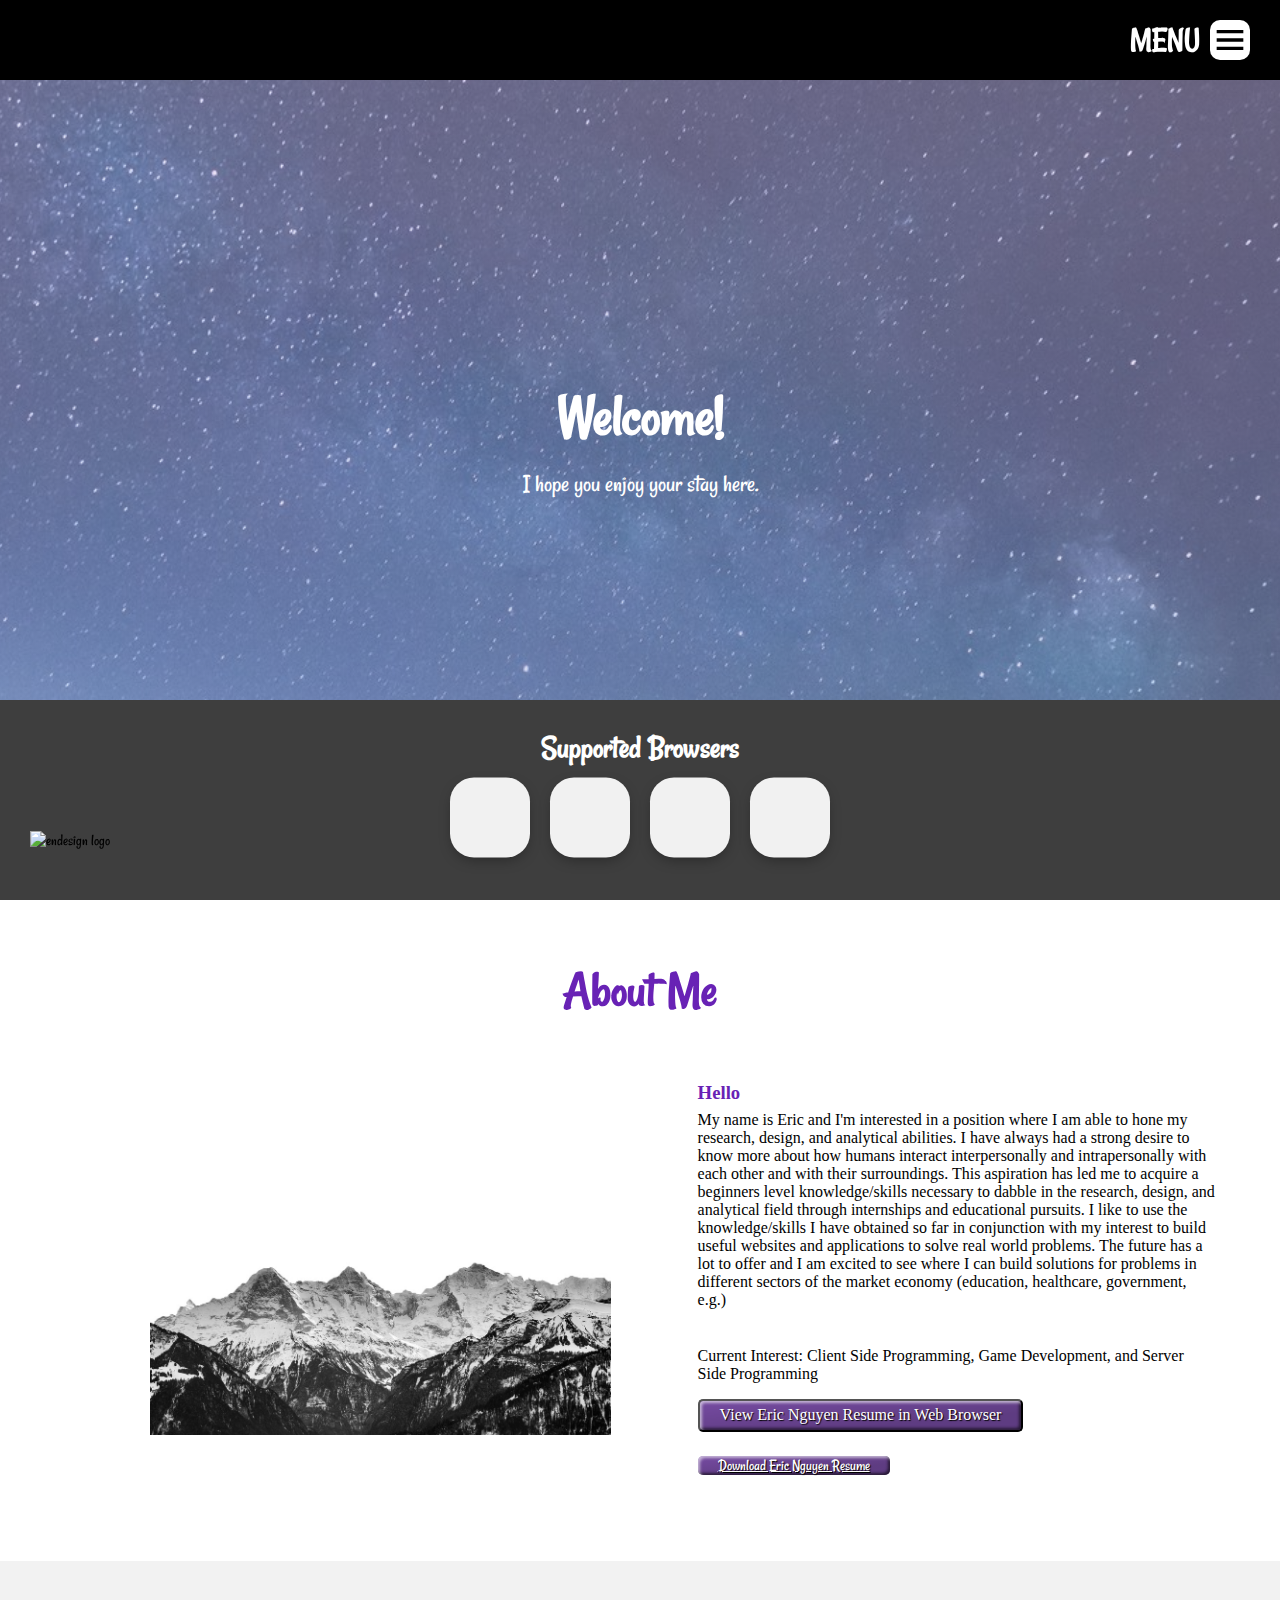
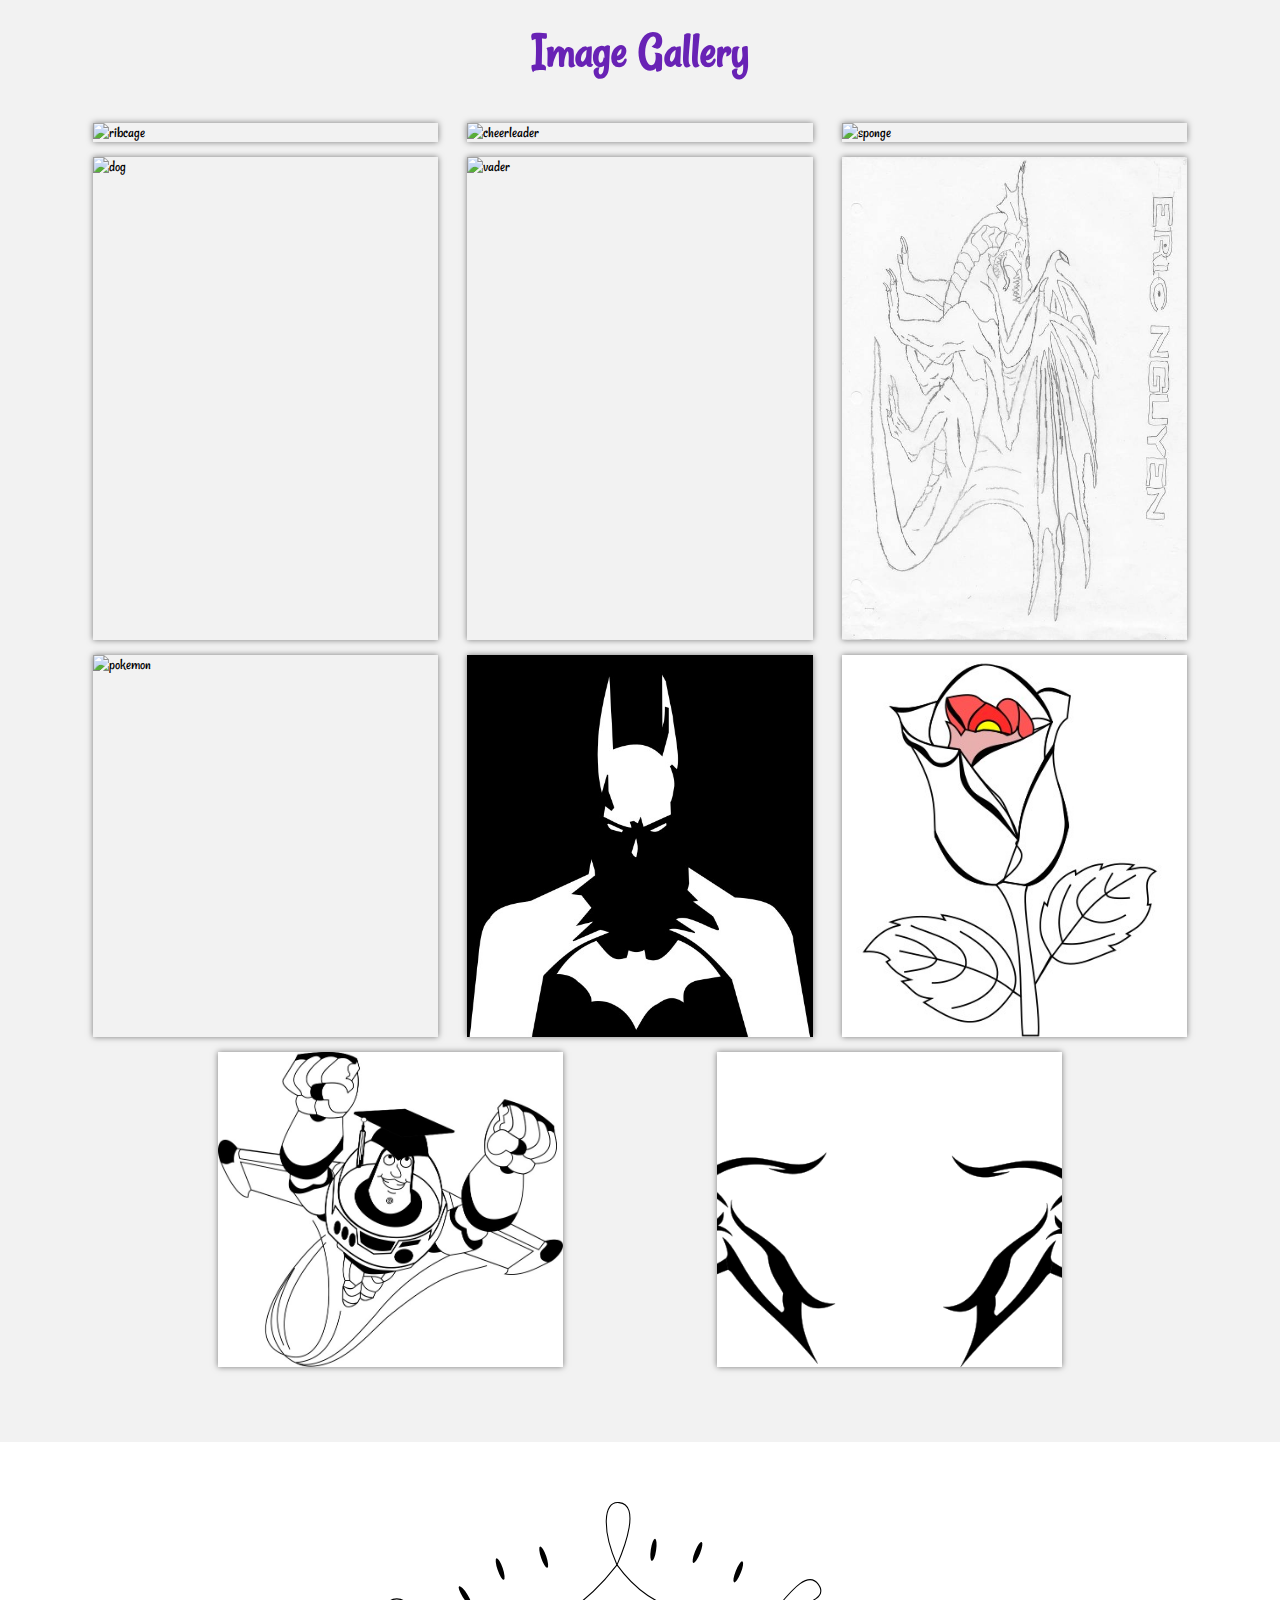
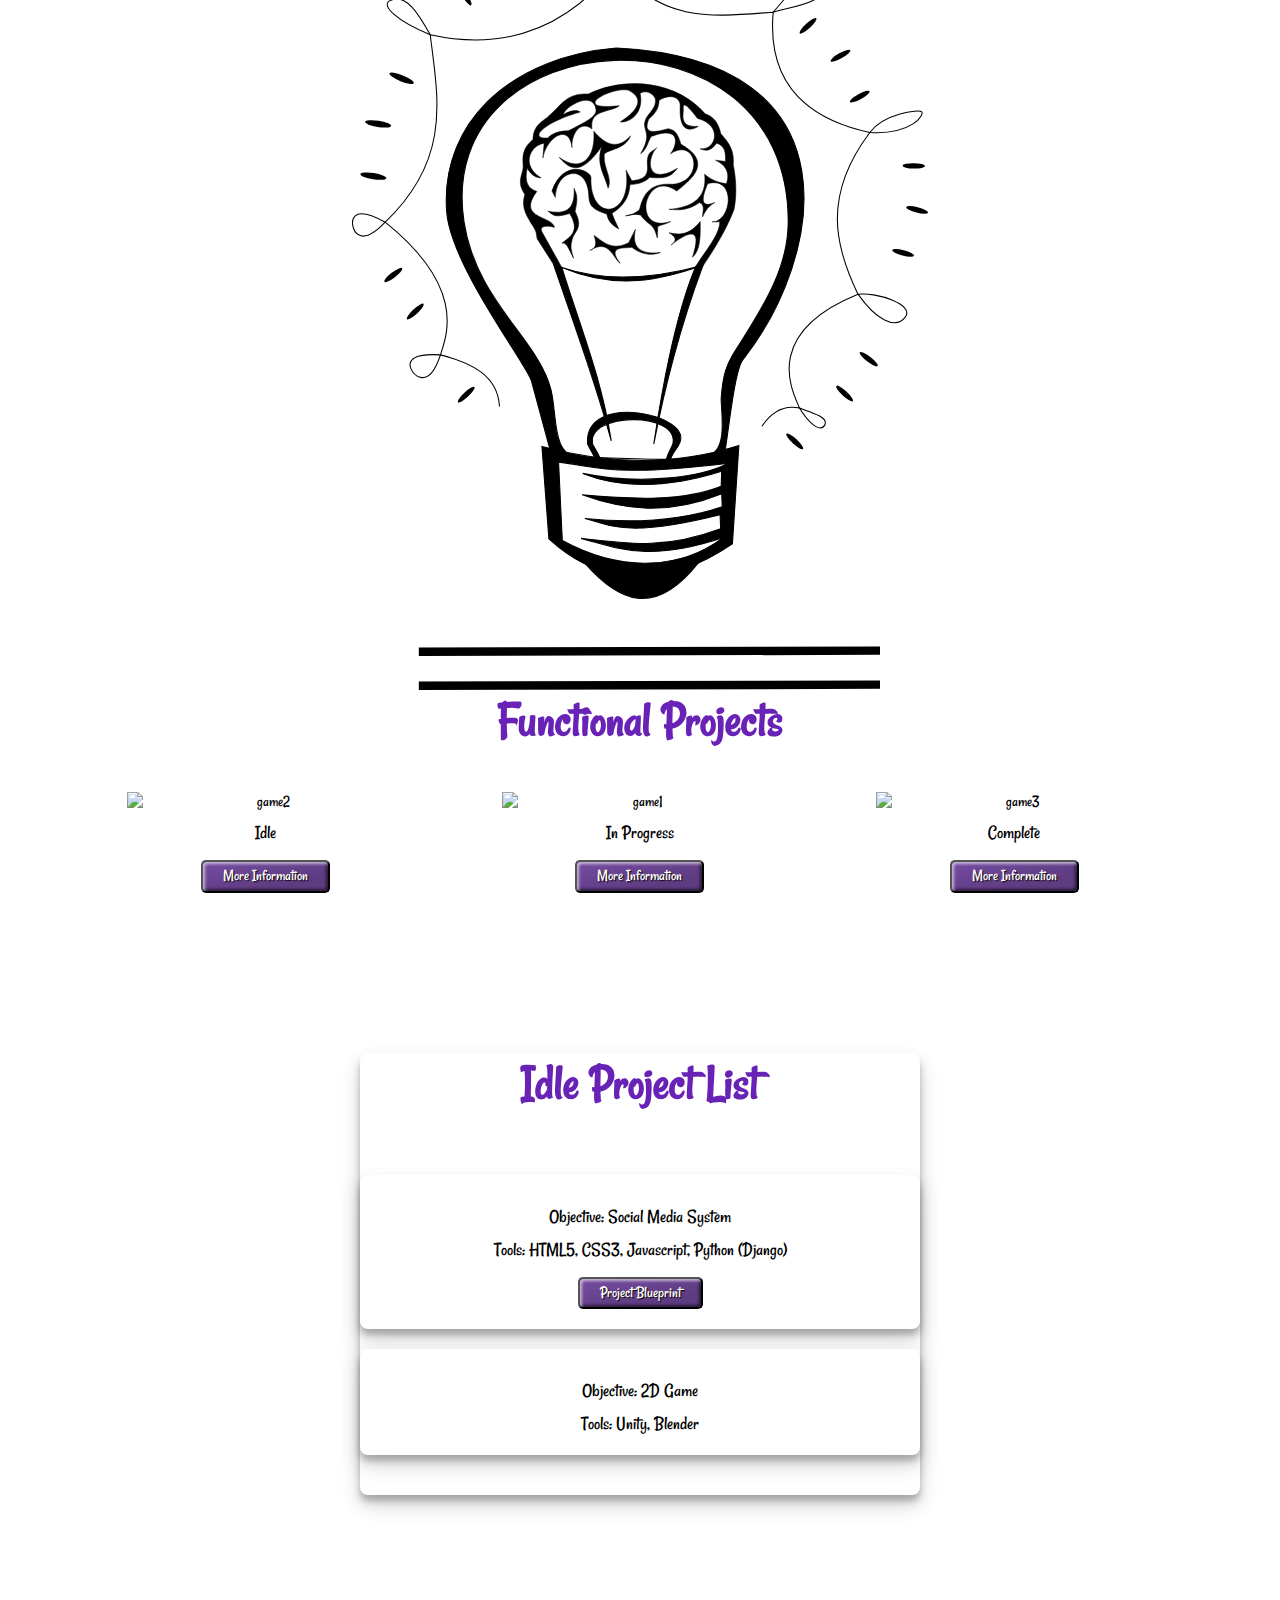
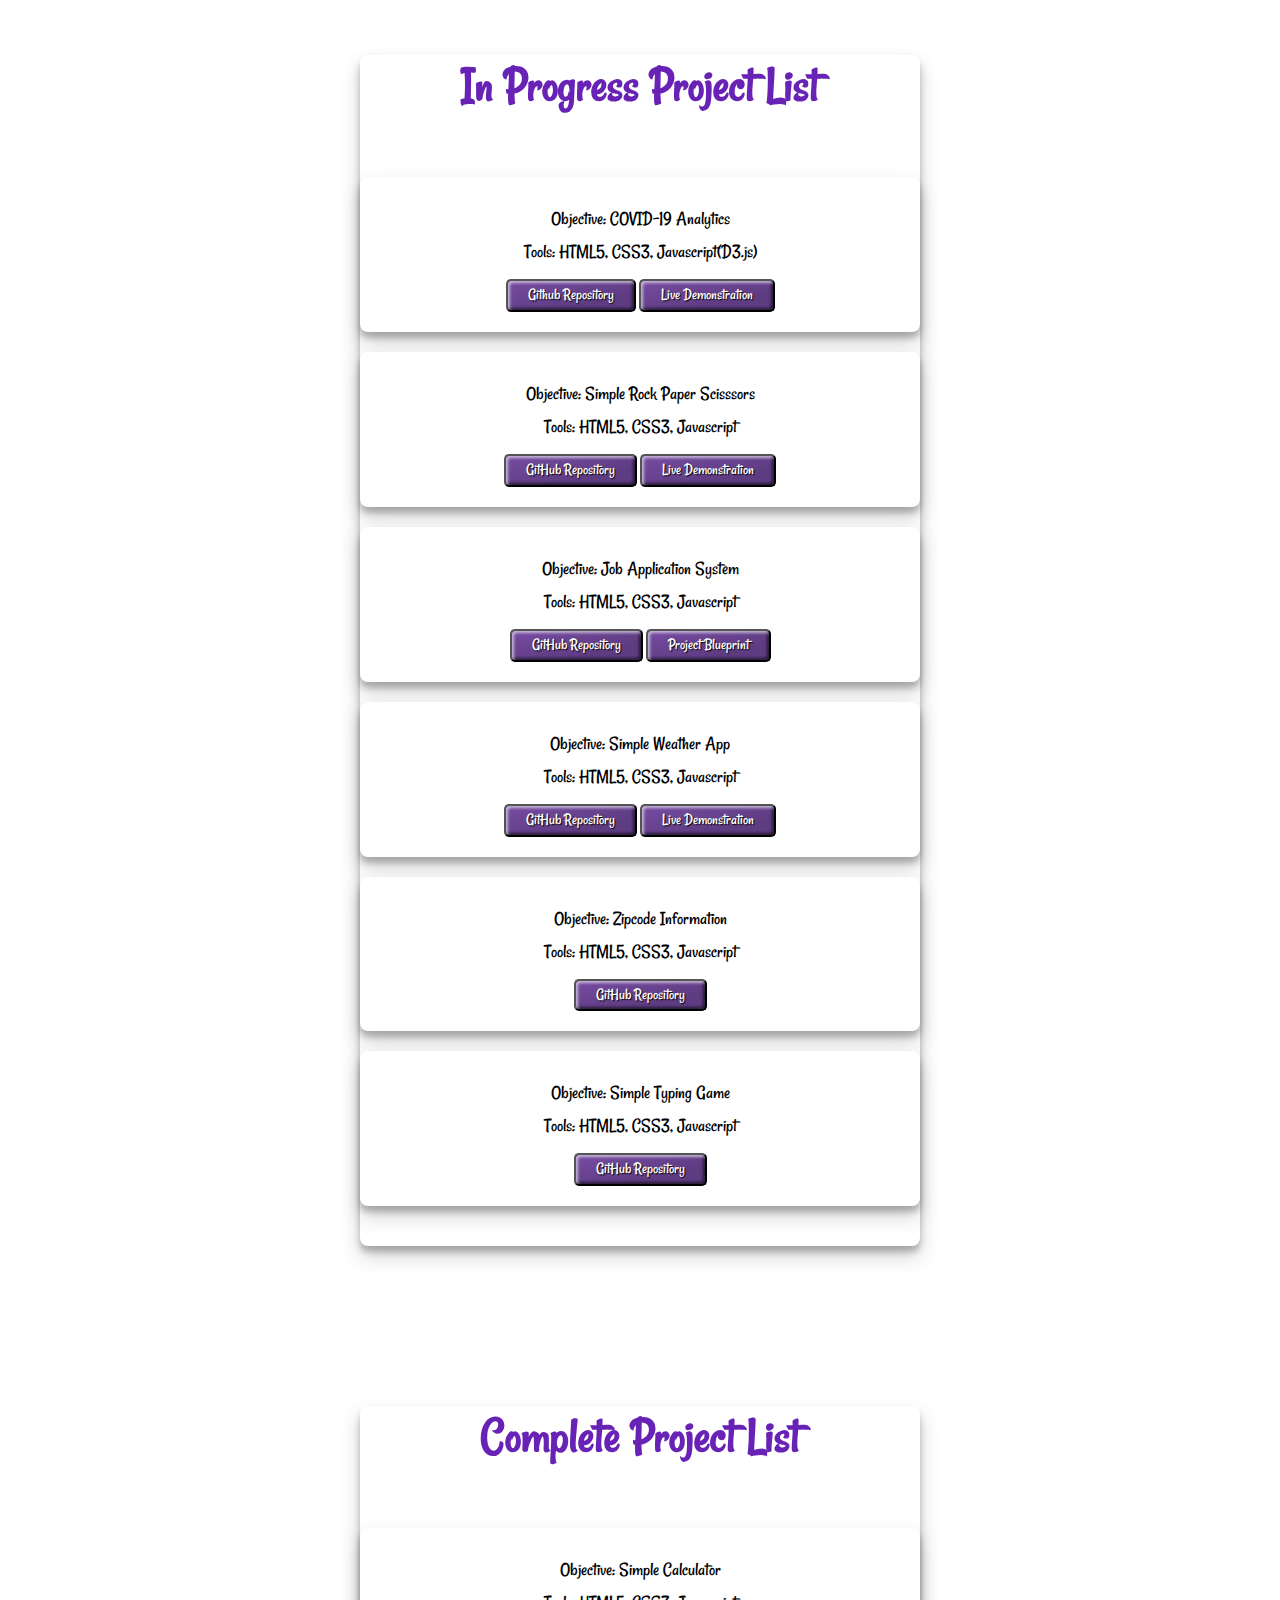
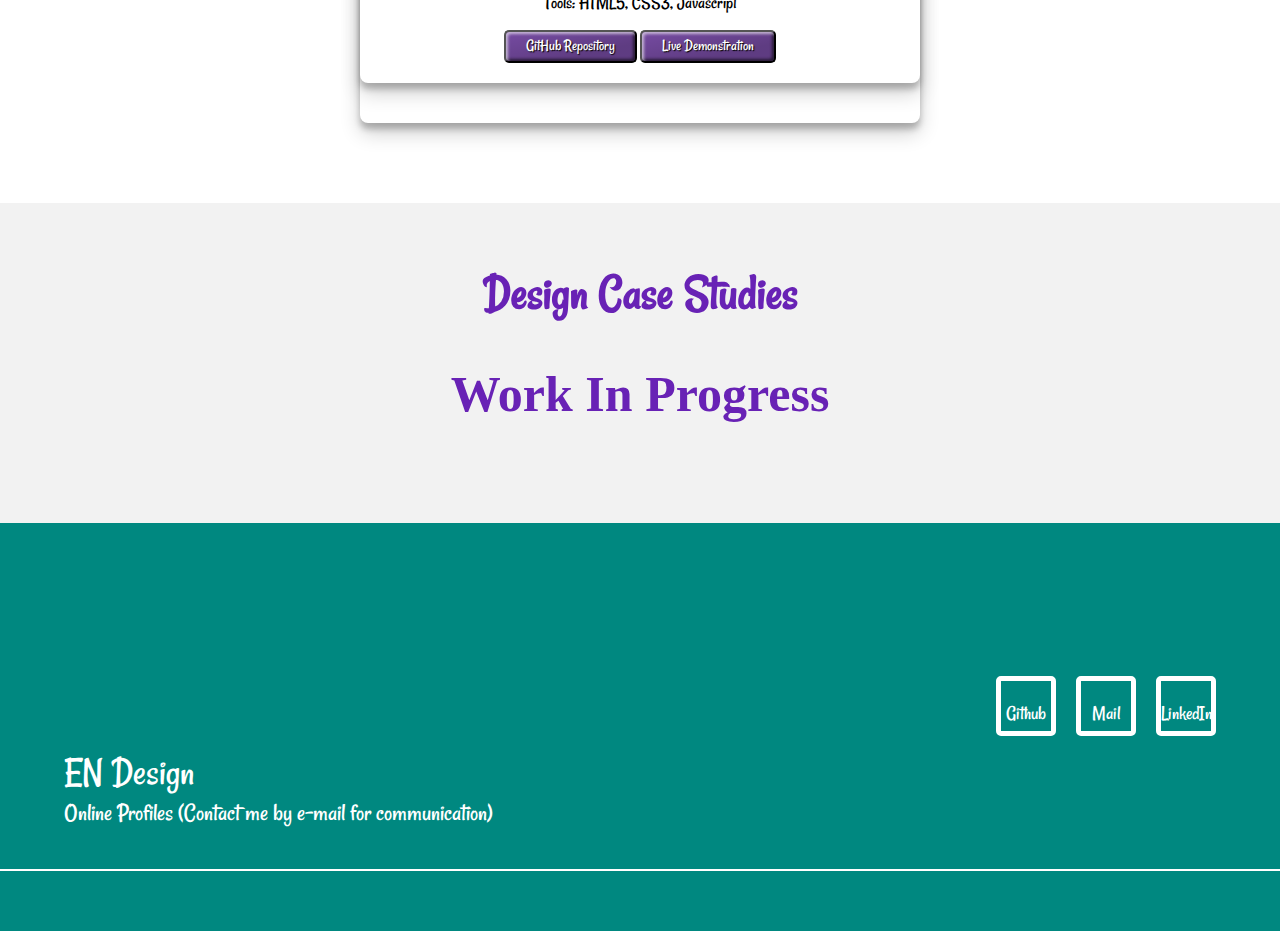
==== index.html @ 532165f7 "Update index.html" ====
<!DOCTYPE HTML>
<html lang="en">
<head>
  <meta charset="UTF-8">
  <meta name="viewport" content="width=device-width, height=device-height, initial-scale=1, user-scalable=yes">
  <!-- <meta name="viewport" content="width=device-width, initial-scale=1, maximum-scale=1, user-scalable=0"> -->
  <meta http-equi="X-UA-Compatible" content="ie=edge">
  <meta name="description" content="ENDesign Portfolio">
  <meta name="author" content="ENDesign – Web Portfolio">
  <meta name="keywords" content="endesign, endesign portfolio, web portfolio, digital portfolio, portfolio">
  <script data-cfasync="false" rel="preconnect" as="script" src="https://kit.fontawesome.com/a58fdcacc2.js" crossorigin="anonymous"></script>
  <script data-cfasync="false" rel="dns-prefetch" as="script" src="https://kit.fontawesome.com/a58fdcacc2.js"></script>
  <link rel="stylesheet" type="text/css" href="css/style1.css">
  <link rel="preload" href="https://fonts.googleapis.com/css?family=Rancho&effect=shadow-multiple" as="style" />
  <link rel="stylesheet" href="https://fonts.googleapis.com/css?family=Rancho&effect=shadow-multiple" />
  <link rel="preload" href='https://unpkg.com/boxicons@2.0.5/css/boxicons.min.css' as="style">
  <link rel="stylesheet" href='https://unpkg.com/boxicons@2.0.5/css/boxicons.min.css'>
  <link rel="apple-touch-icon" sizes="180x180" href="apple-touch-icon.png">
  <link rel="icon" type="image/png" sizes="32x32" href="favicon-32x32.png">
  <link rel="icon" type="image/png" sizes="16x16" href="favicon-16x16.png">
  <link rel="manifest" href="site.webmanifest">
  <link rel="mask-icon" href="safari-pinned-tab.svg" color="#5bbad5">
  <meta name="msapplication-TileColor" content="#b91d47">
  <meta name="theme-color" content="#ffffff">
  <link rel="prefetch" href="projectdoc.html">
  <title>ENDesign</title>
</head>
<body>
  <div class="banner-support">
    <!-- <a href="https://www.endesign.tk"> -->
    <img src="img/banner-logo.png" alt="endesign logo" class="banner-logo"/>
    </a>
    <div class="browser-support-icon">
     <h1>Supported Browsers</h1>
      <ul class="social-media-list"> 
       <li><a href="#" title="Supported Broswers: Chrome" class="support-btn"><i class="fa fa-chrome fa-fw" aria-hidden="true"></i></a></li>
       <li><a href="#" title="Supported Broswers: FireFox" class="support-btn"><i class="fa fa-firefox fa-fw" aria-hidden="true"></i></a></li>
       <li><a href="#" title="Supported Broswers: Edge" class="support-btn"><i class="fa fa-edge fa-fw aria-hidden="true"></i></a></li>
       <li><a href="#" title="Supported Broswers: Safari" class="support-btn"><i class="fa fa-safari fa-fw aria-hidden="true"></i></a></li>
      </ul>
    </div>
  </div>
      
  <header class="header" id="home">
    <div class="hamburger-holder">
    <ul class="options-list" style="display: none;">
     <li>Dark Mode<label class="switch"><input type="checkbox" checked><span class="opt-slider"></span></label></li>
     <li>Light Mode<label class="switch"><input type="checkbox"><span class="opt-slider"></span></label></li>
     <li>Left Hand Mode<label class="switch"><input type="checkbox" checked><span class="opt-slider"></span></label></li>
     <li>Right Hand Mode<label class="switch"><input type="checkbox"><span class="opt-slider"></span></label></li>
    </ul>  
    <img src="img/hamburguesa.svg" class="hamburger" alt="menuicon"/>
    <h1 class="hamburger-text">MENU</h1>
    <!-- <h3 class="hamburger-text" id="assoptions">OPTIONS</h3> --> 
    </div>  
   <nav class="menu-navigation">
   <div class="accordion-container">
       <div class="accordion-menu"> 
        <div class="accordion-item" id="home-menu">
         <a href="#home" class="accordion-btn"><i class="fa fa-home fa-fw" aria-hidden="true"></i>Home</a>
         <!-- <div class="sub-menu">
          <a href="#home">Top of Page</a>
         </div> -->
        </div>

        <div class="accordion-item" id="aboutme-menu">
         <a href="#aboutme" class="accordion-btn"><i class="fa fa-book fa-fw" aria-hidden="true"></i>About Me</a>
        </div>

        <div class="accordion-item" id="illustrations-menu">
         <a href="#portfolio" class="accordion-btn"><i class="fa fa-pencil fa-fw" aria-hidden="true"></i>Clickable Image Illustrations</a>
        </div>

        <div class="accordion-item" id="funcproj-menu">
         <a href="#projects" class="accordion-btn"><i class="fa fa-cog fa-fw" aria-hidden="true"></i>Functional Projects</a>
        </div>

        <div class="accordion-item" id="documentation-menu">
         <a href="projectdoc.html" class="accordion-btn"><i class="far fa-clipboard" aria-hidden="true"></i>Project&nbsp; Blueprints</a>
        </div>

        <div class="accordion-item" id="contact-menu">
         <a href="#contacts" class="accordion-btn"><i class="fa fa-phone fa-fw" aria-hidden="true"></i>Contacts</a>
        </div>
         
        <div class="accordion-item" id="settings-menu">
         <a href="#settings-menu" class="accordion-btn"><i class="fa fa-tasks fa-fw" aria-hidden="true"></i>Settings</a>
         <div class="sub-menu">
          <a href="#">Light Mode (Work in Progress)<label class="switch"><input type="checkbox"><span class="opt-slider"></span></label></a>
          <a href="#">Dark Mode (Work in Progress)<label class="switch"><input type="checkbox"><span class="opt-slider"></span></label></a>
          <a href="#">Left Hand Menu (Work in Progress)<label class="switch"><input type="checkbox"><span class="opt-slider"></span></label></a>
         </div>
        </div>         

        <div class="accordion-item" id="logout">
         <a href="#logout" class="accordion-btn"><i class="fa fa-sign-out fa-fw" aria-hidden="true"></i>Exit</a>
        </div>

       </div>
     </div> 
    <ul class="social-media-list-alt">
     <li style="display: none;"><img src="img/closeLight.svg" alt="Close Light" class="menu-close"/></li>
     <li style="display: none;"><h1 class="menu-close-text">CLOSE</h1></li> 
     <li><a href="#home"><i class="fa fa-home fa-fw" aria-hidden="true"></i>&nbsp; Home</a></li>
     <li><a href="#aboutme"><i class="fa fa-book fa-fw" aria-hidden="true"></i>&nbsp; About Me</a></li>
     <li><a href="#portfolio"><i class="fa fa-pencil fa-fw" aria-hidden="true"></i>&nbsp; Illustrations</a></li>
     <li><a href="#projects"><i class="fa fa-cog fa-fw" aria-hidden="true"></i>&nbsp; Projects</a></li>
     <li><a href="projectdoc.html"><i class="far fa-clipboard" aria-hidden="true"></i>&nbsp; Documentation</a></li> 
     <li><a href="#contacts"><i class="fa fa-phone fa-fw" aria-hidden="true"></i>&nbsp; Contacts</a></li>
    </ul>
   </nav>
   <div class="container head">
    <h1 class="title">Welcome!</h1>
    <p class="copy">I hope you enjoy your stay here.</p>
    <div class="space-between"></div> 
    <!-- <p class="copy" id="warningmessage"></p> -->
    <p class="copy" id="supportmessage"></p> 
   </div>
</header>

  <main>
    <section class="container" id="aboutme">
     <h2 class="subtitle">About Me</h2>
     <div class="container-service">
      <img src="img/mountain.jpg" class="cont-expert-two-img" alt="mountain" loading="lazy"/>
      <div class="checklist-service">
       <div class="service">
        <div class="space-between"></div>                   
        <h3 class="n-service normal">Hello</h3>
        <p class="normal">My name is Eric and I'm interested in a position where I am able to hone my research, design, and analytical abilities. I have always had a strong desire to know more about how humans interact interpersonally and intrapersonally with each other and with their surroundings. This aspiration has led me to acquire a beginners level knowledge/skills necessary to dabble in the research, design, and analytical field through internships and educational pursuits. I like to use the knowledge/skills I have obtained so far in conjunction with my interest to build useful websites and applications to solve real world problems. The future has a lot to offer and I am excited to see where I can build solutions for problems in different sectors of the market economy (education, healthcare, government, e.g.)</p>
         <br></br>
         <p class="normal">Current Interest:  Client Side Programming, Game Development, and Server Side Programming </p>
        <form method="get" action="Eric Nguyen's Resume.pdf">
         <button class="favorite-styled normal" type="submit">View Eric Nguyen Resume in Web Browser</button>
        </form>
        <div class="space-between"></div>
        <a href="Eric Nguyen's Resume.pdf" class="favorite-styled normal-btn" download="Eric Nguyen Resume">Download Eric Nguyen Resume</a>
       </div>
       </div>
      </div>
    </section>
  
  <section class="gallery" id="portfolio">
     <div class="container">
      <h2 class="subtitle">Image Gallery</h2>
      <div class="container-gallery">
       <img src="img/Image10.jpg" class="img-gallery" alt="ribcage" loading="lazy"/>
       <img src="img/Cheer.png" class="img-gallery" alt="cheerleader" loading="lazy"/>
       <img src="img/Image6.jpg" class="img-gallery" alt="sponge" loading="lazy"/>
       <img src="img/Image1.jpg" class="img-gallery" alt="dog" loading="lazy"/>
       <img src="img/Image7.jpg" class="img-gallery" alt="vader" loading="lazy"/>
       <img src="img/Image0.jpg" class="img-gallery" alt="dragon" loading="lazy"/>
       <img src="img/Image3.jpg" class="img-gallery" alt="pokemon" loading="lazy"/>
       <img src="img/Image2.jpg" class="img-gallery" alt="batman" loading="lazy"/>
       <img src="img/Rose.jpg" class="img-gallery" alt="rose" loading="lazy"/>
       <img src="img/Buzz.jpg" class="img-gallery" alt="buzz" loading="lazy"/> 
       <img src="img/Arm.png" class="img-gallery" alt="arm" loading="lazy"/>
       <!-- <img src="img/ww2.jpg" class="img-gallery" alt="Wonder Woman" loading="lazy"/> -->                                      
      </div>
     </div>
  </section>
    
  <!-- <section class="images-light">
    <img src="img/closeLight.svg" alt="light" class="close"/>
    <img src="" alt="" class="open-images"/>
  </section> -->
    
  <section class="container" id="projects">
    <img src="img/ideabulb-alt.svg" class="cont-expert-two-img" alt="idea" loading="lazy"/>
    <h2 class="subtitle">Functional Projects</h2>
  <section class="experts">
    <div class="cont-expert tab-item" id="tab-1">
    <img src="img/playstation2-controller.svg" class="cont-expert-two-img" alt="game2" loading="lazy"/>
    <h3 class="n-expert">Idle</h3>
    <button class="favorite-styled" type="submit">More Information</button>
    </div>
    <div class="cont-expert tab-item" id="tab-2">
     <img src="img/xbox-controller.svg" class="cont-expert-two-img" alt="game1" loading="lazy"/>
     <h3 class="n-expert">In Progress</h3>
     <button class="favorite-styled" type="submit">More Information</button>
     </div>
     <div class="cont-expert tab-item" id="tab-3">
      <img src="img/nintendo64-controller.svg" class="cont-expert-two-img" alt="game3" loading="lazy"/>
      <h3 class="n-expert">Complete</h3>
      <button class="favorite-styled" type="submit">More Information</button>
      </div>
     </section>
  </section>
                                                   
<section class="container">
     <section class="experts card">
     <h2 class="subtitle">Idle Project List</h2>
      <div class="cont-expert-two tab-content-item" id="tab-1-content">
      <!-- <div class="card">
         <div class="space-between"></div>              
         <i class="fas fa-search fa-2x"></i>
         <h3 class="n-expert">Objective: Machine Learning Project 1</h3>
         <h3 class="n-expert">Tools: HTML5, CSS3, Javascript(TensorFlow.js)</h3>
         <button onclick="location.href='projectdoc.html'" class="favorite-styled" type="button">Project Blueprint</button>                                        
         <div class="space-between"></div>
       </div> -->
       <div class="card">
         <div class="space-between"></div>              
         <i class="fas fa-search fa-2x"></i>
         <h3 class="n-expert">Objective: Social Media System</h3>
         <h3 class="n-expert">Tools: HTML5, CSS3, Javascript, Python (Django)</h3>
         <button onclick="location.href='projectdoc.html'" class="favorite-styled" type="button">Project Blueprint</button>                                        
         <div class="space-between"></div>
       </div>  
      <div class="card">
         <div class="space-between"></div>              
         <i class="fas fa-search fa-2x"></i>
         <h3 class="n-expert">Objective: 2D Game</h3>
         <h3 class="n-expert">Tools: Unity, Blender</h3>
         <div class="space-between"></div>
       </div>        
       <!-- <div class="card">
        <div class="space-between"></div>                                                 
        <i class="fas fa-search fa-2x"></i>
        <h3 class="n-expert">Objective: Interactive Learning Simulation (Design Lab)</h3>
        <h3 class="n-expert">Tools: HTML5, CSS3, Javascript, Unity, Blender</h3>
        <button onclick="location.href='projectdoc.html'" class="favorite-styled" type="button">Project Blueprint</button>                                         
        <div class="space-between"></div>                    
        </div> -->                                         
        </div>       
      </section> 
</section>
  
<section class="container">
     <section class="experts card">
     <h2 class="subtitle">In Progress Project List</h2>
      <div class="cont-expert-two tab-content-item" id="tab-2-content">
       <div class="card">
         <div class="space-between"></div>              
         <i class="fas fa-hammer fa-2x"></i>
         <h3 class="n-expert">Objective: COVID-19 Analytics</h3>
         <h3 class="n-expert">Tools: HTML5, CSS3, Javascript(D3.js)</h3>
         <button onclick="location.href='https://github.com/BarbaricEric/COVID-19-Analytics'" class="favorite-styled" type="button">Github Repository</button>
         <button onclick="location.href='https://barbariceric.github.io/COVID-19-Analytics/'" class="favorite-styled" type="button">Live Demonstration</button>  
         <div class="space-between"></div>
       </div>  
      <div class="card">
         <div class="space-between"></div>              
         <i class="fas fa-hammer fa-2x"></i>
         <h3 class="n-expert">Objective: Simple Rock Paper Scisssors</h3>
         <h3 class="n-expert">Tools: HTML5, CSS3, Javascript</h3>
         <button onclick="location.href='https://github.com/BarbaricEric/simple-rock-paper-scissors'" class="favorite-styled" type="button">GitHub Repository</button>
         <button onclick="location.href='https://barbariceric.github.io/simple-rock-paper-scissors/'" class="favorite-styled" type="button">Live Demonstration</button>  
        <div class="space-between"></div>
       </div>
       <div class="card">
         <div class="space-between"></div>              
         <i class="fas fa-hammer fa-2x"></i>
         <h3 class="n-expert">Objective: Job Application System </h3>
         <h3 class="n-expert">Tools: HTML5, CSS3, Javascript</h3>
         <button onclick="location.href='https://github.com/BarbaricEric'" class="favorite-styled" type="button">GitHub Repository</button>
         <button onclick="location.href='projectdoc.html'" class="favorite-styled" type="button">Project Blueprint</button> 
        <div class="space-between"></div>
       </div>
       <div class="card">
         <div class="space-between"></div>              
         <i class="fas fa-hammer fa-2x"></i>
         <h3 class="n-expert">Objective: Simple Weather App </h3>
         <h3 class="n-expert">Tools: HTML5, CSS3, Javascript</h3>
         <button onclick="location.href='https://github.com/BarbaricEric/simple-rock-paper-scissors'" class="favorite-styled" type="button">GitHub Repository</button>
         <button onclick="location.href='https://amazing-snyder-69ba95.netlify.app'" class="favorite-styled" type="button">Live Demonstration</button>  
        <div class="space-between"></div>
       </div> 
       <!-- <div class="card">
         <div class="space-between"></div>              
         <i class="fas fa-hammer fa-2x"></i>
         <h3 class="n-expert">Objective: Registration System</h3>
         <h3 class="n-expert">Tools: HTML5, CSS3, Javascript, Python (Django)</h3>
         <button onclick="location.href='projectdoc.html'" class="favorite-styled" type="button">Project Blueprint</button>                                        
         <div class="space-between"></div>
       </div> -->  
       <div class="card">
         <div class="space-between"></div>              
         <i class="fas fa-hammer fa-2x"></i>
         <h3 class="n-expert">Objective: Zipcode Information</h3>
         <h3 class="n-expert">Tools: HTML5, CSS3, Javascript</h3>
         <button onclick="location.href='https://github.com/BarbaricEric/zipcode-information'" class="favorite-styled" type="button">GitHub Repository</button>                                                                                    
        <div class="space-between"></div>
       </div>                                                                                             
       <div class="cont-expert-two tab-content-item card">
         <div class="space-between"></div>                                                
         <i class="fas fa-hammer fa-2x"></i>
         <h3 class="n-expert">Objective: Simple Typing Game</h3>
         <h3 class="n-expert">Tools: HTML5, CSS3, Javascript</h3>
         <button onclick="location.href='https://github.com/BarbaricEric/simple-typing-game'" class="favorite-styled" type="button">GitHub Repository</button>                                                                                     
         <div class="space-between"></div> 
        </div>                                         
        </div>
      </section> 
</section>
                                   
<section class="container">
     <section class="experts card">
     <h2 class="subtitle">Complete Project List</h2>
      <div class="cont-expert-two tab-content-item" id="tab-3-content">
      <div class="card">
          <div class="space-between"></div>             
          <i class="fas fa-flag-checkered fa-2x"></i>
          <h3 class="n-expert">Objective: Simple Calculator</h3>
          <h3 class="n-expert">Tools: HTML5, CSS3, Javascript</h3>
          <button onclick="location.href='https://github.com/BarbaricEric/simple-calculator'" class="favorite-styled" type="button">GitHub Repository</button>
          <button onclick="location.href='https://endesign-simple-calculator.netlify.app'" class="favorite-styled" type="button">Live Demonstration</button>                                            
        <div class="space-between"></div>
       </div>
       <!-- <div class="cont-expert-two tab-content-item card">
          <div class="space-between"></div>
          <i class="fas fa-flag-checkered fa-2x"></i>
          <h3 class="n-expert">Objective: Simple Weather App</h3>
          <h3 class="n-expert">Tools: HTML5, CSS3, Javascript</h3>                                                                              
           <button onclick="location.href='https://github.com/BarbaricEric/simple-weathersite'" class="favorite-styled" type="button">GitHub Repository</button> 
           <button onclick="location.href='https://amazing-snyder-69ba95.netlify.app'" class="favorite-styled" type="button">Live Demonstration</button>                                                                         
          <div class="space-between"></div>
        </div> -->                                         
        </div>
      </section> 
</section>
  
  <section class="gallery">
    <div class="container">
       <h1 class="subtitle">Design Case Studies</h1>
       <h2 class="subtitle normal">Work In Progress</h2> 
    </div>
    <!-- <div class="wrapper">
 <nav class="navbar">
  <div class="menu">
   <i class="fa fa-bars">menu</i>
  </div>
 <div class="logo">Case Studies</div>
 <div class="media">
  <ul>
   <li><a href="#">NBA</a></li>
   <li><a href="#">Disney</a></li>
  </ul>
 </div>
 </nav> -->
  </section>
  
  <!-- <section class="container">
     <section class="experts card">
     <h2 class="subtitle">Project List</h2>
      <div id="tab-1-content">
      <div class="cont-expert-two tab-content-item" >
        <div class="card">
         <div class="space-between"></div> 
         <i class="fas fa-search icon-2x"></i>
         <h3 class="n-expert">Objective: Tic Tac Toe</h3>
         <h3 class="n-expert">Tools: HTML5, CSS3, Javascript</h3>
        <div class="space-between"></div>
      </div>
      <div class="cont-expert-two tab-content-item">
         <div class="card">
          <div class="space-between"></div> 
          <i class="fas fa-search icon-2x"></i>
          <h3 class="n-expert">Objective: Experience Design Lab</h3>
          <h3 class="n-expert">Tools: HTML5, CSS3, Javascript, Unity</h3>
        <div class="space-between"></div>
      </div>
        </div>
      </div>
   
     <div id="tab-2-content">
      <div class="cont-expert-two tab-content-item" >
        <div class="card">
         <div class="space-between"></div> 
         <i class="fas fa-hammer icon-2x"></i>
         <h3 class="n-expert">Objective: Rock Paper Scisssors</h3>
         <h3 class="n-expert">Tools: HTML5, CSS3, Javascript</h3>
         <button onclick="location.href='https://github.com/BarbaricEric/simple-rock-paper-scissor'" class="favorite-styled" type="button">GitHub Repository</button> 
        <div class="space-between"></div>
      </div>
      <div class="cont-expert-two tab-content-item">
         <div class="card">
          <div class="space-between"></div> 
          <i class="fas fa-hammer icon-2x"></i>
          <h3 class="n-expert">Objective: Experience Design Lab</h3>
          <h3 class="n-expert">Tools: HTML5, CSS3, Javascript, Unity</h3>
          <button onclick="location.href='https://github.com/BarbaricEric/simple-calculator'" class="favorite-styled" type="button">GitHub Repository</button> 
         <div class="space-between"></div>  
        </div>
      </div>
      </div>   
    
         <div id="tab-3-content">
      <div class="cont-expert-two tab-content-item" >
        <div class="card">
         <div class="space-between"></div> 
         <i class="fas fa-flag-checkered icon-2x"></i>
         <h3 class="n-expert">Objective: Simple Calculator</h3>
         <h3 class="n-expert">Tools: HTML5, CSS3, Javascript</h3>
         <button onclick="location.href='https://github.com/BarbaricEric/simple-calculator'" class="favorite-styled" type="button">GitHub Repository</button>
         <button onclick="location.href='http://www.example.com'" class="favorite-styled" type="button">Live Demonstration</button>                                                       
        <div class="space-between"></div>
      </div>
      <div class="cont-expert-two tab-content-item">
         <div class="card">
          <div class="space-between"></div> 
          <i class="fas fa-flag-checkered icon-2x"></i>
          <h3 class="n-expert">Objective: Simple Weather App</h3>
          <h3 class="n-expert">Tools: HTML5, CSS3, Javascript</h3>
          <button onclick="location.href='https://github.com/BarbaricEric/simple-weathersite'" class="favorite-styled" type="button">GitHub Repository</button>
          <button onclick="location.href='http://www.example.com'" class="favorite-styled" type="button">Live Demonstration</button> 
          <div class="space-between"></div> 
        </div>
      </div>
      </div> -->  
       
     <!-- <div class="card">
      <div class="cont-expert-two tab-content-item" id="tab-2-content">
       <div class="space-between"></div>
       <img src="img/game2.png" class="cont-expert-two alt="game2"/>
       <h3 class="n-expert">Objective: Rock Paper Scissor</h3>
        <h3 class="n-expert">Tools: HTML5, CSS3, Javascript</h3>
        <button onclick="location.href='http://www.example.com'" class="favorite-styled" type="button">GitHub Repository</button>
        <button onclick="location.href='http://www.example.com'" class="favorite-styled" type="button">Live Demonstration</button>
       </div>
       </div>
                                                     
      <div class="card">
      <div class="cont-expert-two tab-content-item" id="tab-3-content">
       <div class="space-between"></div>
       <img src="img/game2.png" class="cont-expert-two alt="game2"/>
       <h3 class="n-expert">Objective: Simple Calculator</h3>
        <h3 class="n-expert">Tools: HTML5, CSS3, Javascript</h3>
        <button onclick="location.href='https://github.com/BarbaricEric/simple-calculator'" class="favorite-styled" type="button">GitHub Repository</button>
        <button onclick="location.href='http://www.example.com'" class="favorite-styled" type="button">Live Demonstration</button>
       </div>
       </div>
    
      <div class="card">
      <div class="cont-expert-two tab-content-item" id="tab-3-content">
       <div class="space-between"></div>
       <img src="img/game2.png" class="cont-expert-two alt="game2"/>
       <h3 class="n-expert">Objective: Simple Weather App</h3>
        <h3 class="n-expert">Tools: HTML5, CSS3, Javascript</h3>
        <button onclick="location.href='https://github.com/BarbaricEric/simple-weathersite'" class="favorite-styled" type="button">GitHub Repository</button>
        <button onclick="location.href='http://www.example.com'" class="favorite-styled" type="button">Live Demonstration</button>
       </div>
       </div> -->

<!--       </section>
     </div> 
    </section> -->
                                                                                                                         

  <footer id="contacts">
   <div class="container footer-content">
   <div class="contact-us">
   <img src="img/logo.png" width="200px" height="160px" alt="logo" loading="lazy"/><h2 class="brand">EN Design</h2>
   <p>Online Profiles (Contact me by e-mail for communication)</p>
   </div>
 <div class="social-media">
   <ul class="social-media-list">
    <li><a href="https://www.github.com/BarbaricEric" class="social-media-icon" alt="github-social-media-links">
     <i class="fa fa-github"></i>Github
      </a></li>
   <li><a href="#" class="social-media-icon" id="communication" alt="social-media-links">
     <i class="fa fa-envelope"></i>Mail
     </a></li>
   <li><a href="https://www.linkedin.com/in/end" class="social-media-icon" alt="linkedin-social-media-links">
     <i class="fa fa-linkedin"></i>LinkedIn
     </a></li>
   </ul>  
  </div>
 </div>
<div class="line"></div>
  </footer>
  
  <script src="js/interaction.js" async></script>
  <script src="js/menu.js" async></script>
  <script src="js/lightbox.js" async></script>     
  <script src="js/main.js" async></script>
  </body>  
</html>
---- css/style1.css ----
:root {
  --primary-color: #e50914;
  --dark-color: #141414;
  --modal-duration: 1s;
}

* {
 box-sizing: border-box;
 margin: 0;
 padding: 0;
 scroll-behavior: smooth;
 font-family: 'Rancho', sans-serif;
}

.normal {
  font-family: Times New Roman, sans-serif;
}

.space-between {
 padding: 10px;
}

.container {
 width: 90%;
 max-width: 1200px;
 overflow: hidden;
 margin: auto;
 padding: 60px 0;
}

/* Supported Browser Banner */
.banner-support {
 position: fixed;
 width: 100%;
 height: 200px;
 /*padding 0 100px;*/
 display: flex;
 justify-content: center;
 align-items: center;
 background: #3E3E3E;
 z-index: 1;
 bottom: 0px; 
}

.banner-logo {
 position: fixed;
 bottom: 50px;
 left: 30px; 
}

.browser-support-icon {
 position: absolute;
 top: 50%;
 transform: translateY(-50%);
 /* width: 100; */
 text-align: center;
}  

.browser-support-icon h1 {
 color: #FFFFFF;
}

.support-btn {
 display: inline-block;
 width: 80px;
 height: 80px;
 background: #F1F1F1;
 margin: 10px;
 border-radius: 30%;
 box-shadow: 0 5px 15px -5px #00000070;
 color: #3498DB;
 overflow: hidden;
 position: relative;
}

.support-btn i {
 line-height: 80px;
 font-size: 50px;
 transition: 0.2s linear;
}

.support-btn:hover i{
 transform: scale(1.3);
 color: #F1F1F1;
}

.support-btn::before {
 content: "";
 position: absolute;
 width: 120%;
 height: 120%;
 background: #3498DB;
 transform: rotate(45deg);
 left: -110%;
 top: 90%;
}

.support-btn:hover::before {
 animation: aaa 0.7s 1;
 top: -10%;
 left: -10%;
}

@keyframes aaa {
 0%{
  left: -110%;
  top: 90%;
 }50%{
  left: 10%;
  top: -30%;
 }100%{
  top: -10%;
  left: -10%;
 }
}

/* Header */
header {
 height: 100vh;
 background-image: linear-gradient(to top, rgba(161, 140, 209, 0.39) 0%, rgba(251, 194, 235, 0.4) 100%), url("../img/bg.jpg");
 background-repeat: no-repeat;
 background-size: cover;
 /* background-attachment: fixed; */
 background-position: center;
}

/* Hamburger Menu */
.hamburger-holder {
 background: #000000;
 height: 80px;
 position: fixed;
 width: 100%;
 z-index: 1; 
}

.hamburger {
 position: fixed;
 top: 20px;
 right: 30px;
 background: #FFFFFF;
 width: 40px;
 height: 40px;
 cursor: pointer;
 border-radius: 10px;
 box-shadow: 0px 0px 6px rgba(0, 0, 0, 0.5);
 z-index: 1; 
}

.hamburger-text {
 position: fixed;
 top: 20px;
 right: 80px;
 color: #FFFFFF;
 cursor: pointer;
 z-index: 1; 
}

#assoptions {
 right: 150px;
 border: 3px solid;
 border-radius: 10px;
 padding: 3px 3px;
 top: 23px; 
}

.switch {
 position: relative;
 display: inline-block;
 width: 110px;
 height: 60px;
 margin: 0 10px; 
}

.opt-slider {
 position: absolute;
 cursour: pointer;
 top: 0;
 right: 0;
 bottom: 0;
 left: 0;
 background-color: #CCCCCC;
 transition: 0.4s;
 border-radius: 34px; 
}

.switch input {display: none}

.opt-slider:before {
 position: absolute;
 content: "";
 height: 50px;
 width: 50px;
 left: 5px;
 bottom: 5px;
 background-color: #FFFFFF;
 transition: 0.4s; 
 border-radius: 50px; 
}

input:checked + .opt-slider {
 background-color: #26ff5c;
}

input:checked + .opt-slider:before {
 transform: translateX(50px);
}

.options-list {
 position: absolute;
 top: -100%;
 left: 0;
 width: 100%;
 height: calc(100vh - 80px);
 padding: 50px 100px;
 text-align: center;
 overflow: auto;
 transition: 0.5s;
 background: #111111;
 flex-direction: column;
 opacity: 0;
 transform: translateY(-100%);
}

.active {
  transform: translateY(0);
  top: 0px;
  opacity: 1;
}

/* Accordion Menu */
.accordion-container{
 position: absolute;
 text-decoration: none; 
 top: 0;
 right: 0;
 left: 0; 
}

.accordion-menu {
 background: #748C8D;
 /* width: 300px; */
 border-radius: 8px;
 overflow: hidden; 
}

.accordion-item {
 border-top: 1px solid #2C3E50;
 overflow: hidden; 
}

.accordion-btn {
 display: flex;
 align-items: center; 
 padding: 46px 20px;
 background: #34495E;
 color: #FFFFFF;
 position: relative; 
 height: 16vh; 
}

.accordion-btn::before {
 content: '';
 position: absolute; 
 background: #34495E;
 width: 34px;
 height: 34px;
 left: 20px;
 bottom: -7px;
 transform: rotate(45deg); 
}

.accordion-btn i {
 margin-right: 14px;
}

.sub-menu {
 background: #353B48;
 overflow: hidden;
 transition: 0.3s;
 max-height: 0; 
}

.sub-menu a {
 display: block;
 color: #FFFFFF;
 padding: 16px 26px;
 font-size: 14px;
 margin: 4px 0;
 position: relative;
}

.sub-menu a::before {
 content: '';
  position: absolute;
  background: #BDC3C7;
  height: 100%;
  width: 6px;
  left: 0;
  top: 0;
  transition: 0.3s;
  opacity: 0;
}

.sub-menu a:hover::before {
 opacity: 1;
}

.accordion-item:target .sub-menu {
 max-height: 100%;
}

/* Navigation Menu */
.menu-hamburger {
position: fixed;
top: 30px;
right: 30px;
width: 40px;
height: 40px;
cursor: pointer;
border-radius: 10px;
box-shadow: 0px 0px 6px rgba(0, 0, 0, 0.5);
z-index: 1;
filter: invert(100%) sepia(100%) saturate(0%) hue-rotate(108deg) brightness(104%) contrast(104%);  
}

.menu-navigation {
 position: fixed;
 top: 0;
 right: 0;
 width: 30vw; /* 400px */
 height: 100%;
 /*background-image: linear-gradient(185deg, #667EEA 0%, #008880 100%); 
 background-image: linear-gradient(135deg, #667EEA 0%, #764BA2 100%);*/
 display: flex;
 flex-direction: column;
 justify-content: space-evenly;
 align-items: center;
 transition: transform .3s ease-in-out;
 transform: translate(110%);
 box-shadow: 0 0 6px rgba(0, 0, 0, 0.5);
 z-index: 1;
 /*border-radius: 3px;*/ 
 overflow: scroll; 
}

.menu-navigation ul li {
 list-style: none;
 padding: 1.6rem;
}

.menu-navigation a {
 color: #FFFFFF;
 text-decoration: none;
 /*padding: 1rem 2rem;  Remove for accordion menu */
 font-size: 1.5rem;
}

.menu-navigation ul li a:hover, .menu-navigation ul li a:active {
 border: 5px solid;
 border-radius: 5px; 
 /* border-radius: 40em;
 background: #000000; */
}

.menu-close {
 position: absolute;
 top: 15px;
 left: 15px;
 width: 50px;
 cursor: pointer;
 filter: invert(100%) sepia(100%) saturate(0%) hue-rotate(108deg) brightness(104%) contrast(104%);
}

.menu-close-text {
 position: absolute;
 top: 60px;
 left: 12px;
 cursor: pointer;
 color: #FFFFFF;
} 

.spread {
  transform: translate(0);
}

/* Salutation */
.head {
 text-align: center;
 padding: 0;
 height: 100%;
 display: flex;
 justify-content: center;
 align-items: center;
 flex-direction: column;
 color: #FFFFFF;
}

.title {
 font-size: 60px;
 margin-bottom: 15px;
}

.copy {
 font-weight: 300;
 font-size: 25px;
}

/* About Me */
.subtitle {
 text-align: center !important;
 font-weight: 600;
 color: #6822b5; /* #9F8AD0 */
 margin-bottom: 40px;
 font-size: 50px;
}

.container-service {
 display: flex;
 justify-content: space-evenly;
 align-items: center;
 flex-wrap: wrap;
}

.container-service img {
 width: 40%;
}
 
.checklist-service {
 width: 45%;
}
  
.service {
 margin-bottom: 20px;  
}

.n-service{
 margin-bottom: 7px;
 color: #6822B5;
}
  
/* Illustration Gallery */
.gallery {
 background: #F2F2F2;
}
  
.container-gallery {
 display: flex;
 justify-content: space-evenly;
 flex-wrap: wrap;
}
  
.img-gallery {
 object-fit: cover;
 width: 30%;
 display: block;
 margin-bottom: 15px;
 box-shadow: 0 0 6px rgba(0,0,0, 0.5);
 cursor: pointer;
}
  
/*.images-light {
 position: fixed;
 background: rgba(0,0,0,0.6);
 width: 100%;
 height: 100%;
 top: 0;
 left: 0;
 display: flex;
 justify-content: center;
 align-items: center;
 transform: translate(100%);
 transition: transform .2s ease-in-out;
}

.show {
 transform: translate(0);
}

.open-images {
 object-fit: cover;
 width: 30%;
 border-radius: 10px;
 transform: scale(0);
 transition: transform .3s .2s;
}

.showImage {
 transform: scale(1);
}*/
  
.close {
 position: absolute;
 top: 15px;
 left: 15px;
 width: 50px;
 cursor: pointer;
 filter: invert(100%) sepia(100%) saturate(0%) hue-rotate(108deg) brightness(104%) contrast(104%);
} 
  
/* Projects */
.experts {
 display: flex;
 justify-content: space-evenly;
 align-items: center;
 flex-wrap: wrap;
}

.cont-expert {
 width: 30%;
 text-align: center;
 margin-bottom: 20px;
 cursor: pointer;
}

.cont-expert-two {
 width: 100%;
 text-align: center;
 margin-bottom: 20px;
 cursor: pointer;
}

.cont-expert img {
 width: 80%;
 display: block;
 margin: 0 auto;
}

.cont-expert-two-img {
 width: 50%;
 display: block;
 margin: 0 auto;
}

.n-expert {
 display: inline-block;
 margin-top: 10px;
 width: 100%;
 font-weight: 400;
}

/* Hide Project Contents */
#tab-1-content,
#tab-2-content,
#tab-3-content {
 /* display: none; */
}

.showTab {
 display: block !important;
}

.card {
  background: #FFFFFF;
  border-radius: 8px;
  box-shadow: 0 10px 20px rgba(0,0,0,0.19), 0 6px 6px rgba(0,0,0,0.23);
  height: auto;
  margin: 20px;
  padding: 0 20px;
  position: relative;
  -webkit-tap-highlight-color: rgba(0,0,0,0.025);
  text-align: center;
  transition: height 1000ms;
  width: 560px;
  left: calc(50% - 20px);
  transform: translateX(-50%);
}

.favorite-styled {
    border: 20;
    cursor: pointer;
    line-height: 1.8;
    padding: 0 20px;
    margin-top: 1rem;
    font-size: 1rem;
    text-align: center;
    color: #ffffff;
    text-shadow: 1px 1px 1px #000;
    border-radius: 5px;
    background-color: #764BA2;
    background-image: linear-gradient(to top left,
                                      rgba(0, 0, 0, .2),
                                      rgba(0, 0, 0, .2) 30%,
                                      rgba(0, 0, 0, 0));
    box-shadow: inset 2px 2px 3px rgba(255, 255, 255, .6),
                inset -2px -2px 3px rgba(0, 0, 0, .6);
}

.favorite-styled:hover {
    background-color: rgba(255, 0, 0, 1);
}

.favorite-styled:active {
    box-shadow: inset -2px -2px 3px rgba(255, 255, 255, .6),
                inset 2px 2px 3px rgba(0, 0, 0, .6);
}

.project-button {
    display: block;
    width: 115px;
    height: 25px;
    background: #4E9CAF;
    padding: 10px;
    text-align: center;
    border-radius: 5px;
    color: white;
    font-weight: bold;
    line-height: 25px;
}

/* Footer */
footer {
 background: #008880 /*#9F8AD0*/;
 padding-bottom: 0.1px;
}
  
.footer-content {
 display: flex;
 justify-content: space-between;
 align-items: center;
 flex-wrap: wrap;
 padding-top: 60px;
 padding-bottom: 40px;
}

.contact-us {
 width: 40%;
 color: #FFFFFF;
}

.brand {
 font-weight: 500;
 font-size: 40px;
}

.brand+p {
 font-weight: 500;
 font-size: 25px; 
}

.social-media {
 width: 50%;
 display: flex;
 justify-content: flex-end; 
}

.social-media-list {
 list-style: none;
 display: flex;
}

.social-media-list-alt {
 list-style: none;
 display: table-column; 
}

.social-media-icon {
 display: inline-block;
 margin-left: 20px;
 width: 60px;
 height: 60px;
 border: 5px solid #FFFFFF;
 border-radius: 5px; 
 /* border: 1px solid #FFFFFF;
 border-radius: 50%; */
 text-align: center;
 color: #FFFFFF;
 text-decoration: none;
 font-size: 20px; 
}

.social-media-icon:hover {
 background: #FFFFFF;
 color: #6822B5;
}

.social-media-icon i {
 font-size: 30px;
 line-height: 60px;
}

.line {
 width: 100%;
 max-width: 1800px;
 margin: 0 auto;
 height: 2px;
 background: #FFFFFF;
 margin-bottom: 60px;
}

@media screen and (max-width: 823px) {
 .menu-navigation {
  width: 50vw;
 }
  
 .menu-navigation ul li {
    padding: 0.4rem;
 }  
  
 .banner-logo {
    bottom: 50px;
    left: 10px;
}
  
 header {
  position: relative;
  width: 100%;
  background-image: linear-gradient(to top, rgba(161, 140, 209, 0.39) 0%, rgba(0, 136, 128, 0.4) 100%), url("../img/bg-mobile.jpg");
 }
  
.card {
  width: 360px;
}
  
 .title {
  font-size: 40px;
 }
 
 .container-service img {
  width: 80%;
  margin-bottom: 40px;
 }

 .checklist-service {
  width: 80%;
 }

 .service {
  margin-bottom: 30px;
 }

 .open-images {
  width: 80%;
 }

 .img-gallery {
  width: 45%;
 }

 .cont-expert {
  width: 100%;
 }

 .footer-content {
  justify-content: center;
 }

 .social-media {
  width: 80%;
  justify-content: space-evenly;
 }

 .social-media-icon { 
  margin-left: 40px;
  margin-right: 40px;
 }

 .social-media i {
   margin-left: 0px;
 }

 .contact-us {
  text-align: center;
  width: 80%;
  margin-bottom: 40px;
 }
}

@media screen and (max-width: 500px) {
 .menu-navigation {
  width: 65vw;
 }
  
.menu-navigation a {
    font-size: 1rem;
}
  
.hamburger-holder {
 height: 60px;
}
  
 .hamburger {
  top: 10px;
  right: 20px;
 }
  
 .hamburger-text {
  top: 10px;
  right: 70px; 
}
  
  #assoptions {
   top: 10px;
}  
  
  header {
  /*background-image: url("../img/bg-mobile.png");
  width: 100%;*/
  height: 65vh;  
 }
  
.card {
  width: 260px;
}
  
 .title {
  font-size: 30px;
 }

 .subtitle {
  font-size: 40px;
  text-align: center; 
 }

 .open-images {
  width: 95%;
 }

 .img-gallery {
  width: 80%;
 }
  
.cont-expert-two-img {
 width: 50%;
 display: block;
 margin: 0 auto;
}
  
 .social-media {
  width: 100%;
 }

 .contact-us {
  width: 90%;
  }  
   
/*.banner-support {
    position: fixed;
    width: 100%;
    height: 100px;
    padding: 0 100px;
    display: flex;
    justify-content: center;
    align-items: center;
    background: #111111;
    z-index: 1;
    margin: 0 auto;
}*/
 
.banner-support {
    position: fixed;
    width: 100%;
    height: 120px;
    display: flex;
    justify-content: center;
    align-items: center;
    background: #004159;
    z-index: 1;
    border-radius: 20px 20px 0px 0px;
    padding: 80px;
    /*margin-left: 13.5%;
    border: solid 8px;
    min-width: 320px;
    background: #555555;
    margin: 0 50px; */
  }
  
.browser-support-icon h1 {
 font-size: 25px;
 padding: 10px;
}

.banner-logo {
    display: none;
}

.support-btn {
    display: inline-block;
    width: 60px;
    height: 60px;
    background: #F1F1F1;
    margin: 10px;
    border-radius: 30%;
    box-shadow: 0 5px 15px -5px #00000070;
    color: #3498DB;
    overflow: hidden;
    position: relative;
}

.support-btn i {
    line-height: 60px;
    font-size: 40px;
    transition: 0.2s linear;
}
   
 .social-media-icon { 
  margin-left: 20px;
  margin-right: 20px;
 }

 .social-media i {
   margin-left: 1px;
   margin-right: 1px;
 }
}

@media screen and (max-width: 320px) {
  header { 
   background-image: linear-gradient(to top, rgba(161, 140, 209, 0.39) 0%, rgba(0, 136, 128, 0.6) 100%), url("../img/bg-mobile-small.jpg");  
  }
}
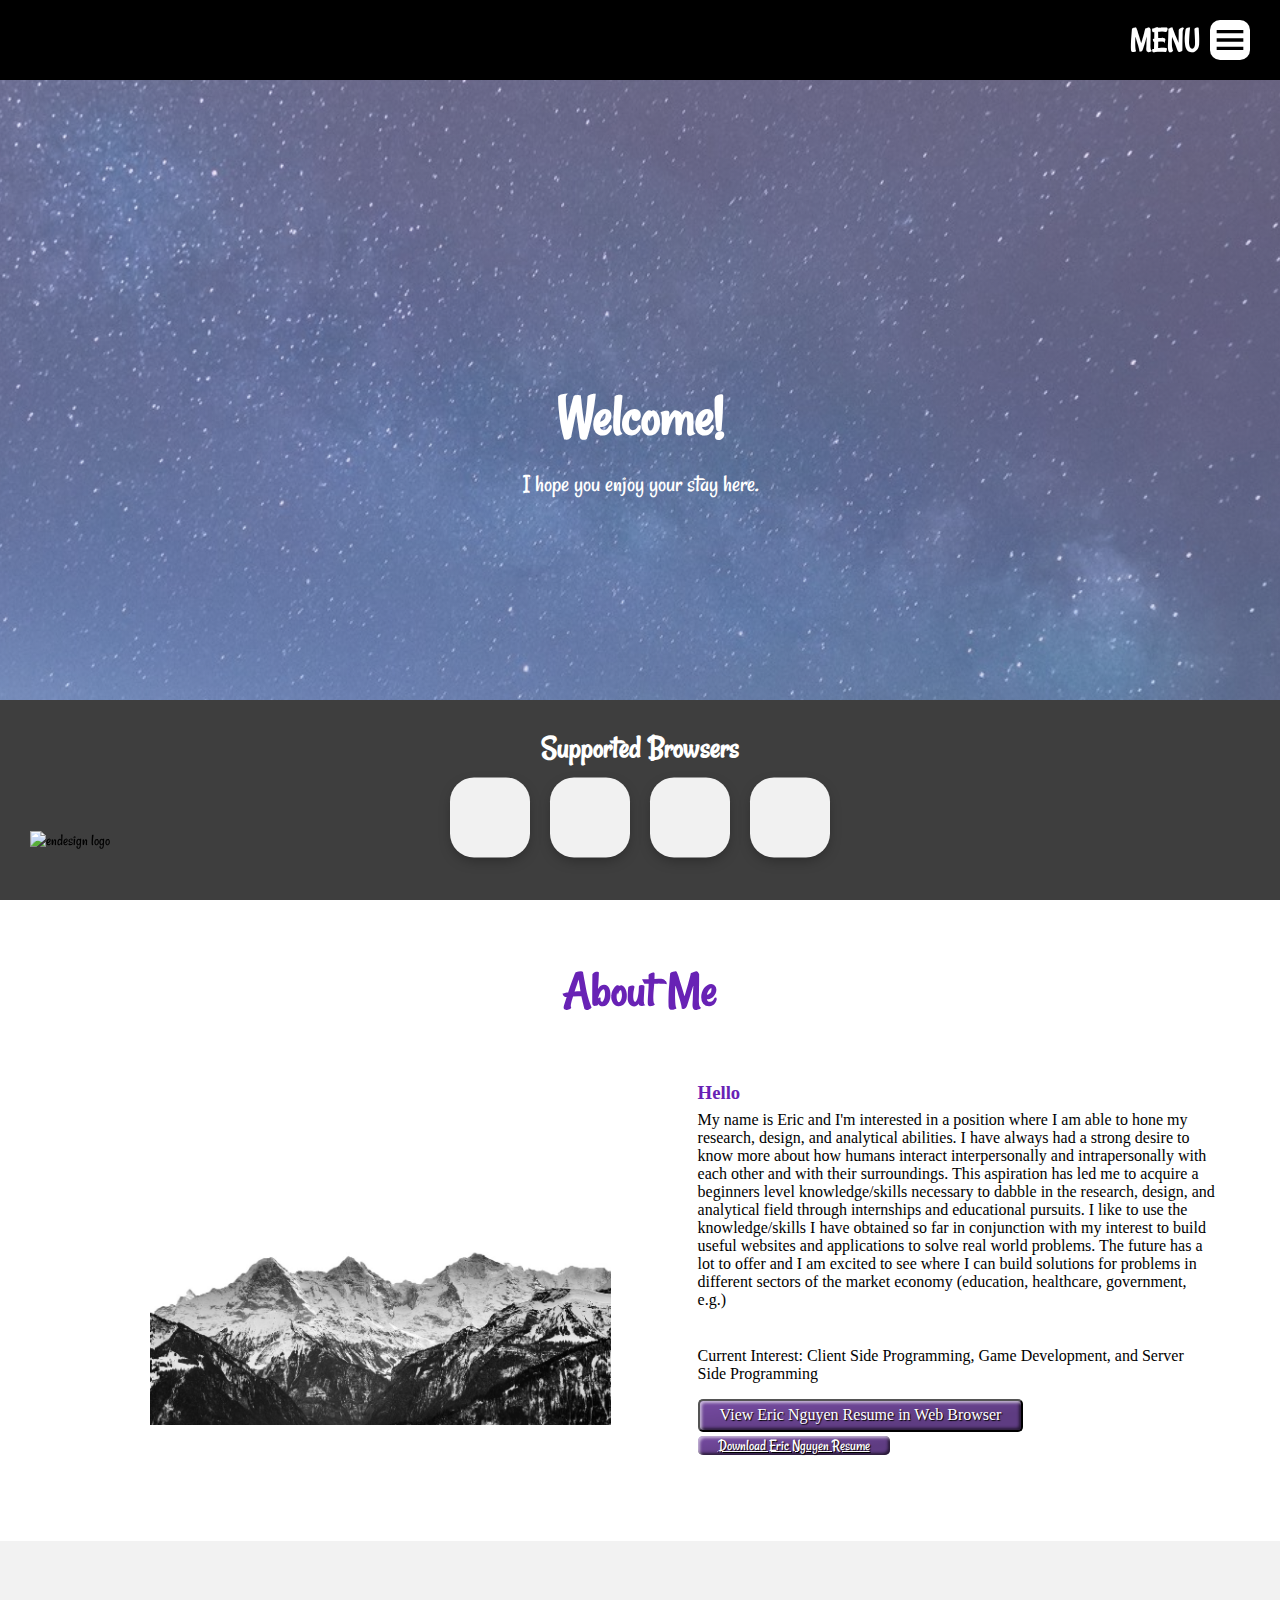
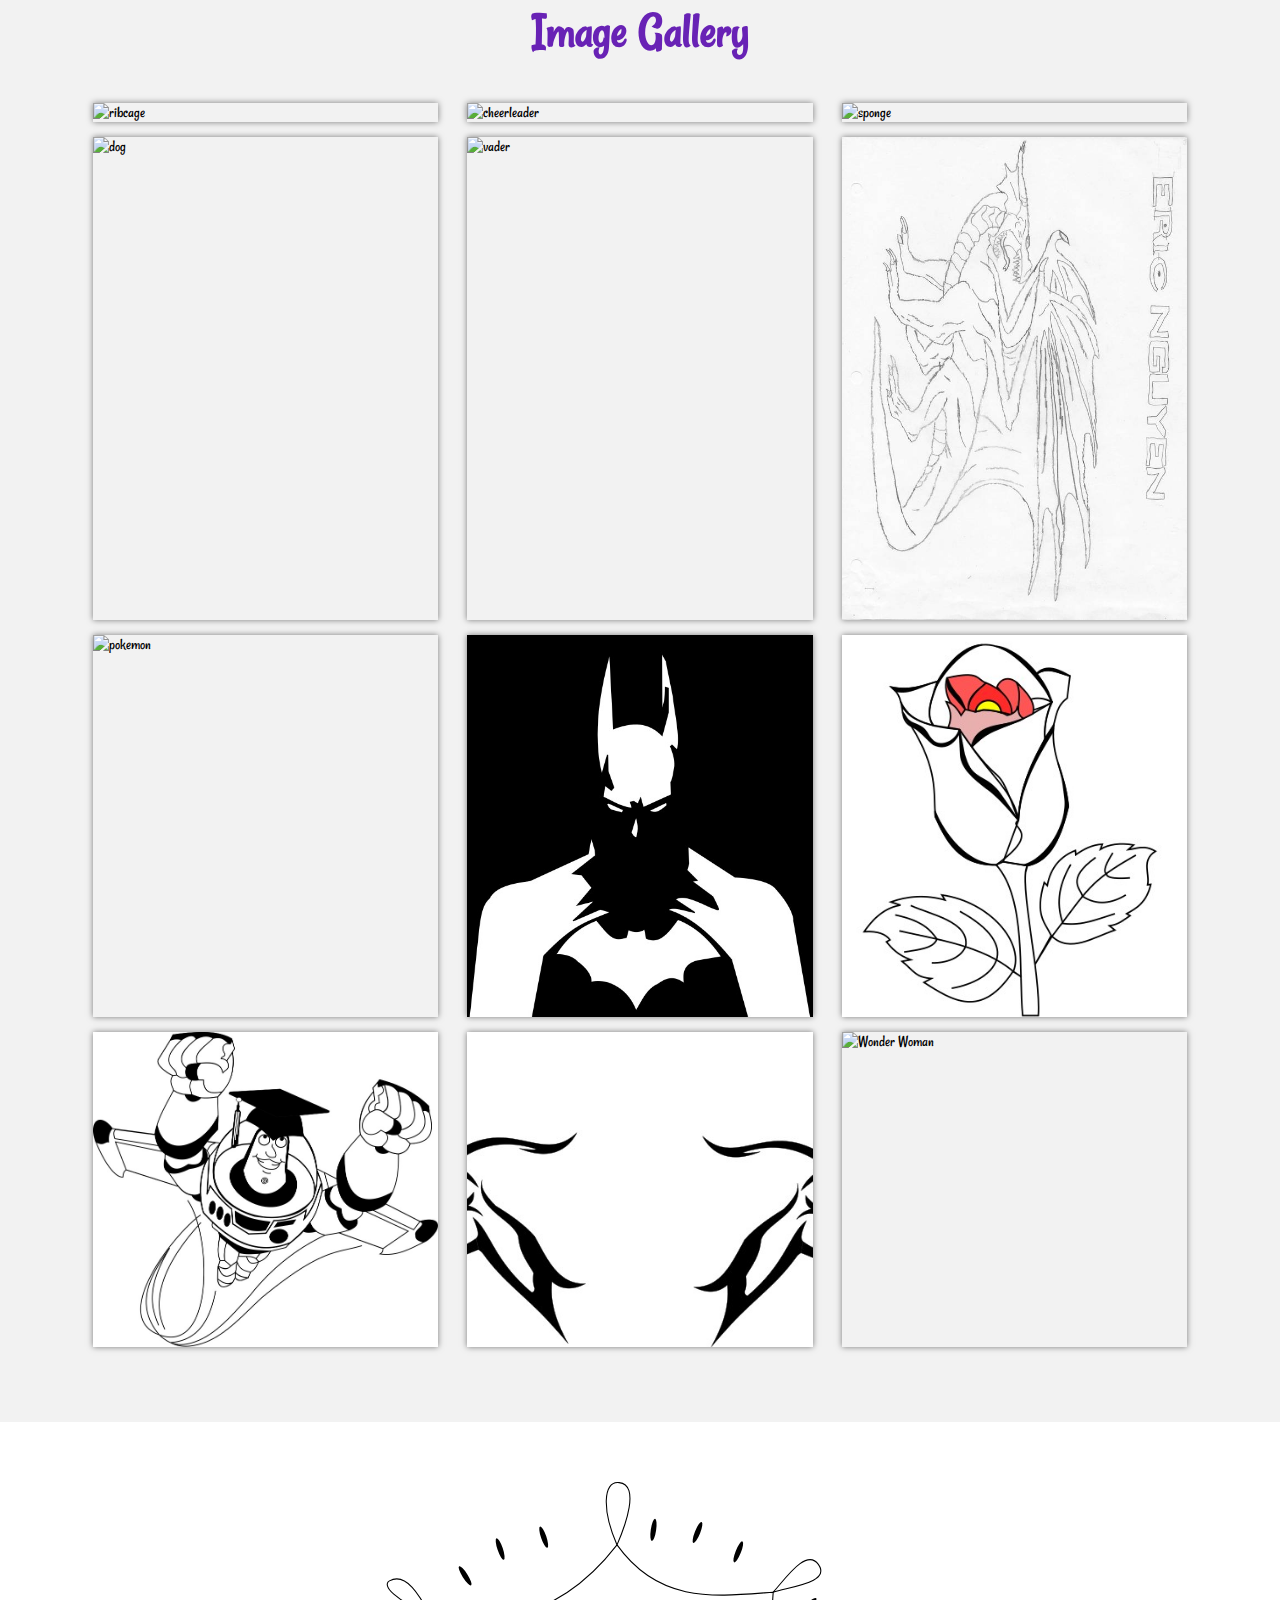
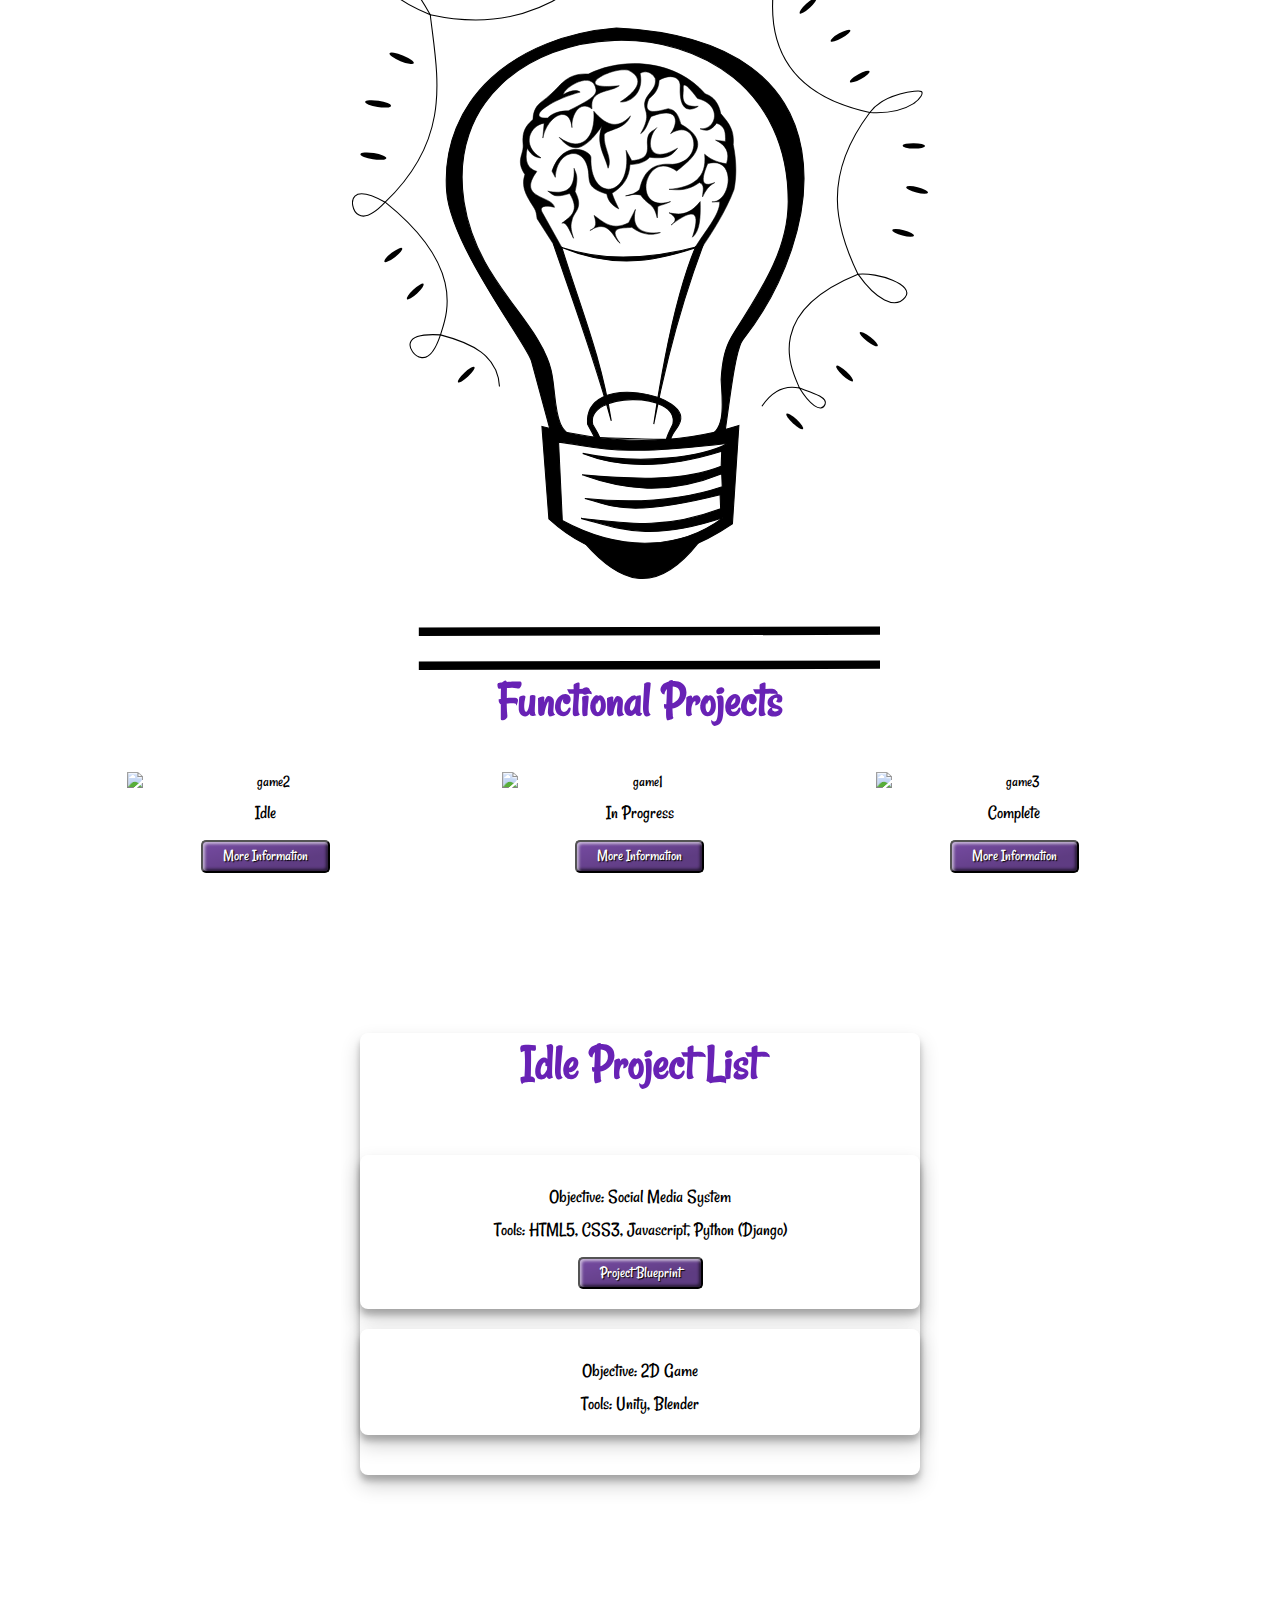
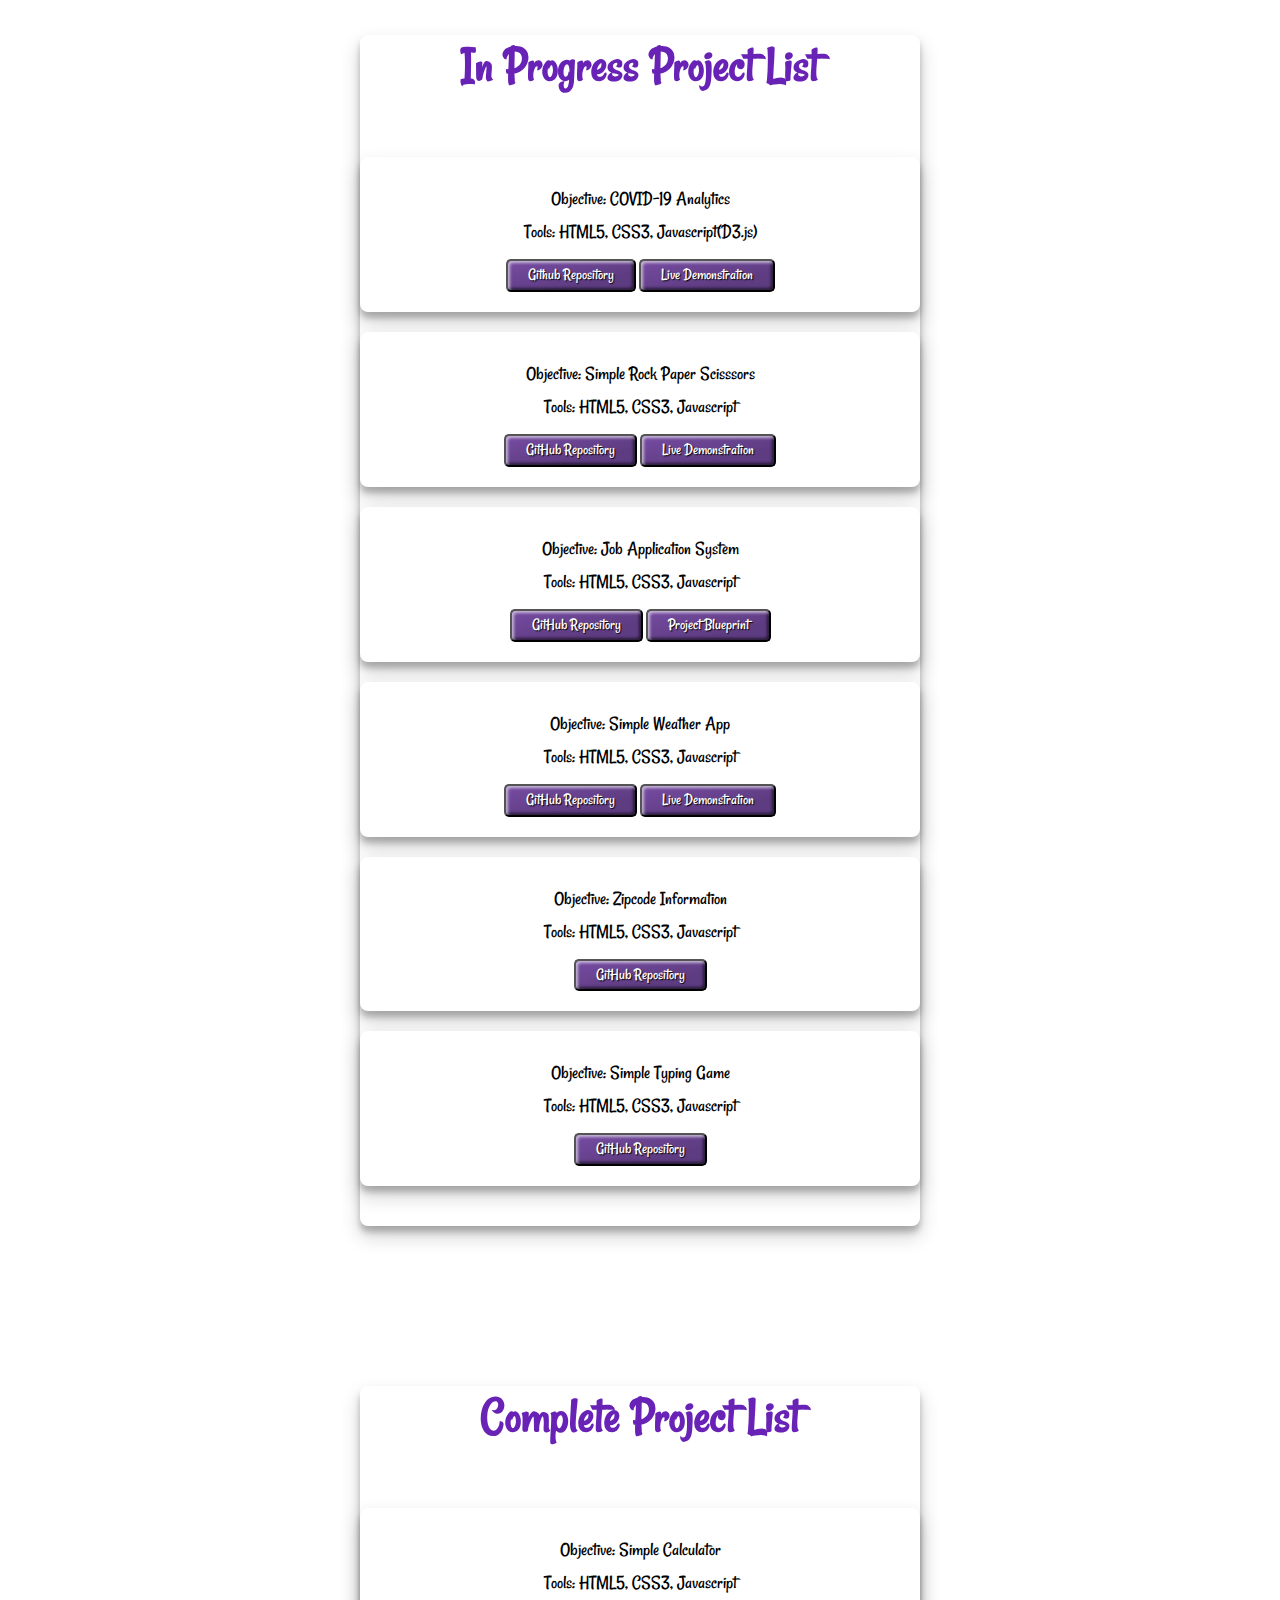
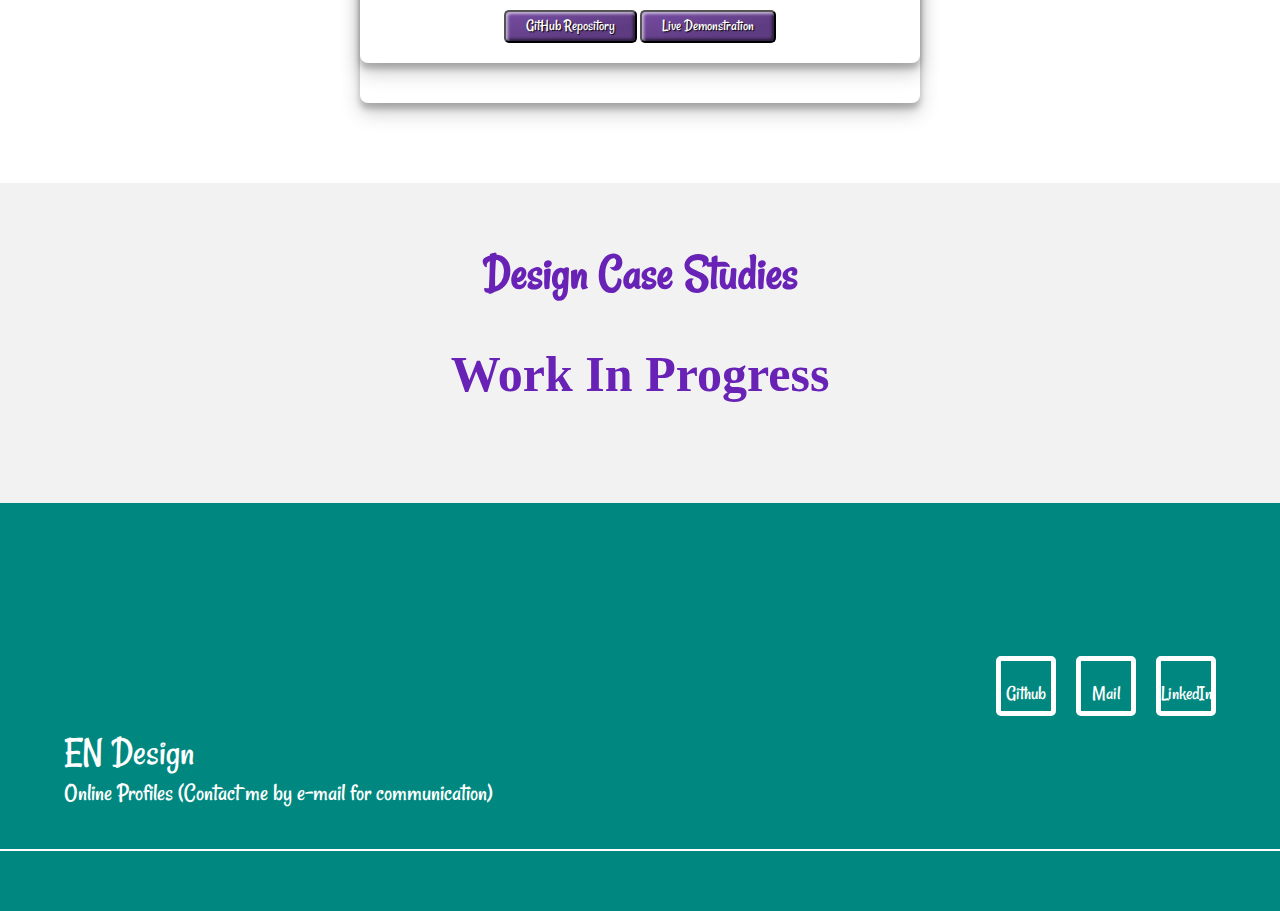
==== commit 5f1f334f: "Update index.html" ====
--- a/index.html
+++ b/index.html
@@ -98,7 +98,7 @@
 
        </div>
      </div> 
-    <ul class="social-media-list-alt">
+<!--    <ul class="social-media-list-alt">
      <li style="display: none;"><img src="img/closeLight.svg" alt="Close Light" class="menu-close"/></li>
      <li style="display: none;"><h1 class="menu-close-text">CLOSE</h1></li> 
      <li><a href="#home"><i class="fa fa-home fa-fw" aria-hidden="true"></i>&nbsp; Home</a></li>
@@ -107,7 +107,7 @@
      <li><a href="#projects"><i class="fa fa-cog fa-fw" aria-hidden="true"></i>&nbsp; Projects</a></li>
      <li><a href="projectdoc.html"><i class="far fa-clipboard" aria-hidden="true"></i>&nbsp; Documentation</a></li> 
      <li><a href="#contacts"><i class="fa fa-phone fa-fw" aria-hidden="true"></i>&nbsp; Contacts</a></li>
-    </ul>
+    </ul> -->
    </nav>
    <div class="container head">
     <h1 class="title">Welcome!</h1>
@@ -133,7 +133,6 @@
         <form method="get" action="Eric Nguyen's Resume.pdf">
          <button class="favorite-styled normal" type="submit">View Eric Nguyen Resume in Web Browser</button>
         </form>
-        <div class="space-between"></div>
         <a href="Eric Nguyen's Resume.pdf" class="favorite-styled normal-btn" download="Eric Nguyen Resume">Download Eric Nguyen Resume</a>
        </div>
        </div>
@@ -145,7 +144,7 @@
       <h2 class="subtitle">Image Gallery</h2>
       <div class="container-gallery">
        <img src="img/Image10.jpg" class="img-gallery" alt="ribcage" loading="lazy"/>
-       <img src="img/Cheer.png" class="img-gallery" alt="cheerleader" loading="lazy"/>
+       <img src="img/Cheer.jpg" class="img-gallery" alt="cheerleader" loading="lazy"/>
        <img src="img/Image6.jpg" class="img-gallery" alt="sponge" loading="lazy"/>
        <img src="img/Image1.jpg" class="img-gallery" alt="dog" loading="lazy"/>
        <img src="img/Image7.jpg" class="img-gallery" alt="vader" loading="lazy"/>
@@ -154,8 +153,8 @@
        <img src="img/Image2.jpg" class="img-gallery" alt="batman" loading="lazy"/>
        <img src="img/Rose.jpg" class="img-gallery" alt="rose" loading="lazy"/>
        <img src="img/Buzz.jpg" class="img-gallery" alt="buzz" loading="lazy"/> 
-       <img src="img/Arm.png" class="img-gallery" alt="arm" loading="lazy"/>
-       <!-- <img src="img/ww2.jpg" class="img-gallery" alt="Wonder Woman" loading="lazy"/> -->                                      
+       <img src="img/Arm.jpg" class="img-gallery" alt="arm" loading="lazy"/>
+       <img src="img/ww2.jpg" class="img-gallery" alt="Wonder Woman" loading="lazy"/>                                      
       </div>
      </div>
   </section>
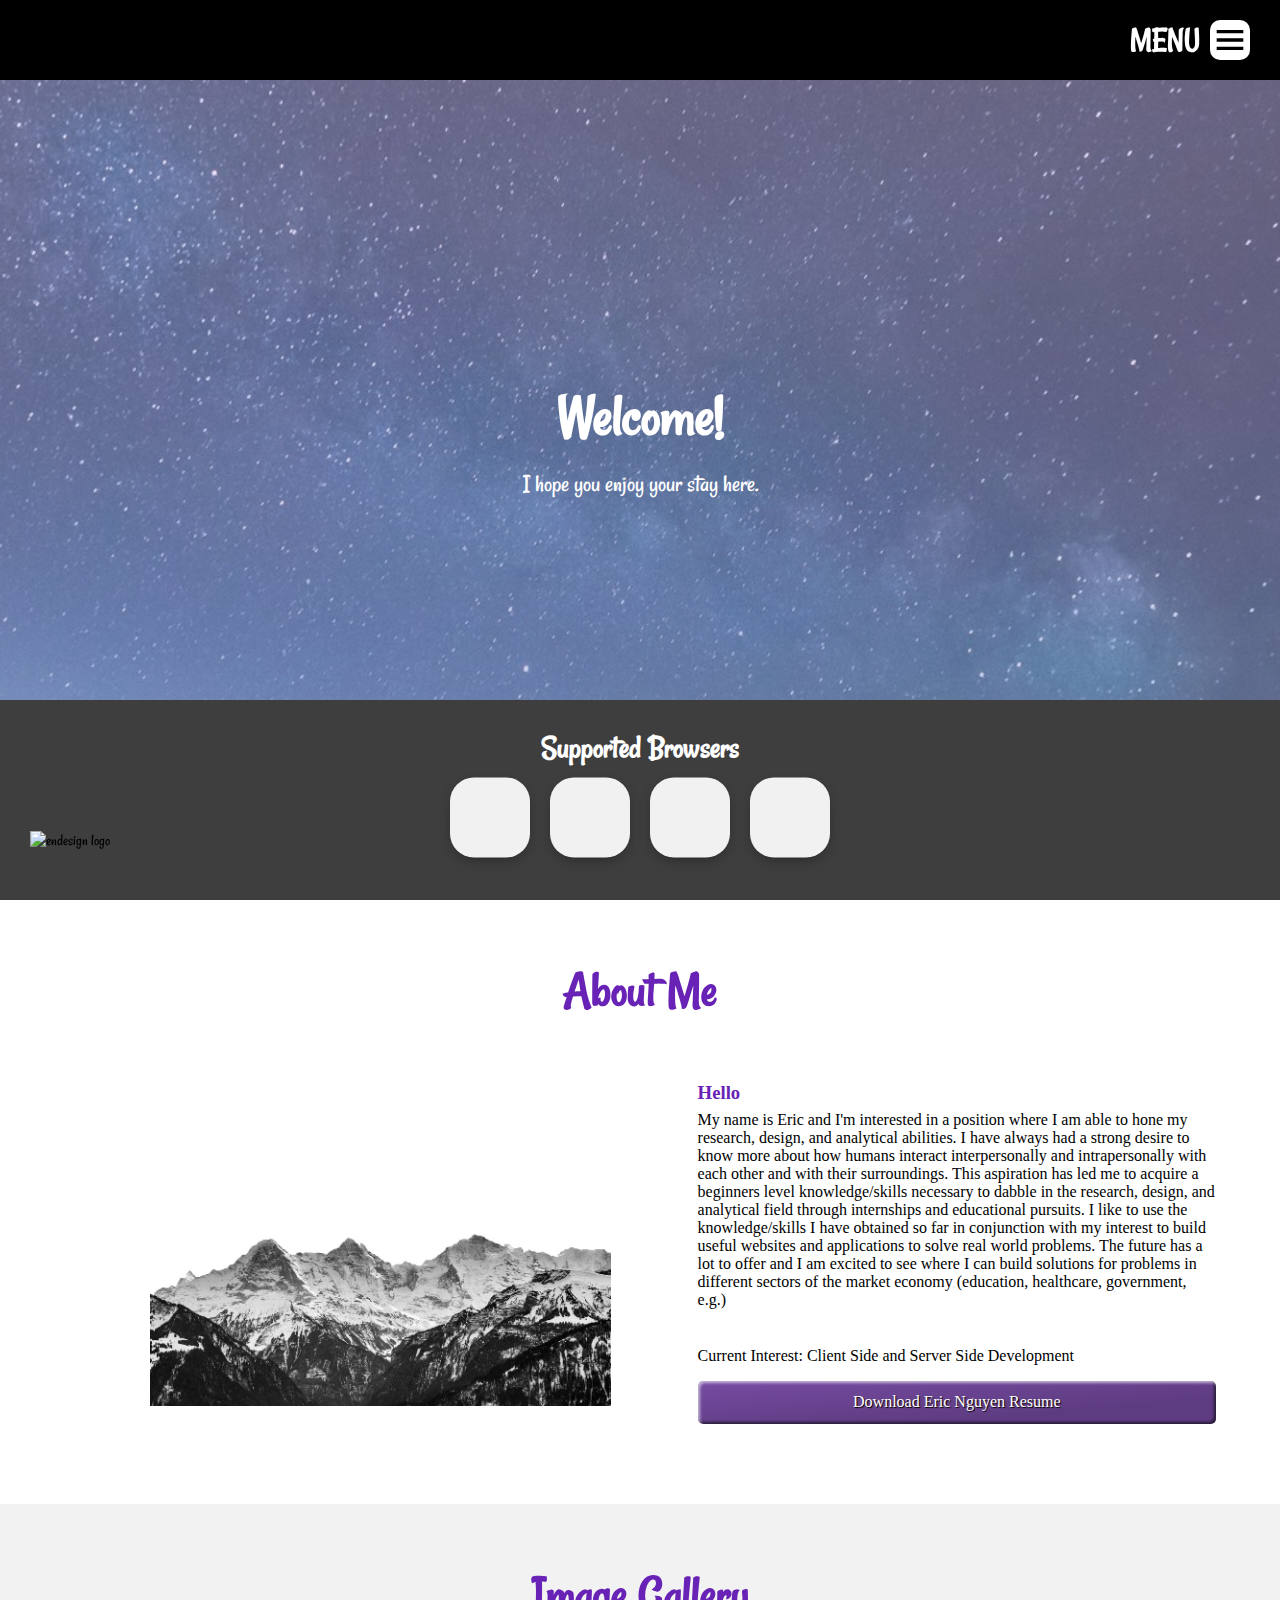
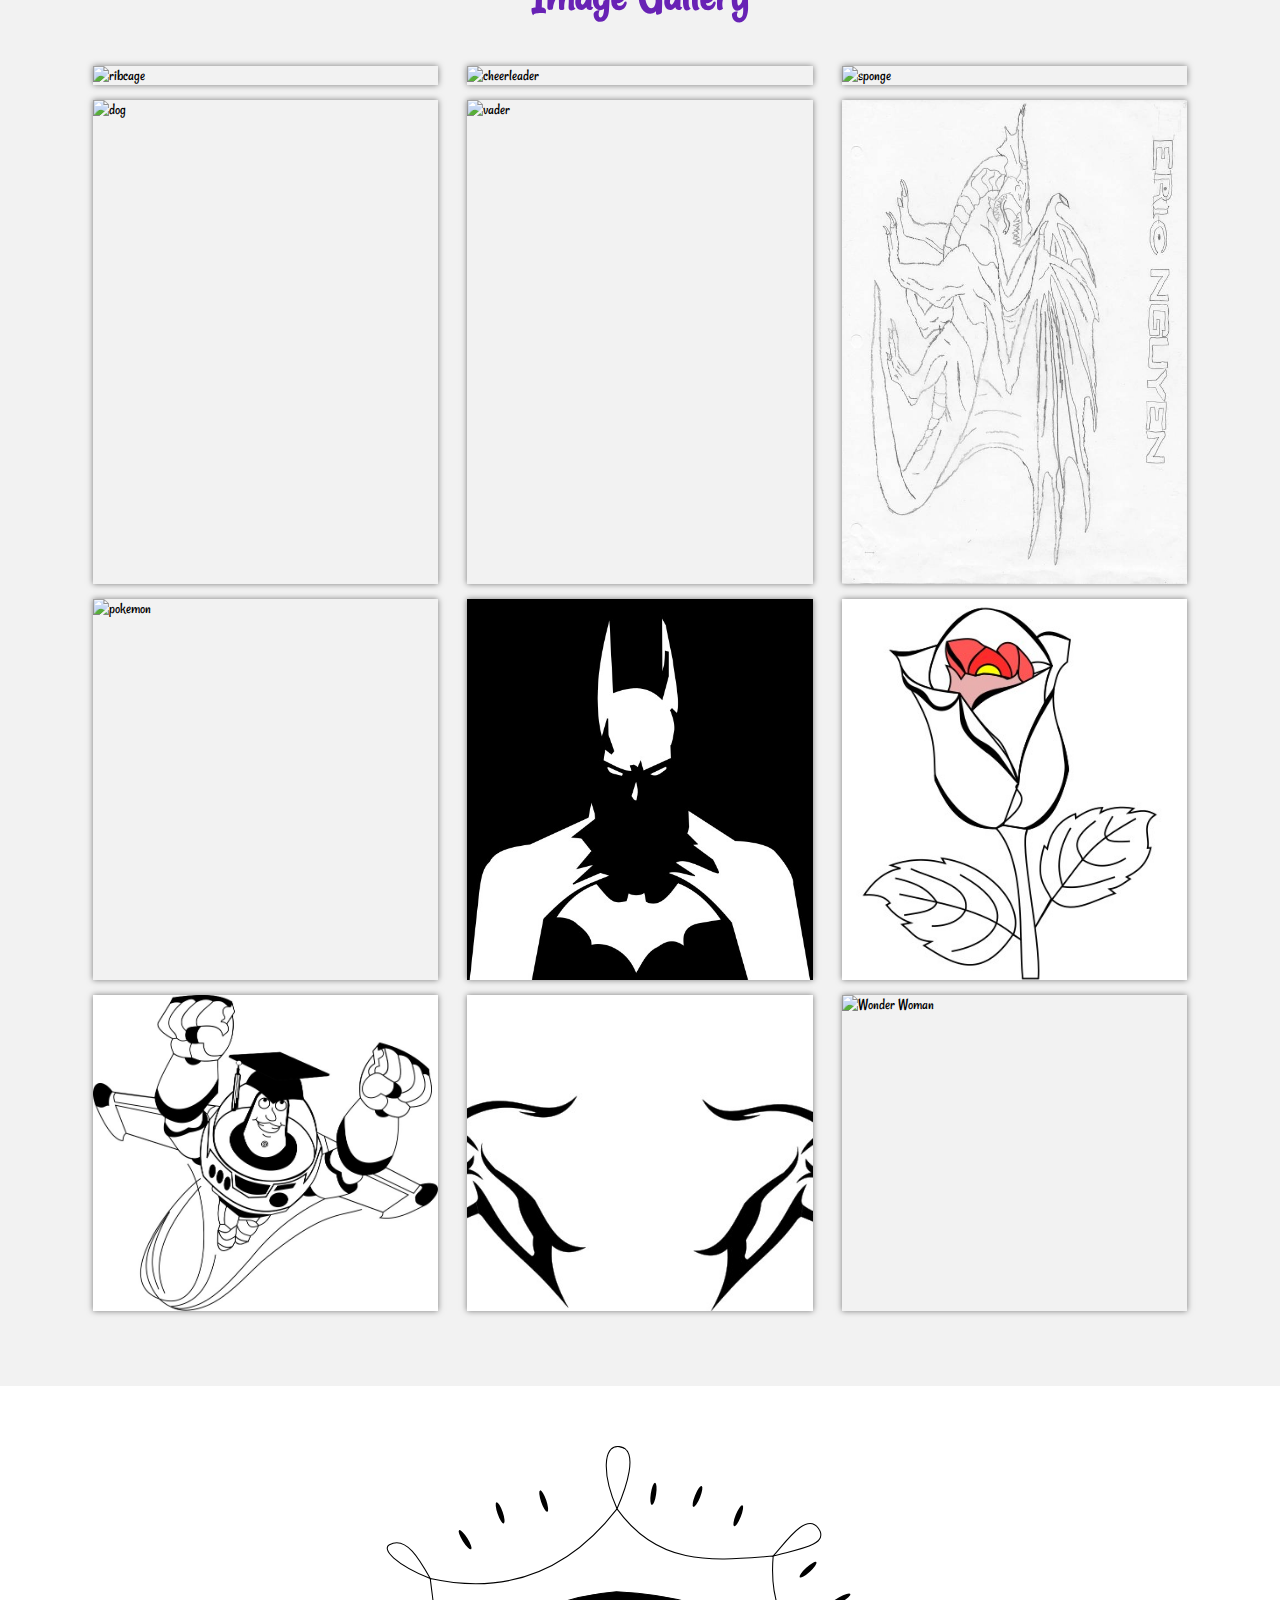
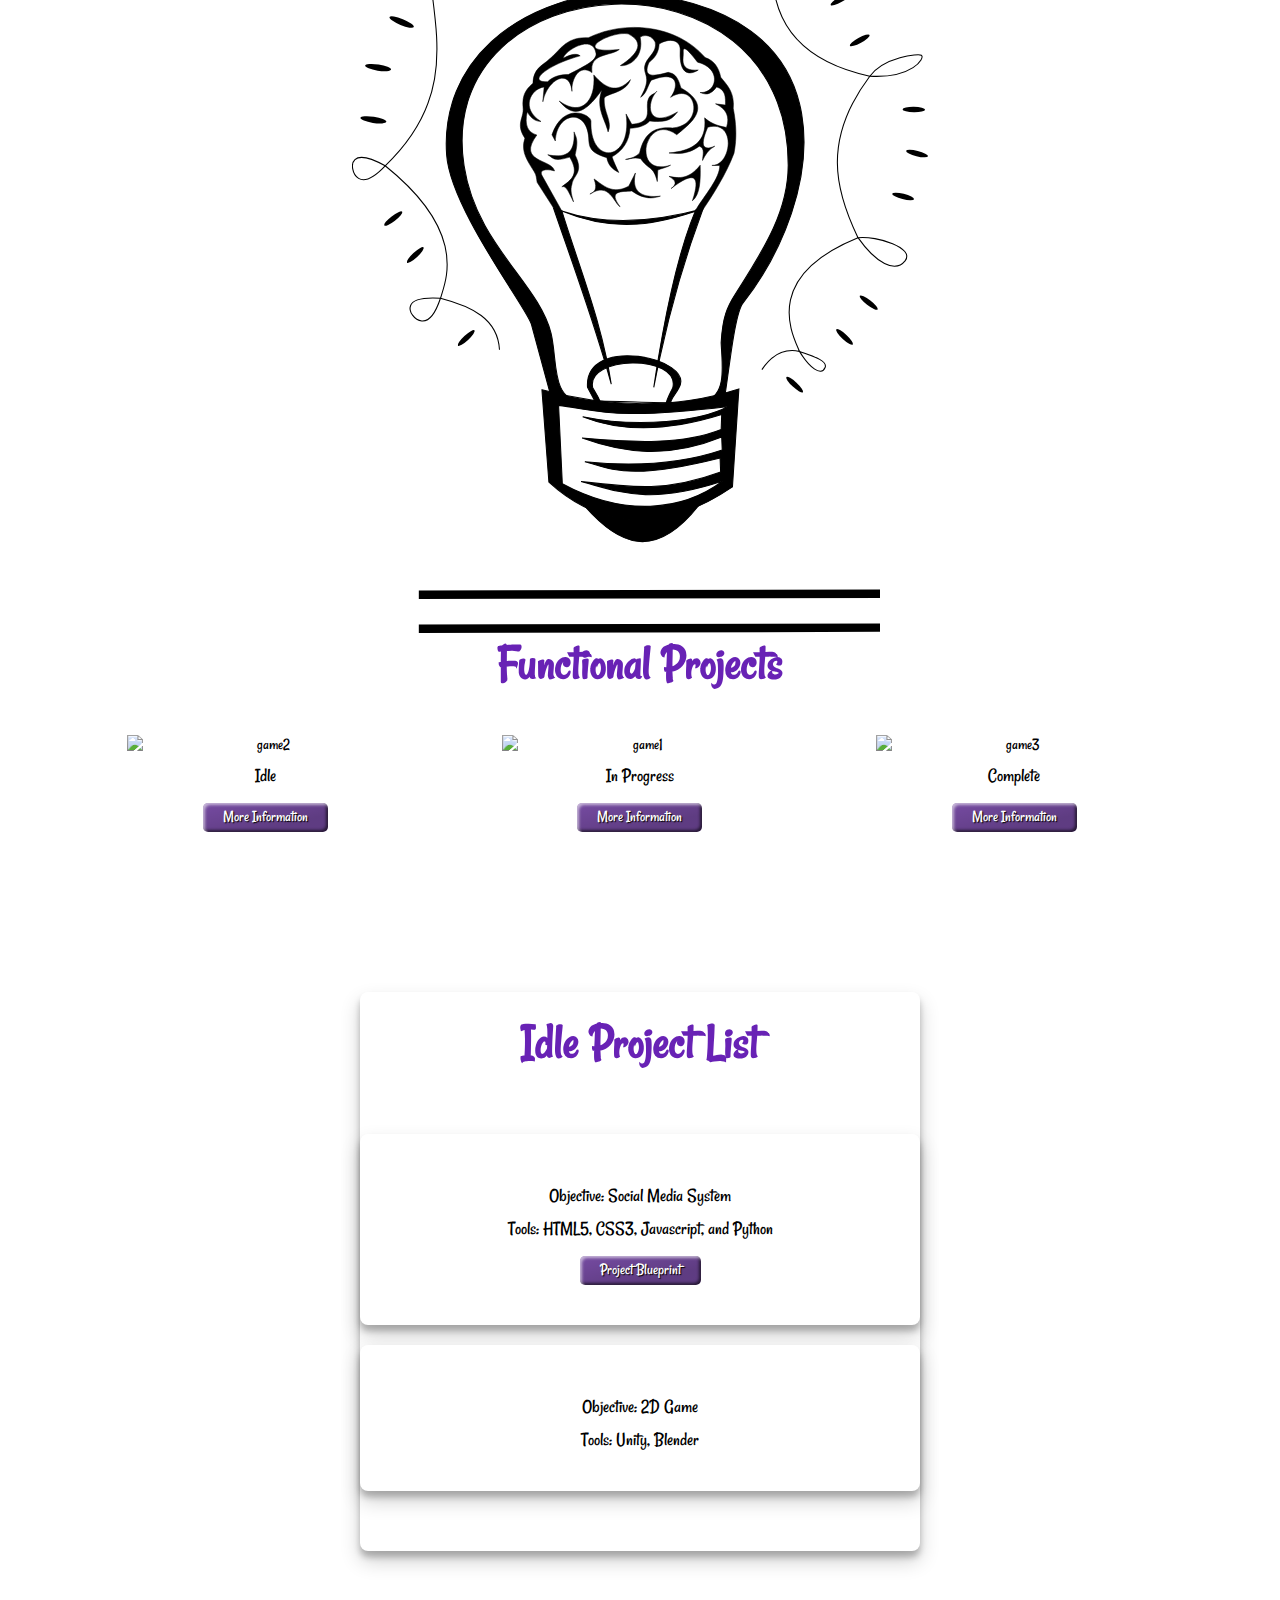
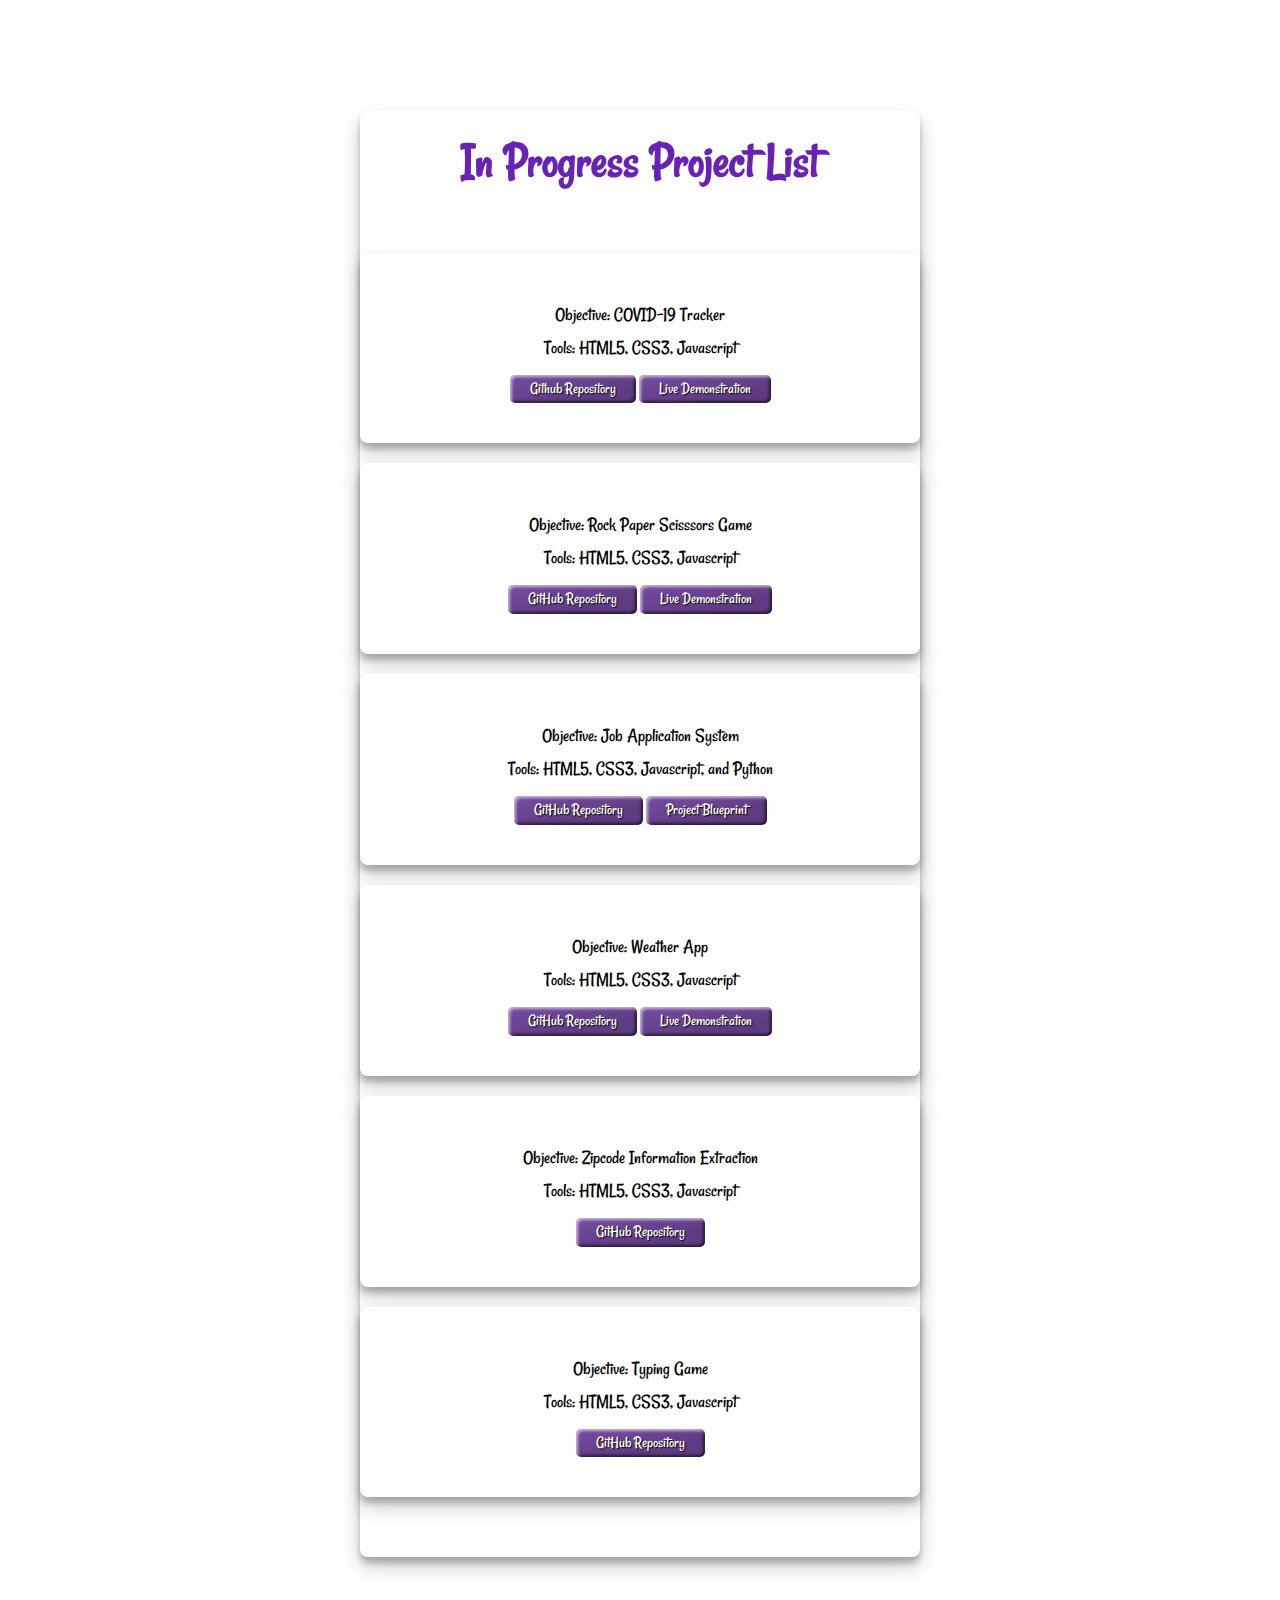
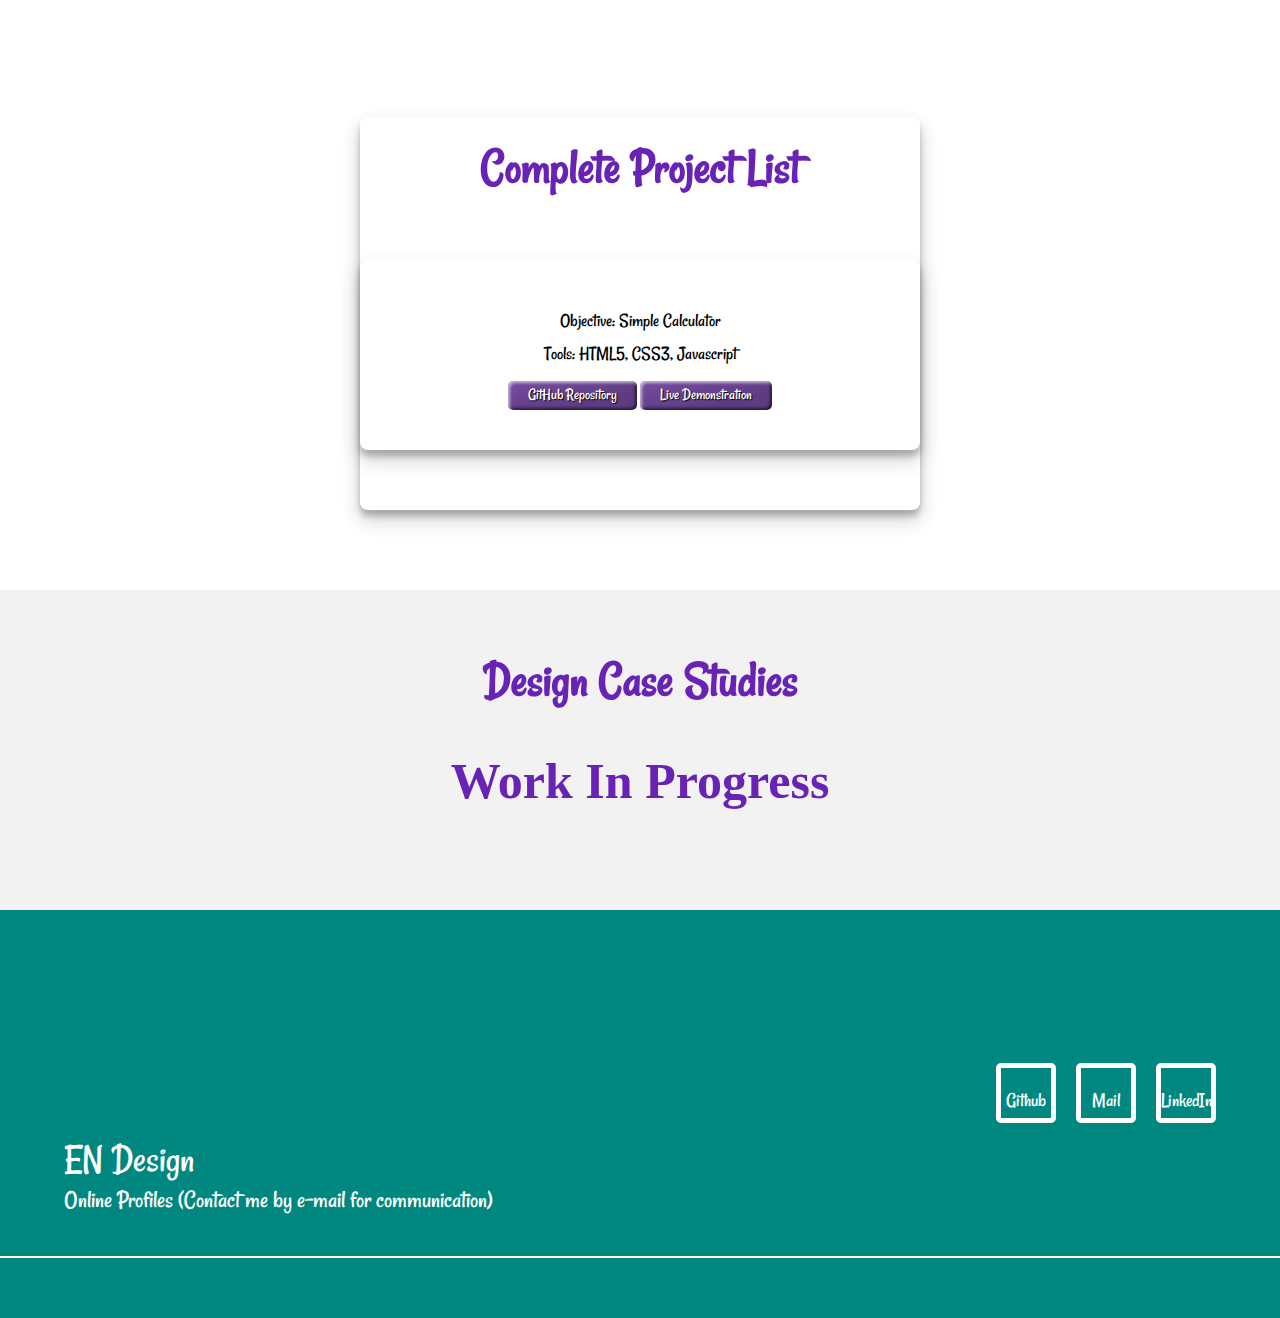
==== commit 46a5bbec: "Update index.html" ====
--- a/index.html
+++ b/index.html
@@ -129,10 +129,10 @@
         <h3 class="n-service normal">Hello</h3>
         <p class="normal">My name is Eric and I'm interested in a position where I am able to hone my research, design, and analytical abilities. I have always had a strong desire to know more about how humans interact interpersonally and intrapersonally with each other and with their surroundings. This aspiration has led me to acquire a beginners level knowledge/skills necessary to dabble in the research, design, and analytical field through internships and educational pursuits. I like to use the knowledge/skills I have obtained so far in conjunction with my interest to build useful websites and applications to solve real world problems. The future has a lot to offer and I am excited to see where I can build solutions for problems in different sectors of the market economy (education, healthcare, government, e.g.)</p>
          <br></br>
-         <p class="normal">Current Interest:  Client Side Programming, Game Development, and Server Side Programming </p>
-        <form method="get" action="Eric Nguyen's Resume.pdf">
+         <p class="normal">Current Interest:  Client Side and Server Side Development </p>
+        <!-- <form method="get" action="Eric Nguyen's Resume.pdf">
          <button class="favorite-styled normal" type="submit">View Eric Nguyen Resume in Web Browser</button>
-        </form>
+        </form> -->
         <a href="Eric Nguyen's Resume.pdf" class="favorite-styled normal-btn" download="Eric Nguyen Resume">Download Eric Nguyen Resume</a>
        </div>
        </div>
@@ -159,10 +159,10 @@
      </div>
   </section>
     
-  <!-- <section class="images-light">
+  <section class="images-light">
     <img src="img/closeLight.svg" alt="light" class="close"/>
     <img src="" alt="" class="open-images"/>
-  </section> -->
+  </section>
     
   <section class="container" id="projects">
     <img src="img/ideabulb-alt.svg" class="cont-expert-two-img" alt="idea" loading="lazy"/>
@@ -202,7 +202,7 @@
          <div class="space-between"></div>              
          <i class="fas fa-search fa-2x"></i>
          <h3 class="n-expert">Objective: Social Media System</h3>
-         <h3 class="n-expert">Tools: HTML5, CSS3, Javascript, Python (Django)</h3>
+         <h3 class="n-expert">Tools: HTML5, CSS3, Javascript, and Python</h3>
          <button onclick="location.href='projectdoc.html'" class="favorite-styled" type="button">Project Blueprint</button>                                        
          <div class="space-between"></div>
        </div>  
@@ -232,16 +232,16 @@
        <div class="card">
          <div class="space-between"></div>              
          <i class="fas fa-hammer fa-2x"></i>
-         <h3 class="n-expert">Objective: COVID-19 Analytics</h3>
-         <h3 class="n-expert">Tools: HTML5, CSS3, Javascript(D3.js)</h3>
-         <button onclick="location.href='https://github.com/BarbaricEric/COVID-19-Analytics'" class="favorite-styled" type="button">Github Repository</button>
-         <button onclick="location.href='https://barbariceric.github.io/COVID-19-Analytics/'" class="favorite-styled" type="button">Live Demonstration</button>  
+         <h3 class="n-expert">Objective: COVID-19 Tracker</h3>
+         <h3 class="n-expert">Tools: HTML5, CSS3, Javascript</h3>
+         <button onclick="location.href='https://github.com/BarbaricEric/COVID-19-Tracker'" class="favorite-styled" type="button">Github Repository</button>
+         <button onclick="location.href='https://barbariceric.github.io/COVID-19-Tracker/'" class="favorite-styled" type="button">Live Demonstration</button>  
          <div class="space-between"></div>
        </div>  
       <div class="card">
          <div class="space-between"></div>              
          <i class="fas fa-hammer fa-2x"></i>
-         <h3 class="n-expert">Objective: Simple Rock Paper Scisssors</h3>
+         <h3 class="n-expert">Objective: Rock Paper Scisssors Game</h3>
          <h3 class="n-expert">Tools: HTML5, CSS3, Javascript</h3>
          <button onclick="location.href='https://github.com/BarbaricEric/simple-rock-paper-scissors'" class="favorite-styled" type="button">GitHub Repository</button>
          <button onclick="location.href='https://barbariceric.github.io/simple-rock-paper-scissors/'" class="favorite-styled" type="button">Live Demonstration</button>  
@@ -251,7 +251,7 @@
          <div class="space-between"></div>              
          <i class="fas fa-hammer fa-2x"></i>
          <h3 class="n-expert">Objective: Job Application System </h3>
-         <h3 class="n-expert">Tools: HTML5, CSS3, Javascript</h3>
+         <h3 class="n-expert">Tools: HTML5, CSS3, Javascript, and Python</h3>
          <button onclick="location.href='https://github.com/BarbaricEric'" class="favorite-styled" type="button">GitHub Repository</button>
          <button onclick="location.href='projectdoc.html'" class="favorite-styled" type="button">Project Blueprint</button> 
         <div class="space-between"></div>
@@ -259,7 +259,7 @@
        <div class="card">
          <div class="space-between"></div>              
          <i class="fas fa-hammer fa-2x"></i>
-         <h3 class="n-expert">Objective: Simple Weather App </h3>
+         <h3 class="n-expert">Objective: Weather App </h3>
          <h3 class="n-expert">Tools: HTML5, CSS3, Javascript</h3>
          <button onclick="location.href='https://github.com/BarbaricEric/simple-rock-paper-scissors'" class="favorite-styled" type="button">GitHub Repository</button>
          <button onclick="location.href='https://amazing-snyder-69ba95.netlify.app'" class="favorite-styled" type="button">Live Demonstration</button>  
@@ -276,7 +276,7 @@
        <div class="card">
          <div class="space-between"></div>              
          <i class="fas fa-hammer fa-2x"></i>
-         <h3 class="n-expert">Objective: Zipcode Information</h3>
+         <h3 class="n-expert">Objective: Zipcode Information Extraction</h3>
          <h3 class="n-expert">Tools: HTML5, CSS3, Javascript</h3>
          <button onclick="location.href='https://github.com/BarbaricEric/zipcode-information'" class="favorite-styled" type="button">GitHub Repository</button>                                                                                    
         <div class="space-between"></div>
@@ -284,7 +284,7 @@
        <div class="cont-expert-two tab-content-item card">
          <div class="space-between"></div>                                                
          <i class="fas fa-hammer fa-2x"></i>
-         <h3 class="n-expert">Objective: Simple Typing Game</h3>
+         <h3 class="n-expert">Objective: Typing Game</h3>
          <h3 class="n-expert">Tools: HTML5, CSS3, Javascript</h3>
          <button onclick="location.href='https://github.com/BarbaricEric/simple-typing-game'" class="favorite-styled" type="button">GitHub Repository</button>                                                                                     
          <div class="space-between"></div> 
--- a/css/style1.css
+++ b/css/style1.css
@@ -14,6 +14,16 @@
 
 .normal {
   font-family: Times New Roman, sans-serif;
+  text-decoration: none;
+}
+
+.normal-btn {
+  font-family: Times New Roman, sans-serif;
+  text-decoration: none;
+  padding: 7px 15px !important;
+  align-items: center;
+  display: flex;
+  justify-content: center;
 }
 
 .space-between {
@@ -458,7 +468,7 @@
  cursor: pointer;
 }
   
-/*.images-light {
+.images-light {
  position: fixed;
  background: rgba(0,0,0,0.6);
  width: 100%;
@@ -486,7 +496,7 @@
 
 .showImage {
  transform: scale(1);
-}*/
+}
   
 .close {
  position: absolute;
@@ -555,7 +565,7 @@
   box-shadow: 0 10px 20px rgba(0,0,0,0.19), 0 6px 6px rgba(0,0,0,0.23);
   height: auto;
   margin: 20px;
-  padding: 0 20px;
+  padding: 20px 20px;
   position: relative;
   -webkit-tap-highlight-color: rgba(0,0,0,0.025);
   text-align: center;
@@ -566,7 +576,7 @@
 }
 
 .favorite-styled {
-    border: 20;
+    border: 20px;
     cursor: pointer;
     line-height: 1.8;
     padding: 0 20px;
@@ -903,6 +913,12 @@
  }
 }
 
+@media screen and (max-width: 454px) {
+  .noraml-btn { 
+   padding: 7px 45px !important; 
+  }
+}  
+
 @media screen and (max-width: 320px) {
   header { 
    background-image: linear-gradient(to top, rgba(161, 140, 209, 0.39) 0%, rgba(0, 136, 128, 0.6) 100%), url("../img/bg-mobile-small.jpg");  
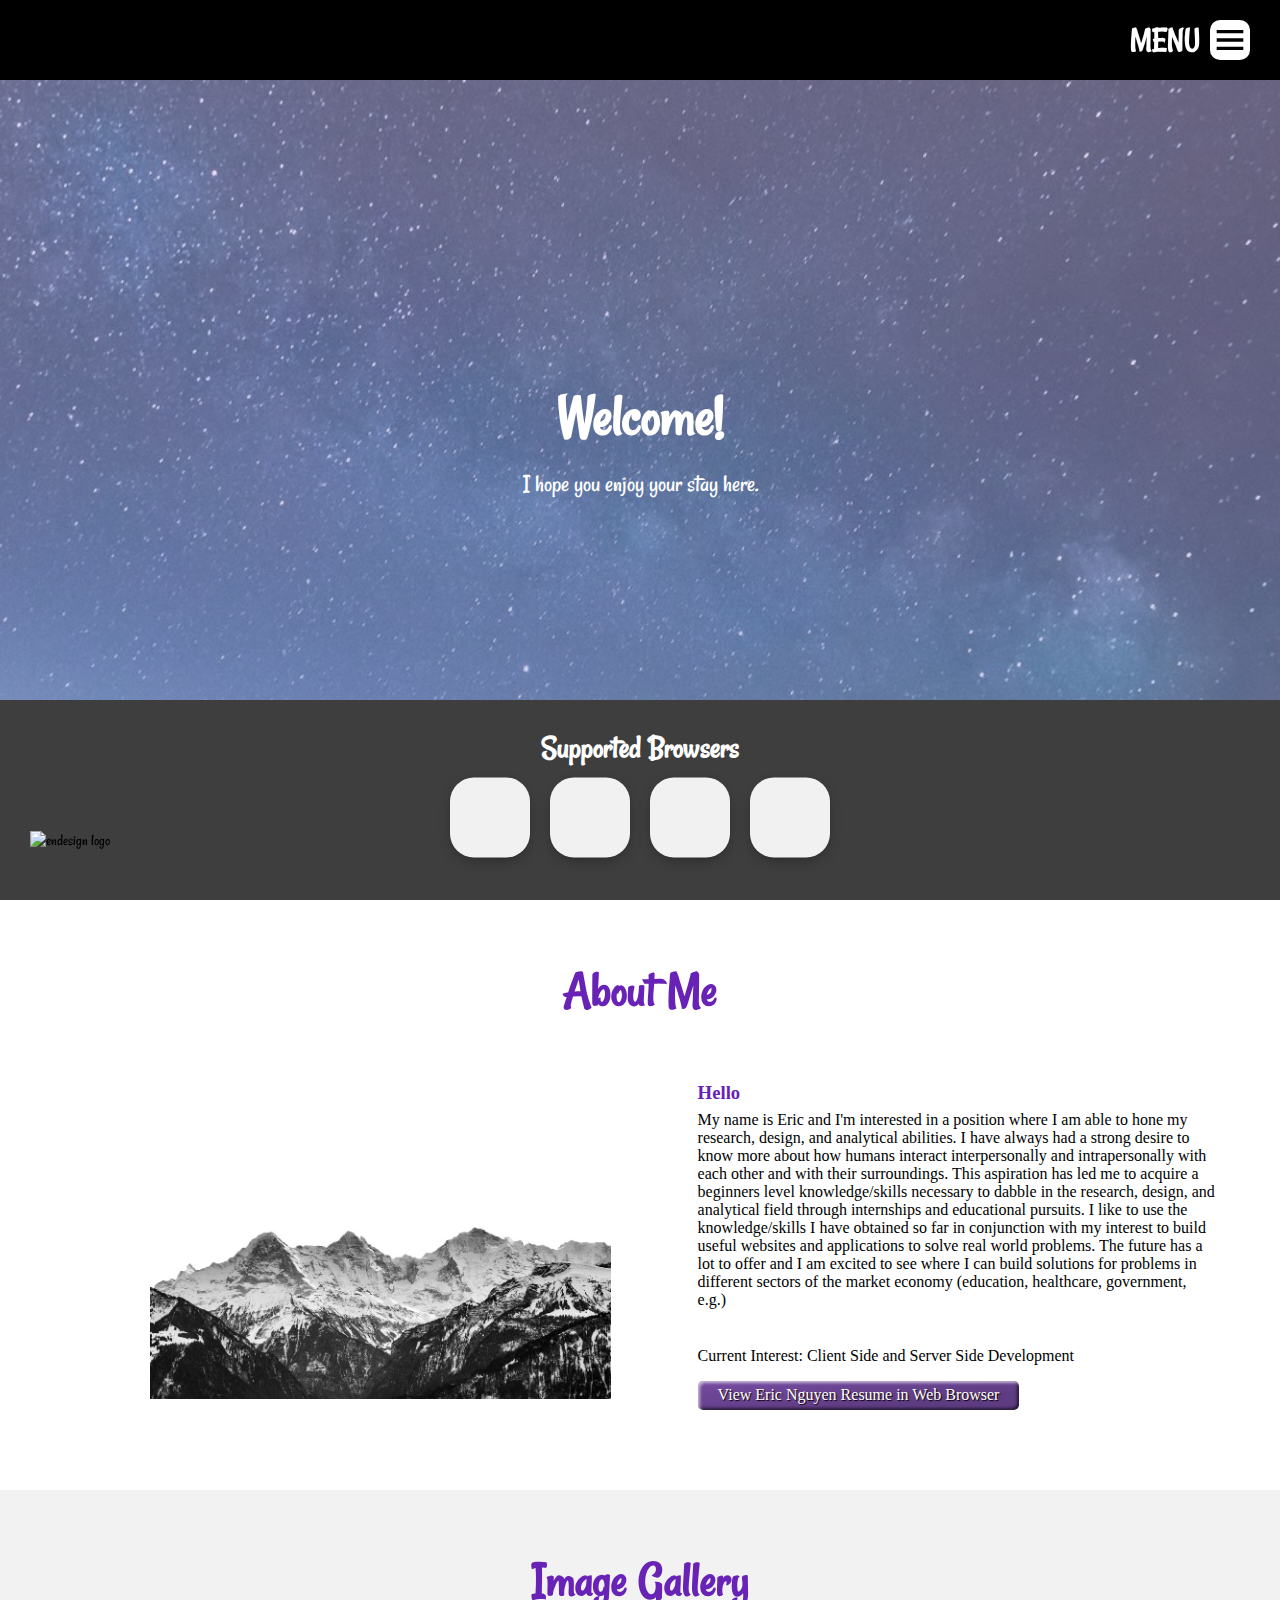
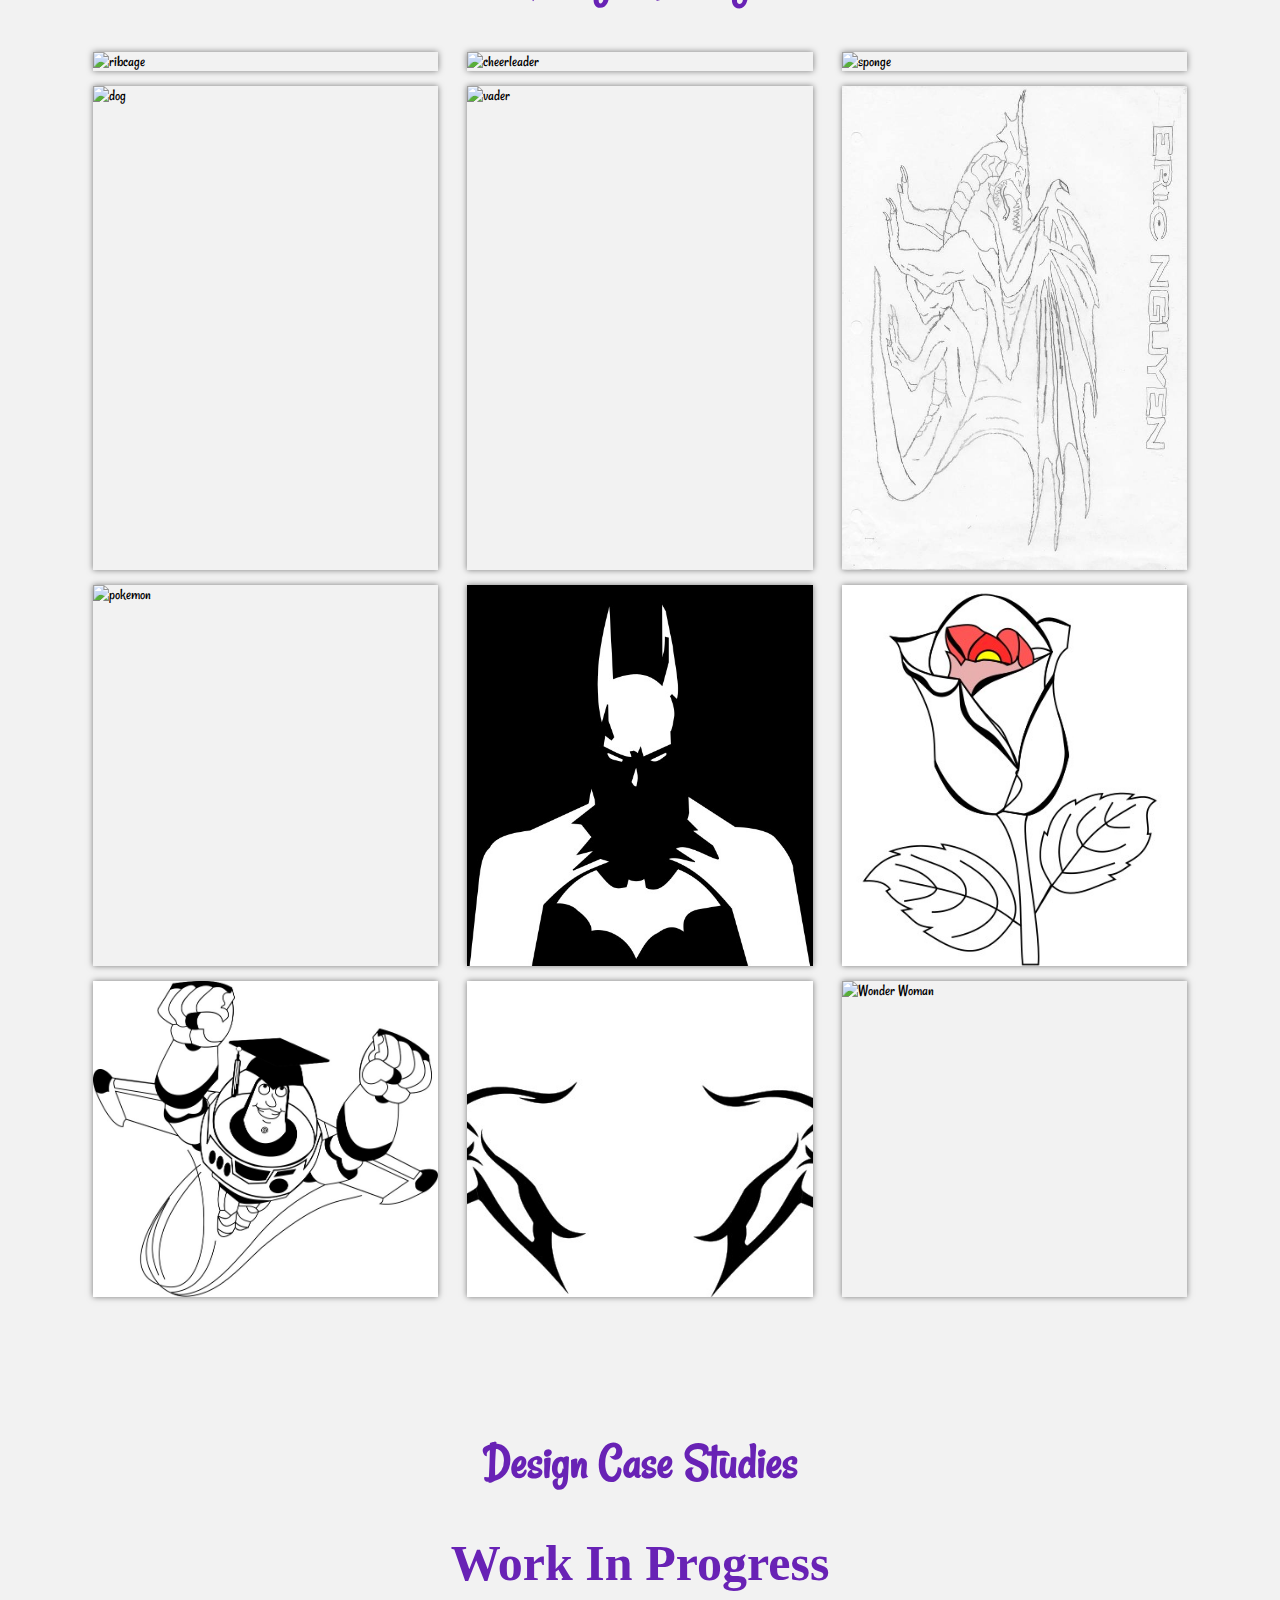
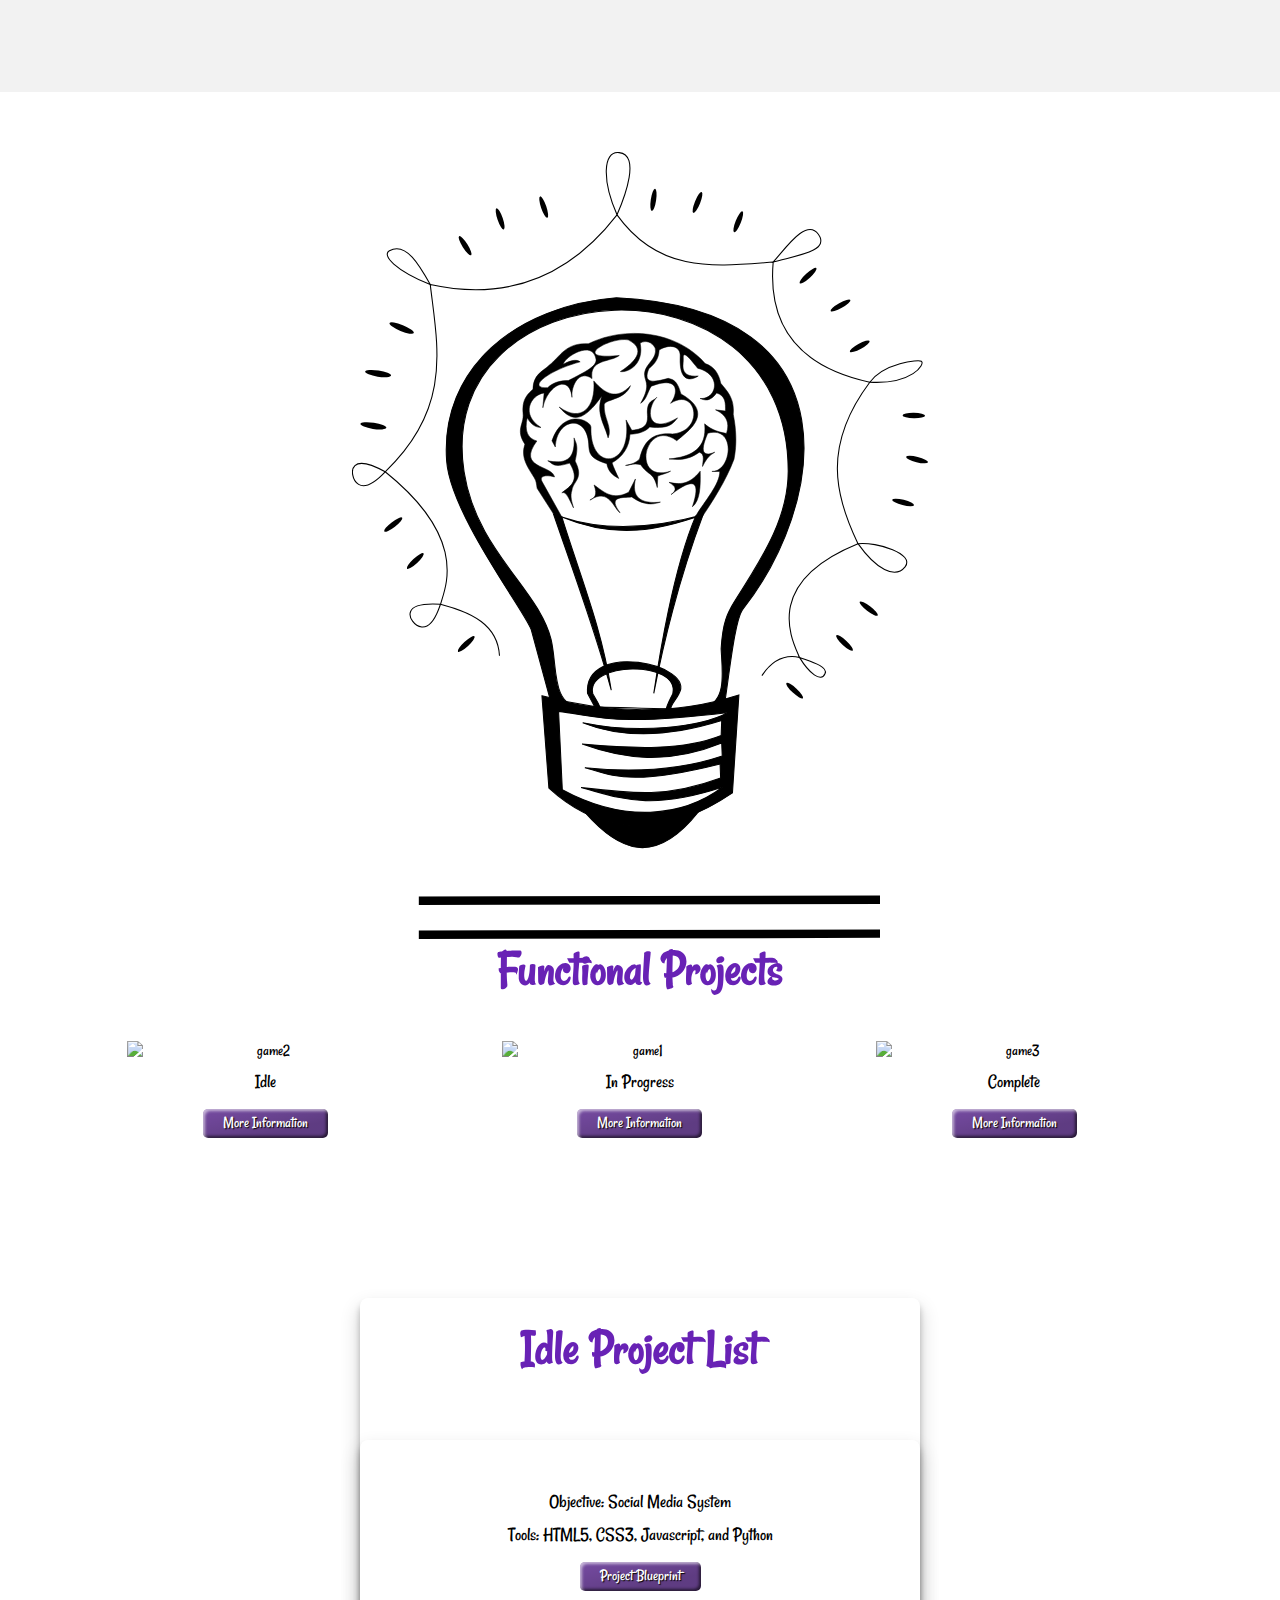
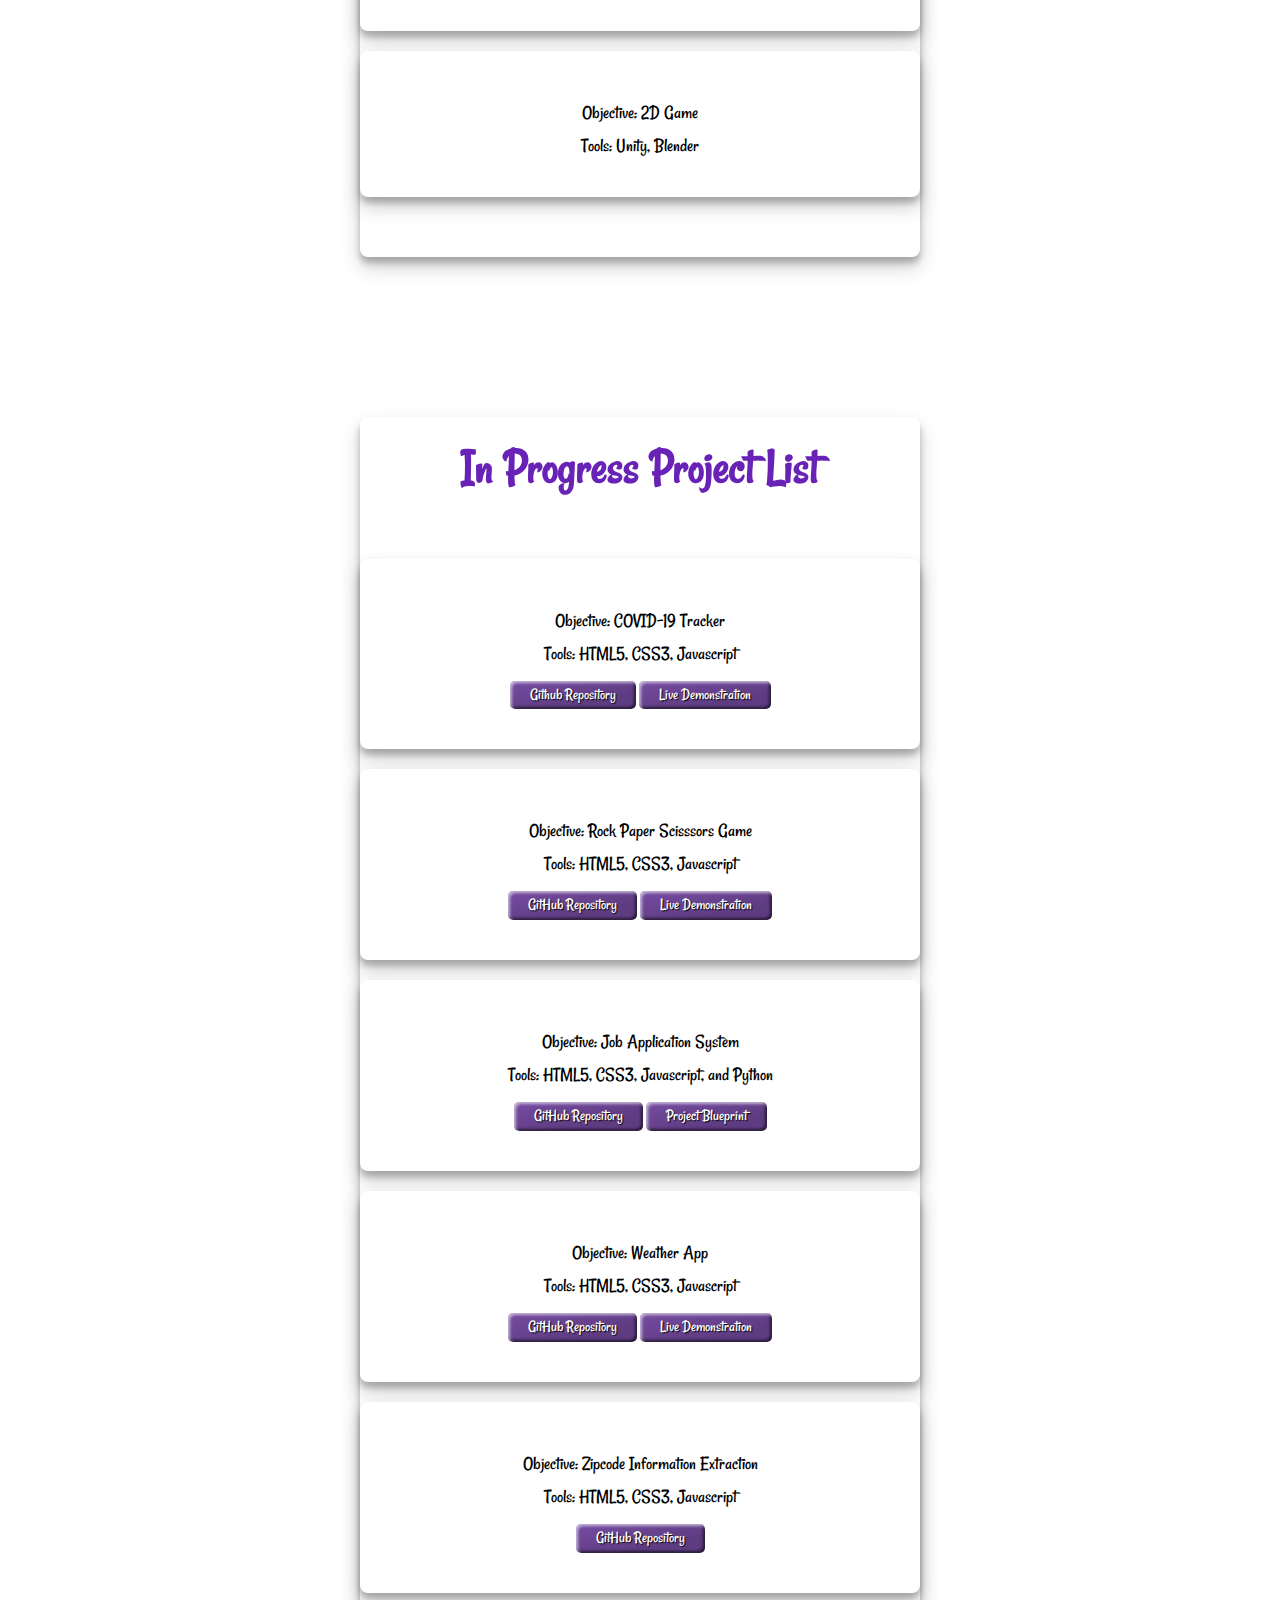
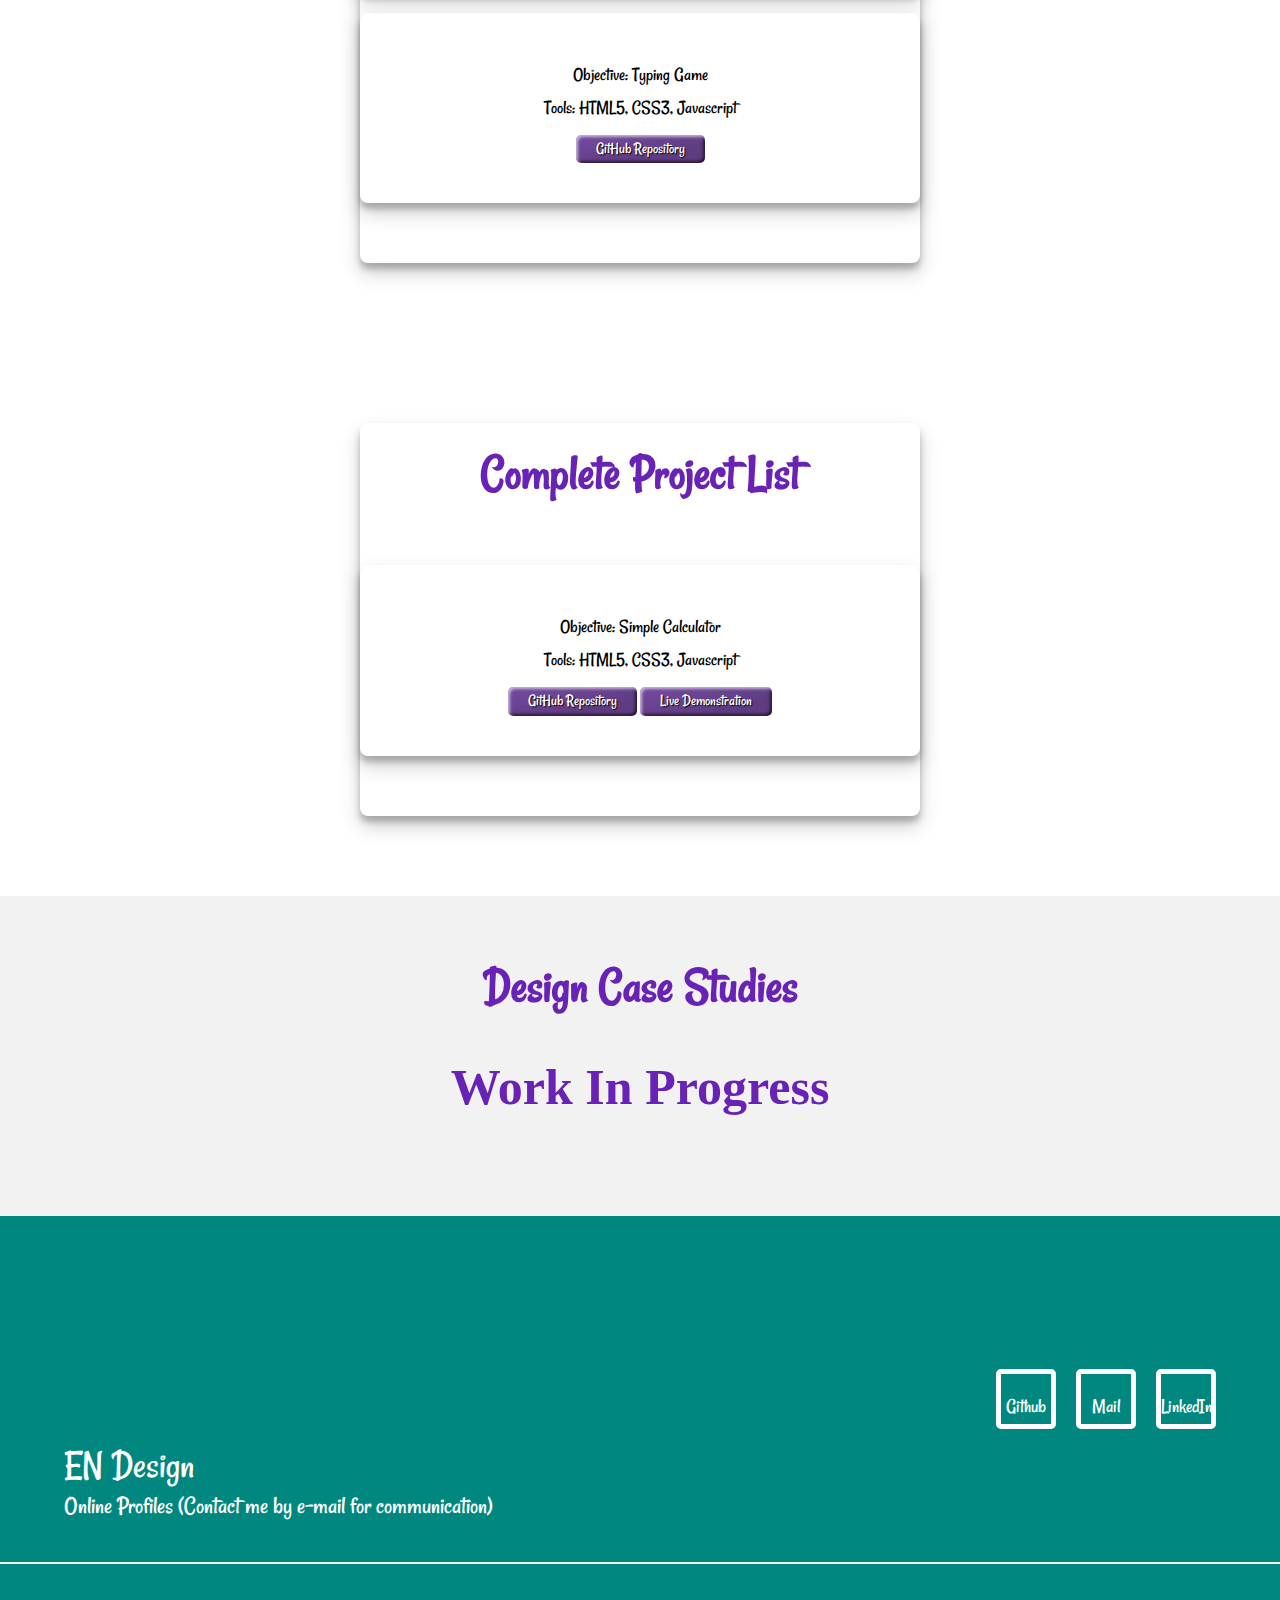
==== commit 11356618: "Update index.html" ====
--- a/index.html
+++ b/index.html
@@ -127,13 +127,13 @@
        <div class="service">
         <div class="space-between"></div>                   
         <h3 class="n-service normal">Hello</h3>
-        <p class="normal">My name is Eric and I'm interested in a position where I am able to hone my research, design, and analytical abilities. I have always had a strong desire to know more about how humans interact interpersonally and intrapersonally with each other and with their surroundings. This aspiration has led me to acquire a beginners level knowledge/skills necessary to dabble in the research, design, and analytical field through internships and educational pursuits. I like to use the knowledge/skills I have obtained so far in conjunction with my interest to build useful websites and applications to solve real world problems. The future has a lot to offer and I am excited to see where I can build solutions for problems in different sectors of the market economy (education, healthcare, government, e.g.)</p>
+         <p class="normal">My name is Eric and I'm interested in a position where I am able to hone my research, design, and analytical abilities. I have always had a strong desire to know more about how humans interact interpersonally and intrapersonally with each other and with their surroundings. This aspiration has led me to acquire a beginners level knowledge/skills necessary to dabble in the research, design, and analytical field through internships and educational pursuits. I like to use the knowledge/skills I have obtained so far in conjunction with my interest to build useful websites and applications to solve real world problems. The future has a lot to offer and I am excited to see where I can build solutions for problems in different sectors of the market economy (education, healthcare, government, e.g.)</p>
          <br></br>
          <p class="normal">Current Interest:  Client Side and Server Side Development </p>
-        <!-- <form method="get" action="Eric Nguyen's Resume.pdf">
+         <form method="get" action="Eric Nguyen's Resume.pdf">
          <button class="favorite-styled normal" type="submit">View Eric Nguyen Resume in Web Browser</button>
-        </form> -->
-        <a href="Eric Nguyen's Resume.pdf" class="favorite-styled normal-btn" download="Eric Nguyen Resume">Download Eric Nguyen Resume</a>
+         </form> 
+        <!-- <a href="Eric Nguyen's Resume.pdf" class="favorite-styled normal-btn" download="Eric Nguyen Resume">Download Eric Nguyen Resume</a> -->
        </div>
        </div>
       </div>
@@ -163,6 +163,13 @@
     <img src="img/closeLight.svg" alt="light" class="close"/>
     <img src="" alt="" class="open-images"/>
   </section>
+  
+  <section class="gallery">
+    <div class="container">
+       <h1 class="subtitle">Design Case Studies</h1>
+       <h2 class="subtitle normal">Work In Progress</h2> 
+    </div>
+  </section> 
     
   <section class="container" id="projects">
     <img src="img/ideabulb-alt.svg" class="cont-expert-two-img" alt="idea" loading="lazy"/>
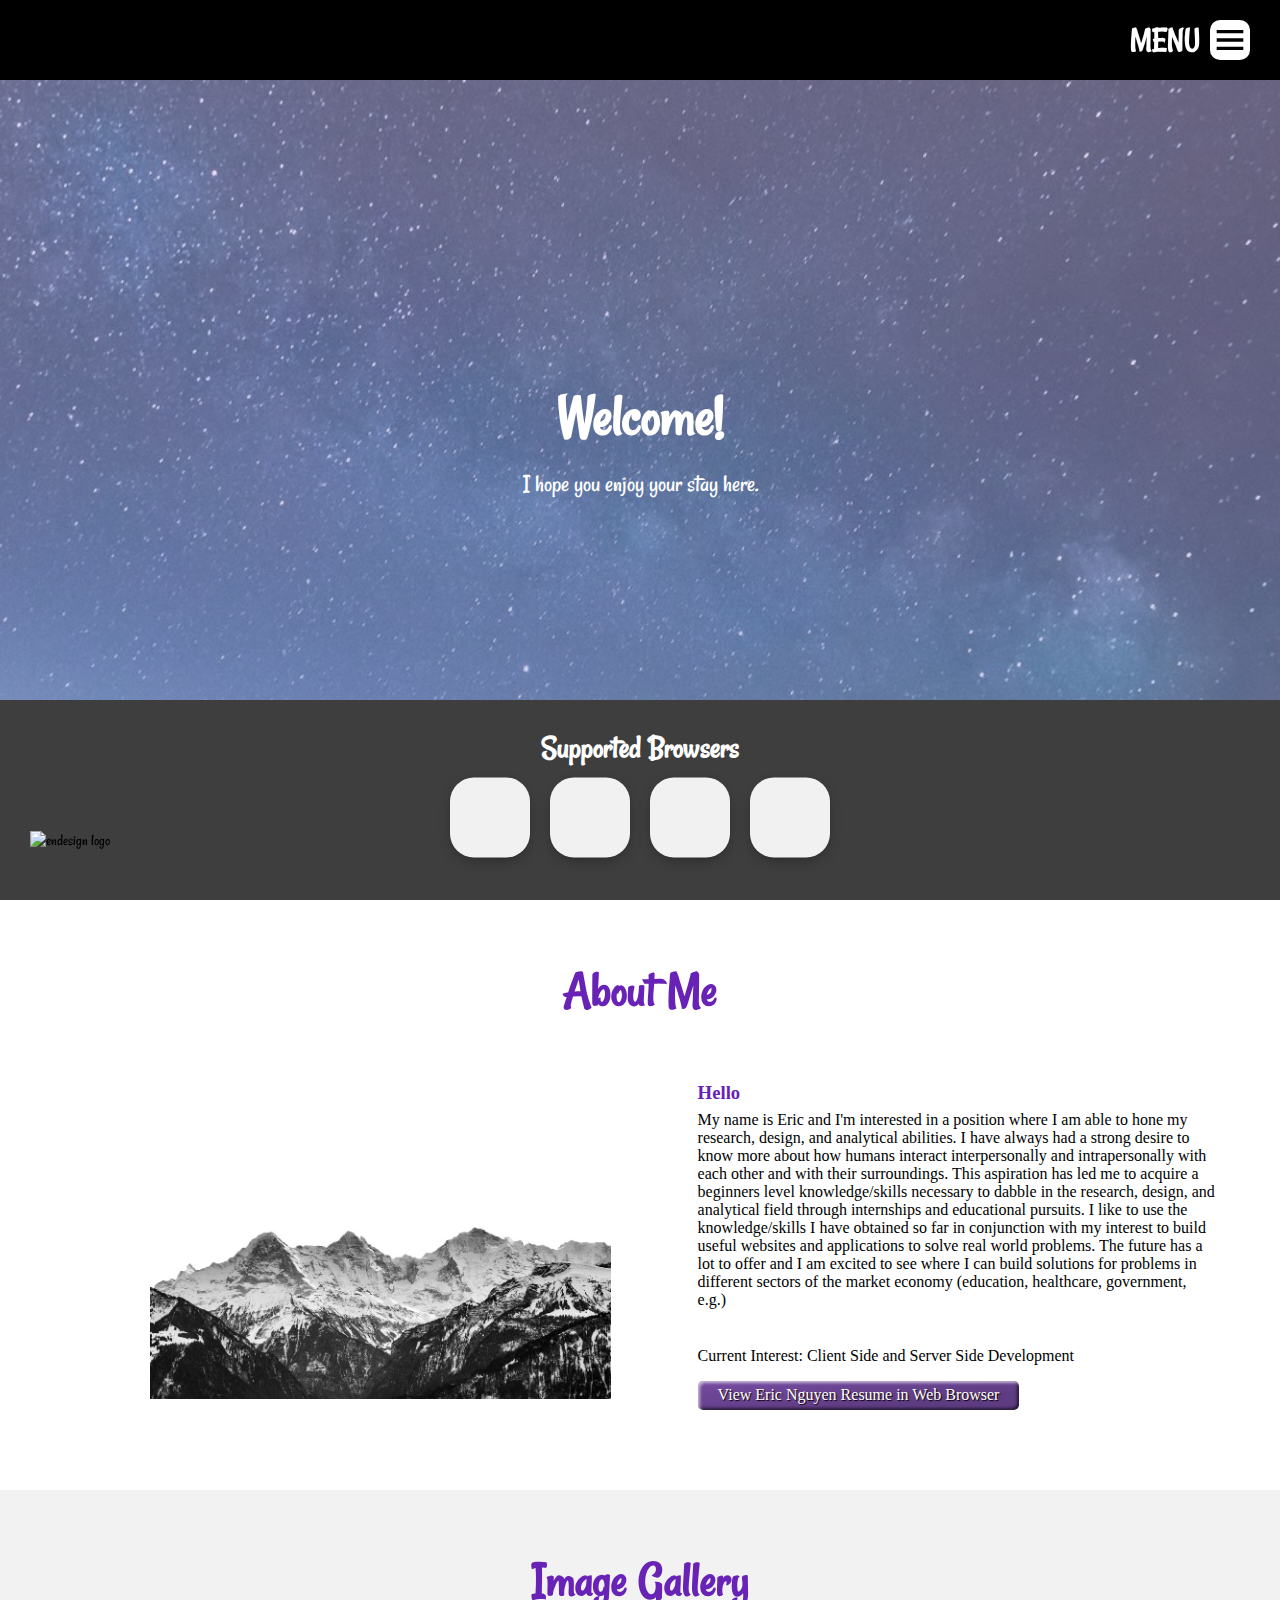
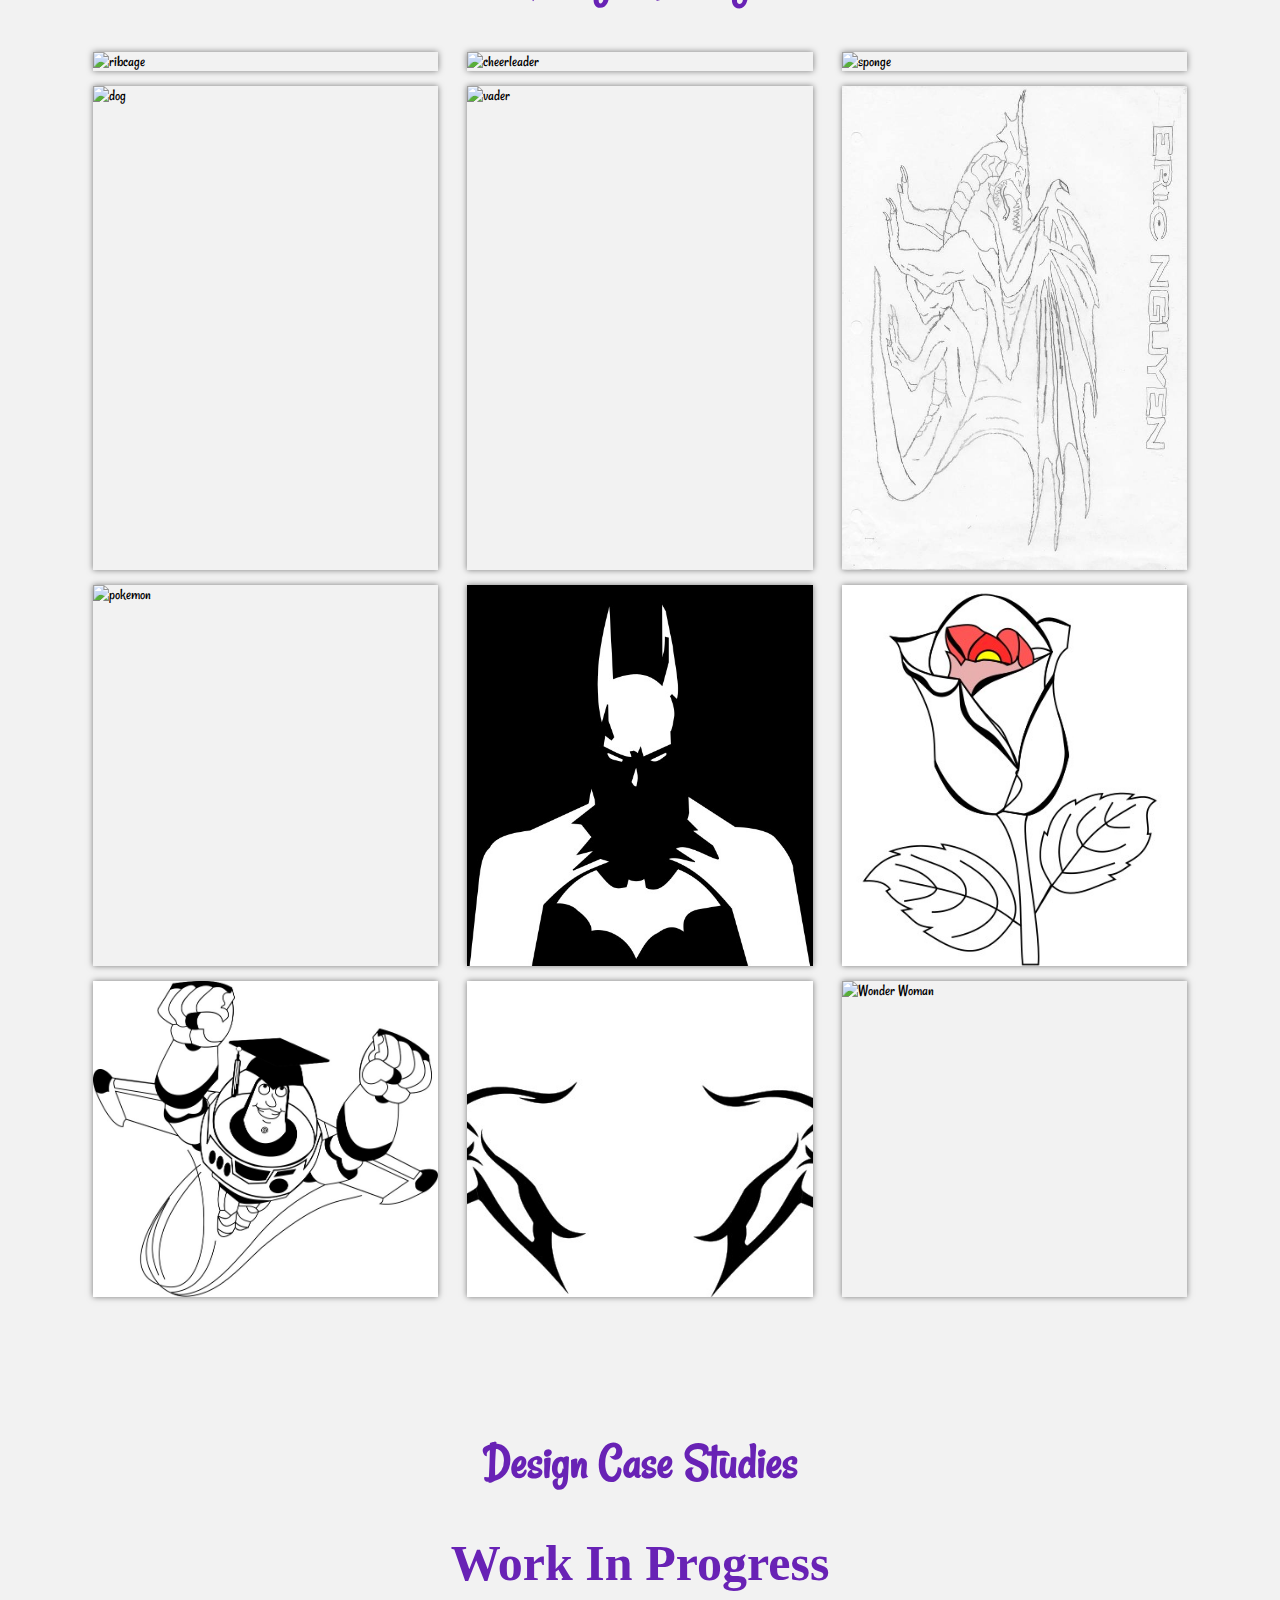
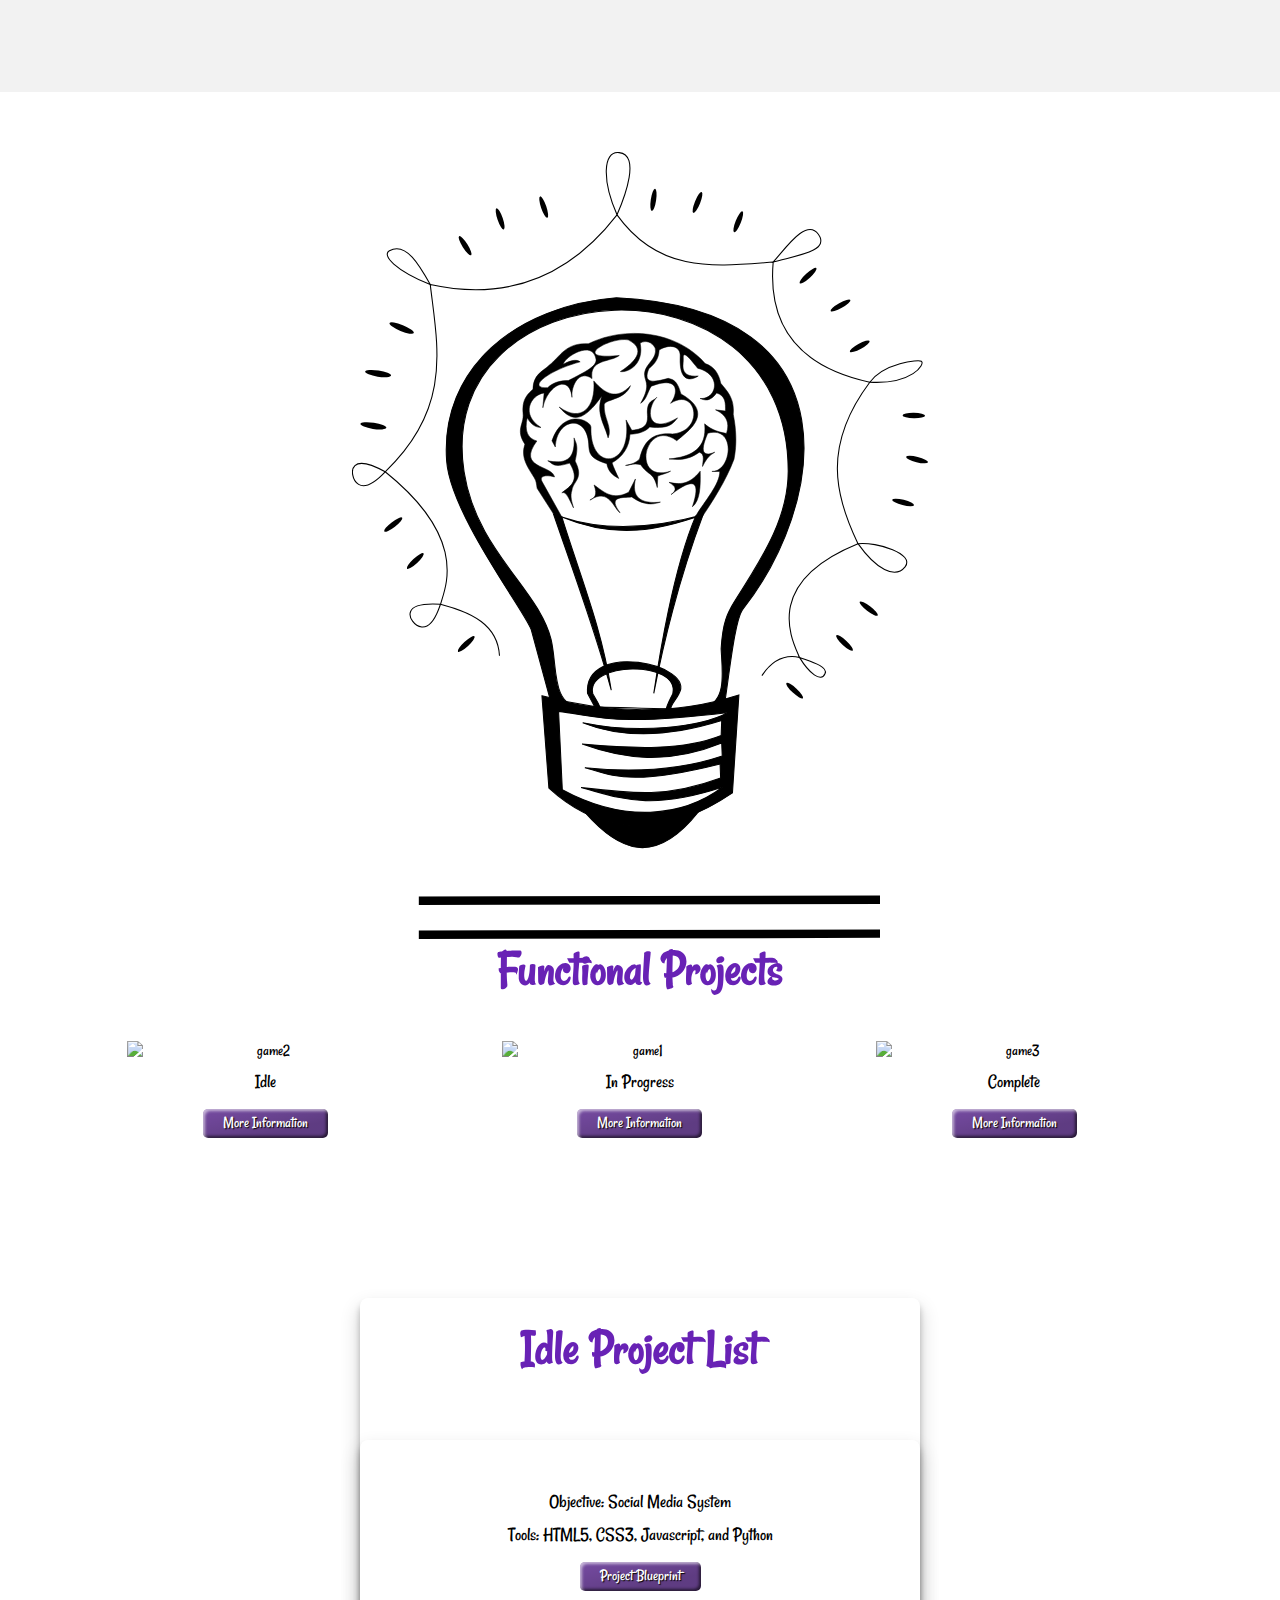
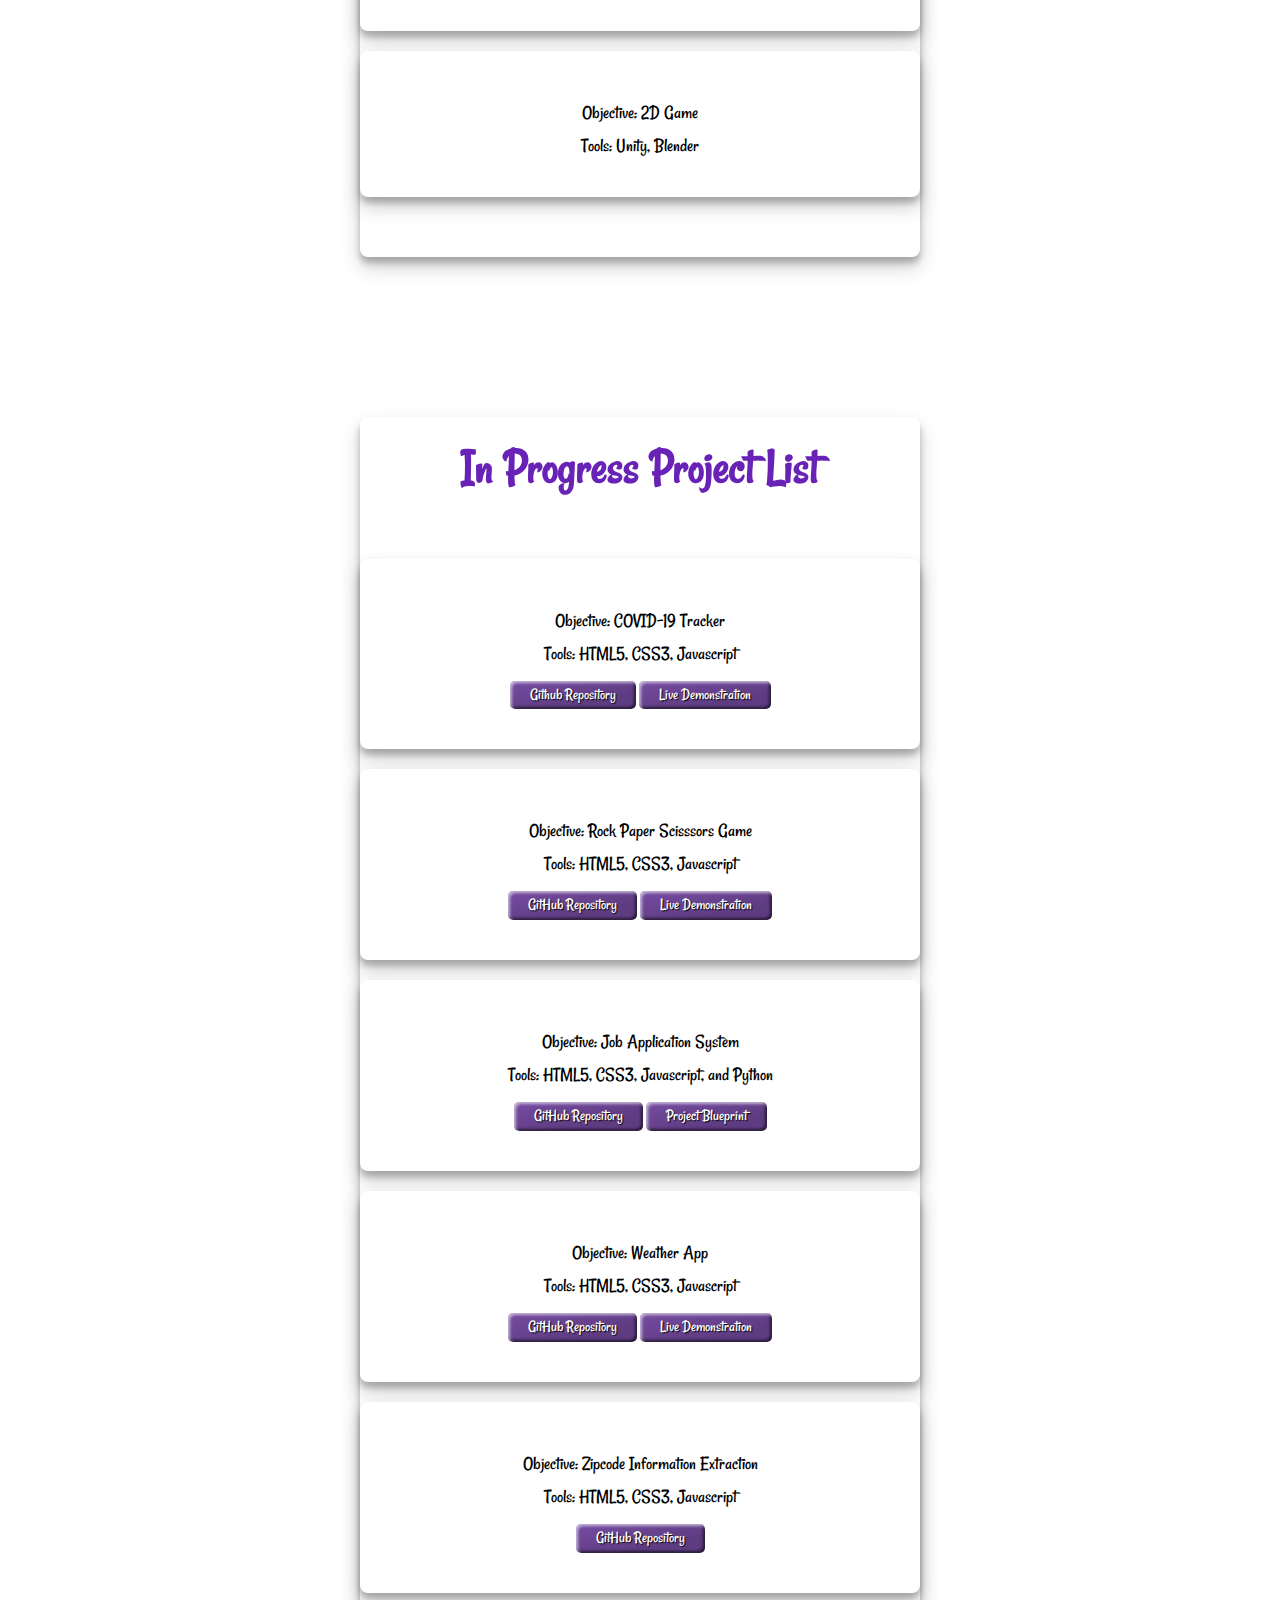
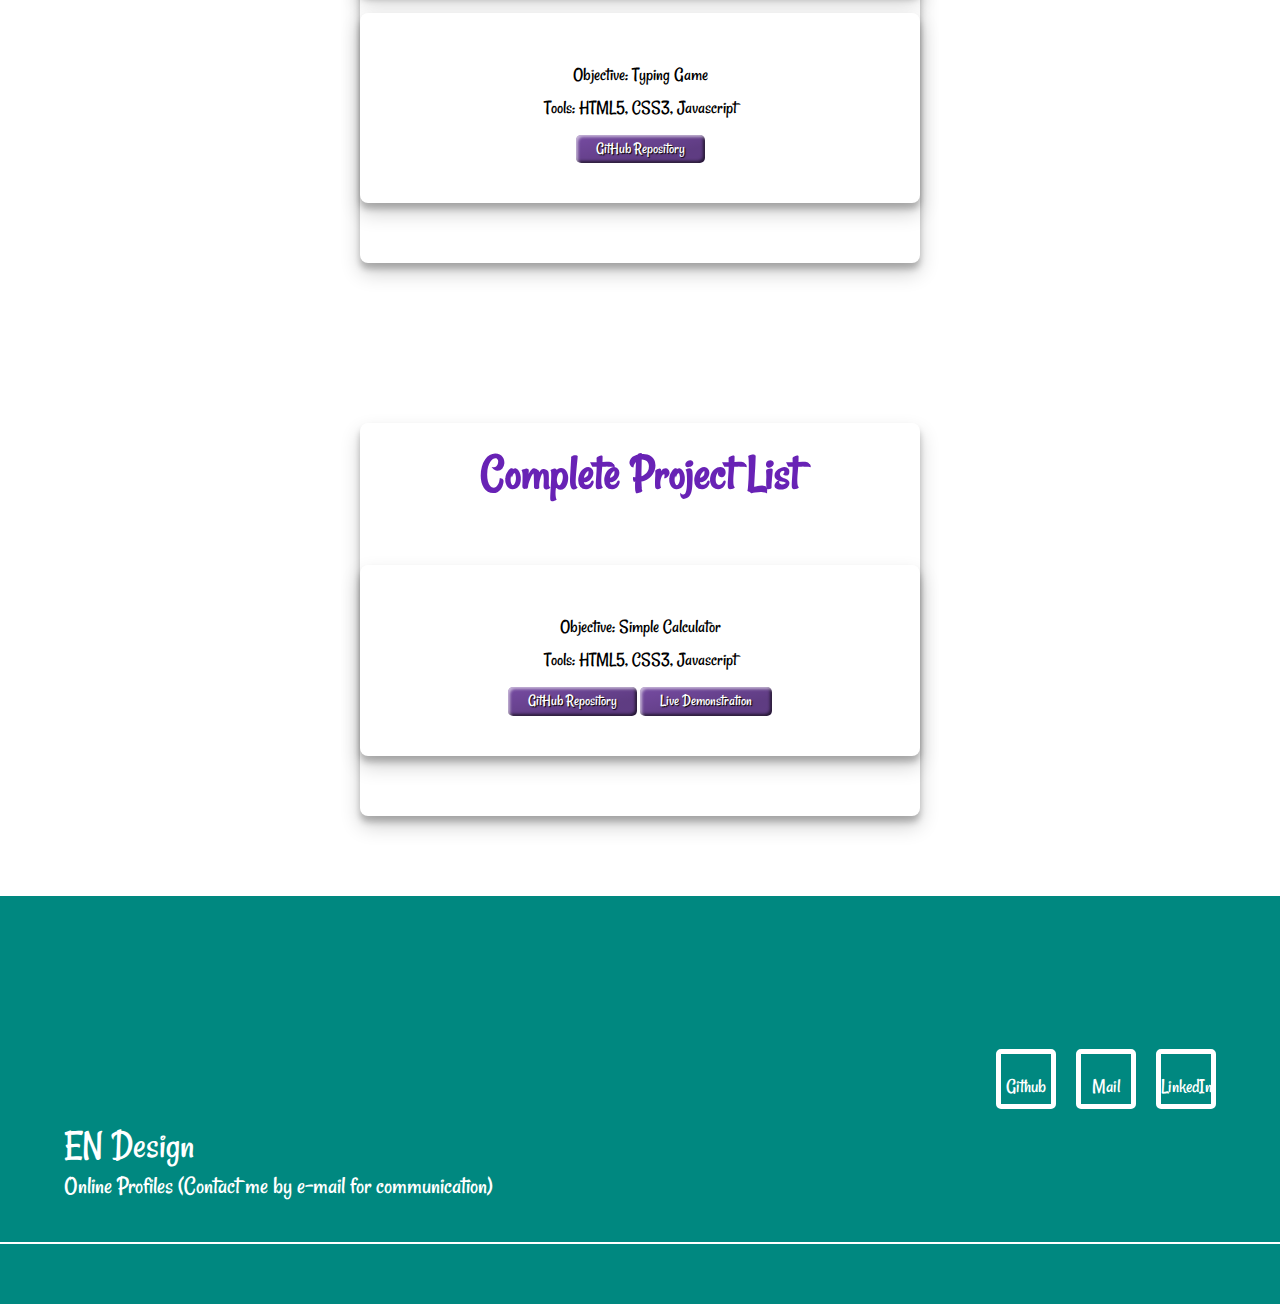
==== commit 5f58379a: "Update index.html" ====
--- a/index.html
+++ b/index.html
@@ -326,12 +326,12 @@
       </section> 
 </section>
   
-  <section class="gallery">
+  <!-- <section class="gallery">
     <div class="container">
        <h1 class="subtitle">Design Case Studies</h1>
        <h2 class="subtitle normal">Work In Progress</h2> 
     </div>
-    <!-- <div class="wrapper">
+    <div class="wrapper">
  <nav class="navbar">
   <div class="menu">
    <i class="fa fa-bars">menu</i>
@@ -343,8 +343,8 @@
    <li><a href="#">Disney</a></li>
   </ul>
  </div>
- </nav> -->
-  </section>
+ </nav> 
+  </section> -->
   
   <!-- <section class="container">
      <section class="experts card">
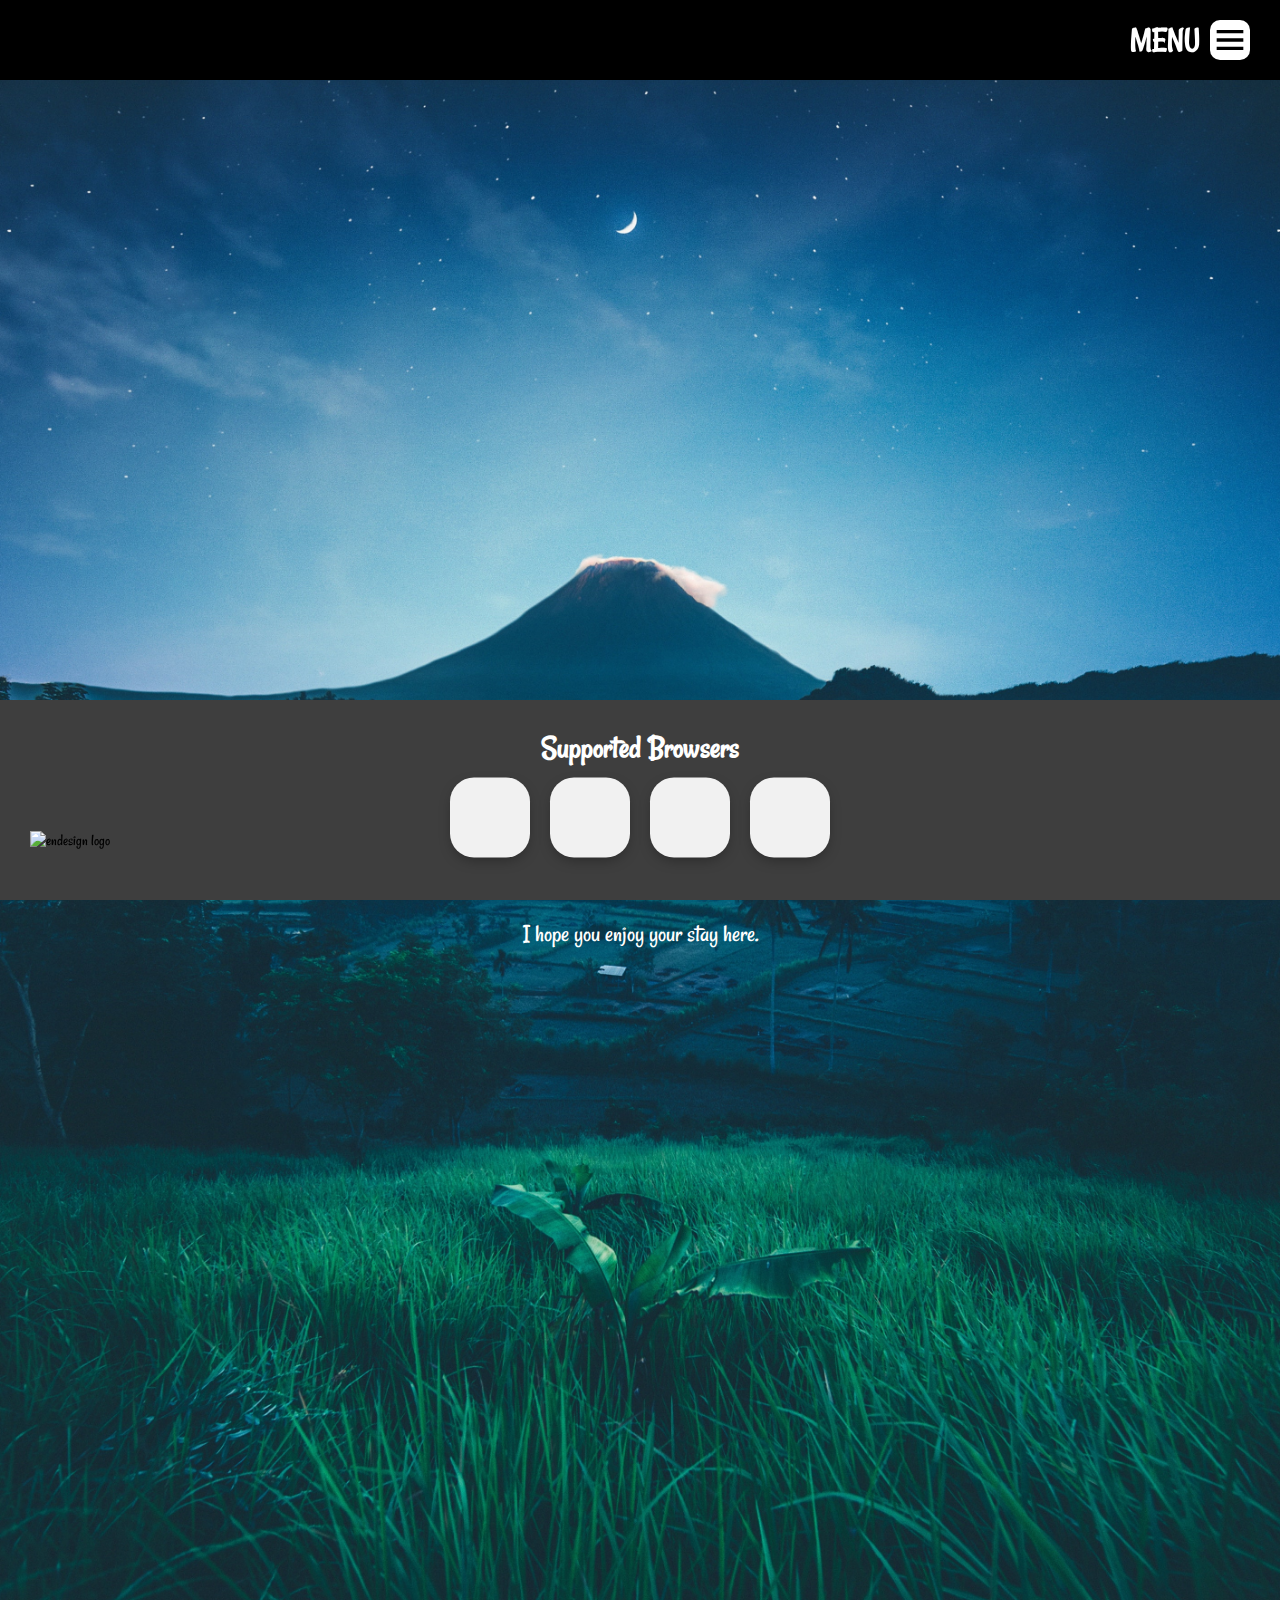
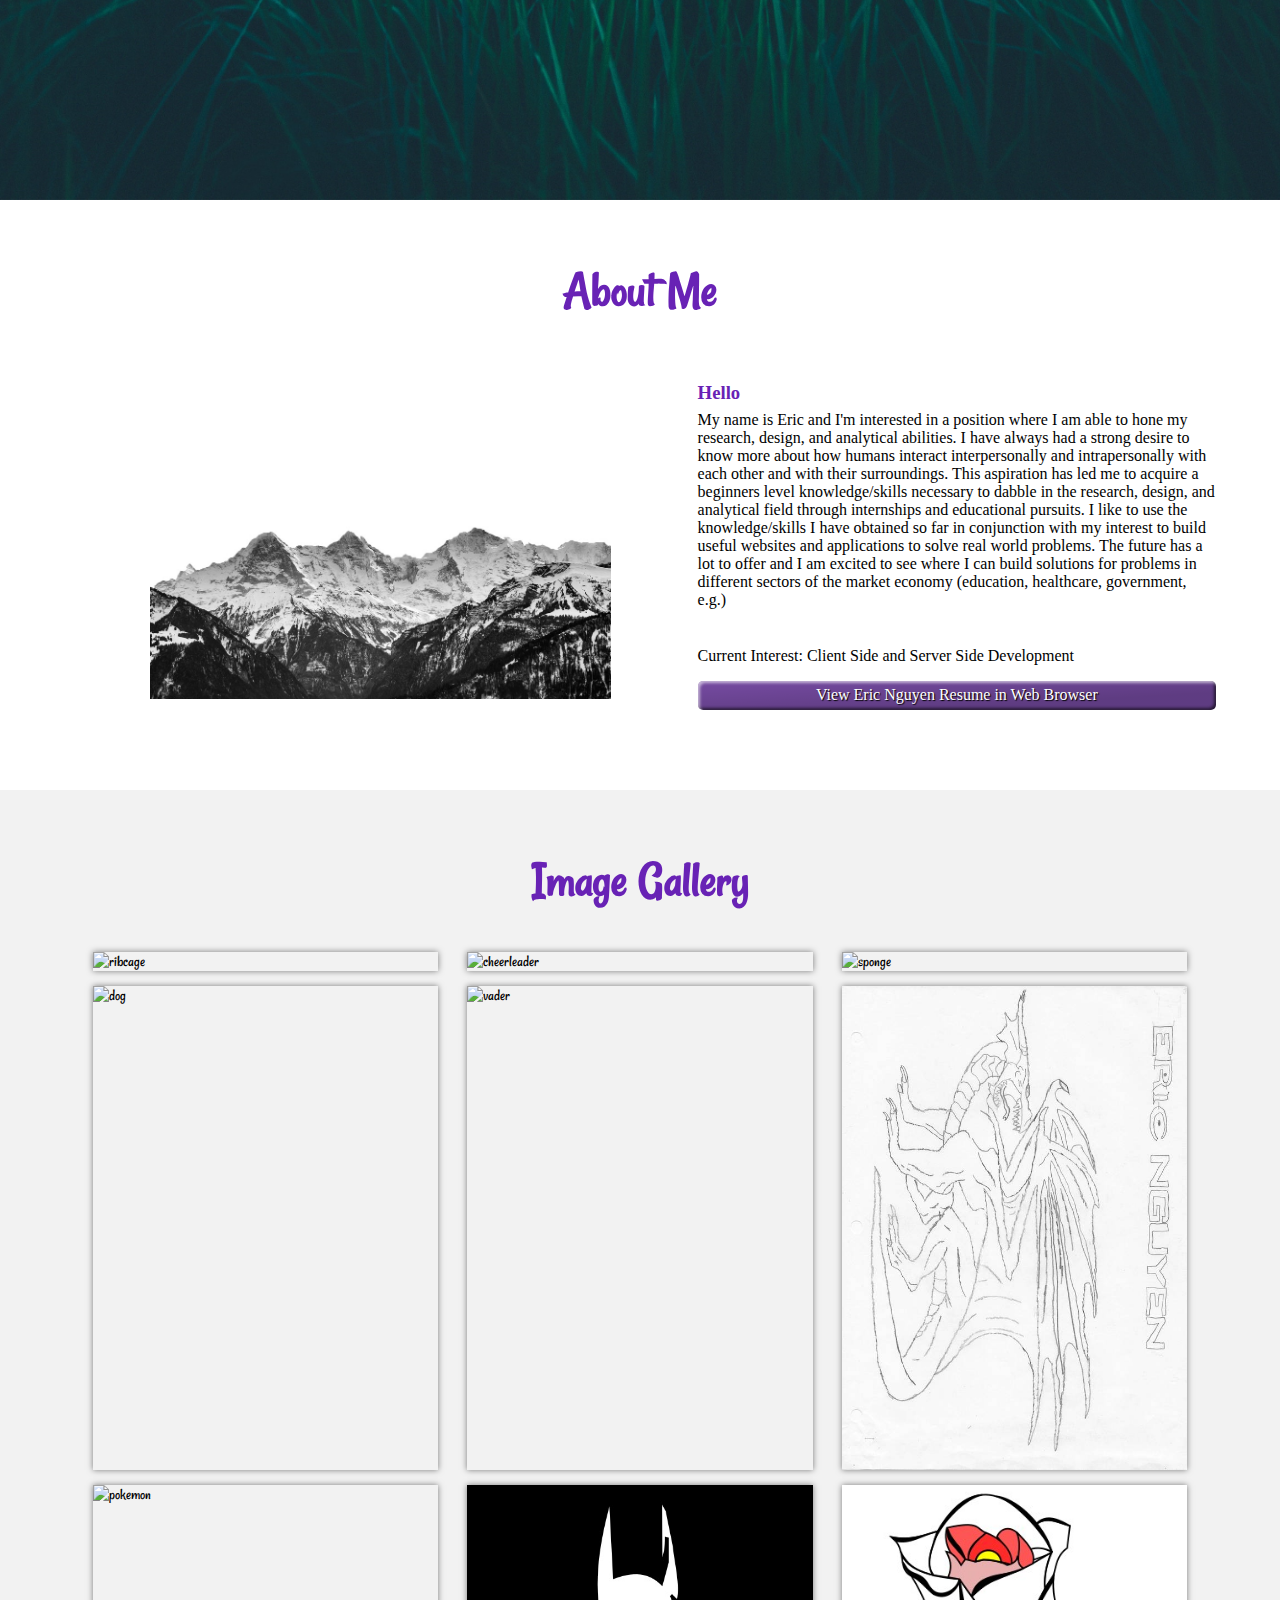
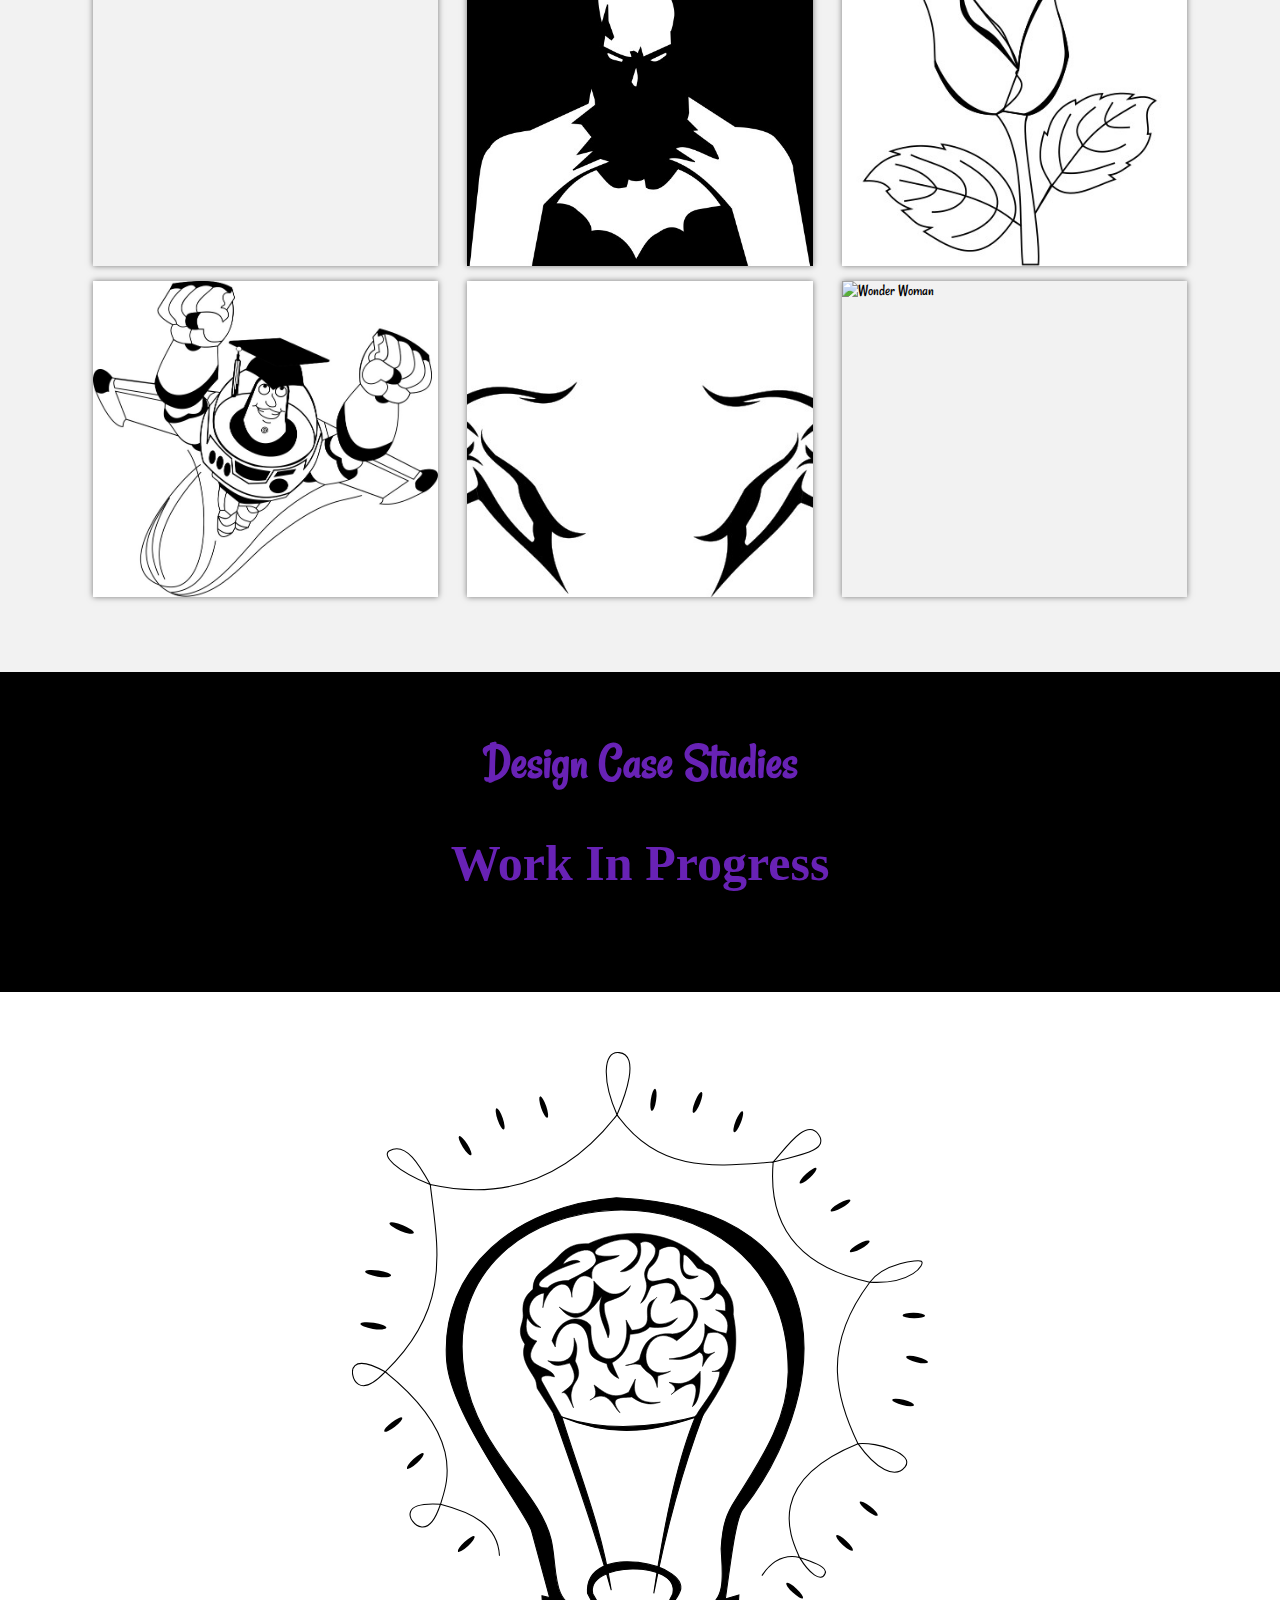
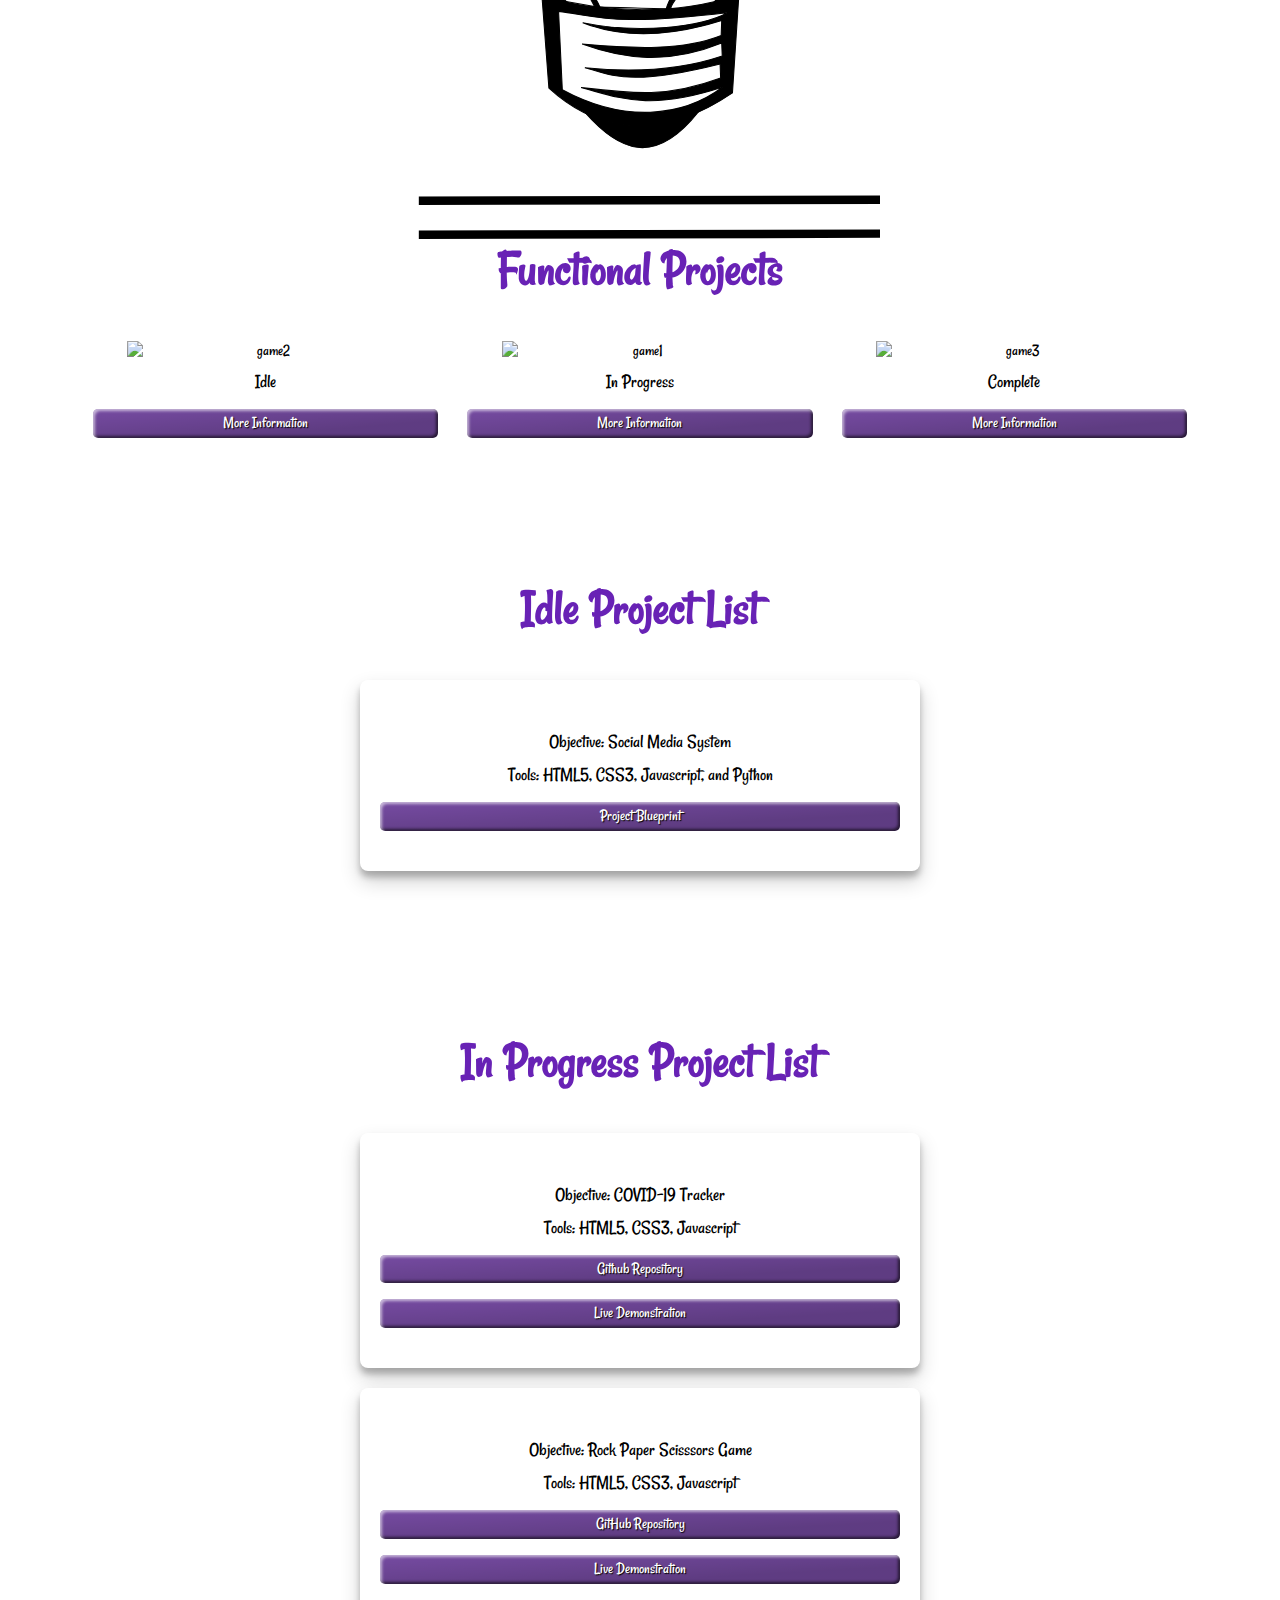
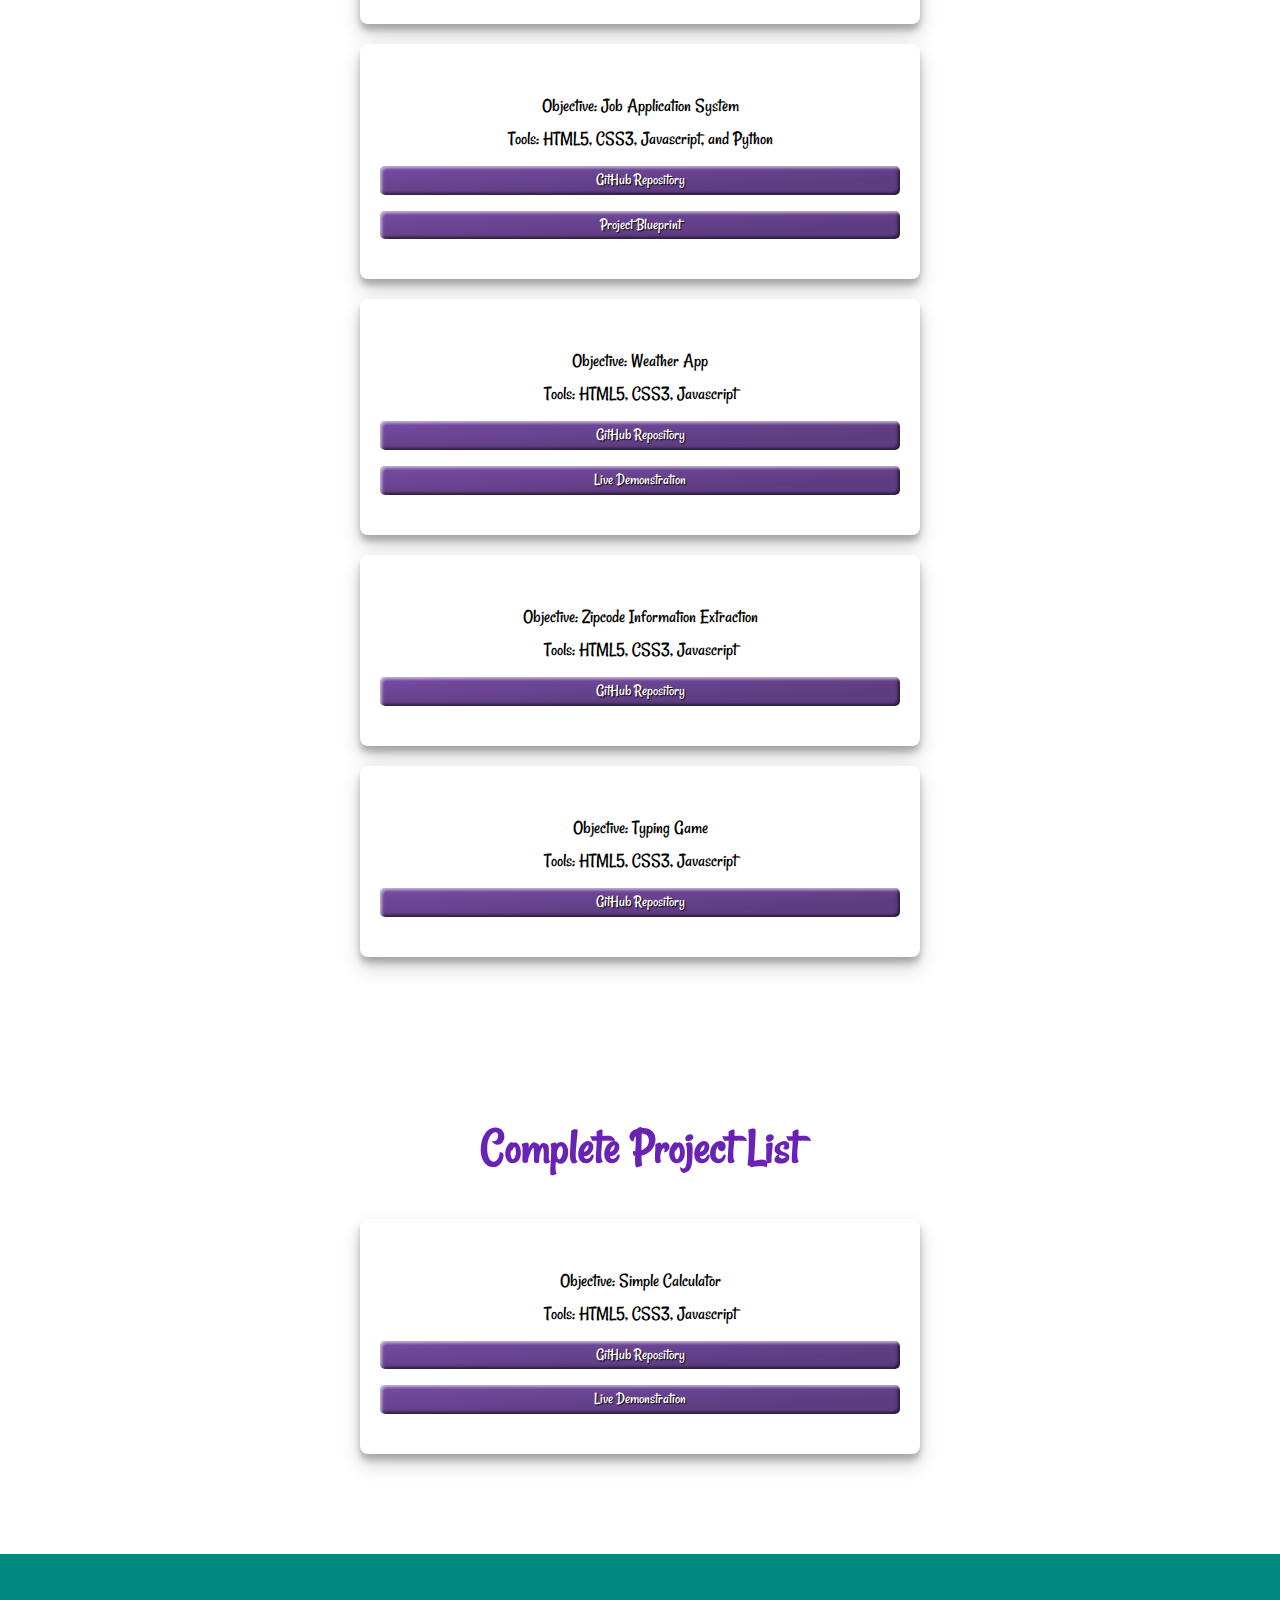
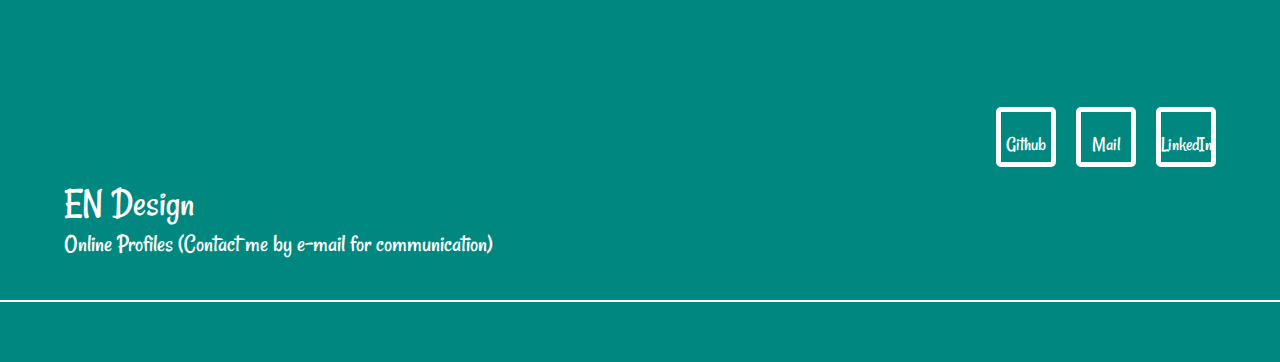
==== commit eb7e9d32: "Update index.html" ====
--- a/index.html
+++ b/index.html
@@ -164,7 +164,7 @@
     <img src="" alt="" class="open-images"/>
   </section>
   
-  <section class="gallery">
+  <section class="gallery-design">
     <div class="container">
        <h1 class="subtitle">Design Case Studies</h1>
        <h2 class="subtitle normal">Work In Progress</h2> 
@@ -194,9 +194,9 @@
   </section>
                                                    
 <section class="container">
-     <section class="experts card">
-     <h2 class="subtitle">Idle Project List</h2>
-      <div class="cont-expert-two tab-content-item" id="tab-1-content">
+     <section class="experts">
+      <div class="cont-expert-two tab-content-item showTab" id="tab-1-content">
+      <h2 class="subtitle">Idle Project List</h2>  
       <!-- <div class="card">
          <div class="space-between"></div>              
          <i class="fas fa-search fa-2x"></i>
@@ -213,14 +213,14 @@
          <button onclick="location.href='projectdoc.html'" class="favorite-styled" type="button">Project Blueprint</button>                                        
          <div class="space-between"></div>
        </div>  
-      <div class="card">
+      <!-- <div class="card">
          <div class="space-between"></div>              
          <i class="fas fa-search fa-2x"></i>
          <h3 class="n-expert">Objective: 2D Game</h3>
          <h3 class="n-expert">Tools: Unity, Blender</h3>
          <div class="space-between"></div>
        </div>        
-       <!-- <div class="card">
+        <div class="card">
         <div class="space-between"></div>                                                 
         <i class="fas fa-search fa-2x"></i>
         <h3 class="n-expert">Objective: Interactive Learning Simulation (Design Lab)</h3>
@@ -233,9 +233,9 @@
 </section>
   
 <section class="container">
-     <section class="experts card">
-     <h2 class="subtitle">In Progress Project List</h2>
+     <section class="experts">
       <div class="cont-expert-two tab-content-item" id="tab-2-content">
+       <h2 class="subtitle">In Progress Project List</h2> 
        <div class="card">
          <div class="space-between"></div>              
          <i class="fas fa-hammer fa-2x"></i>
@@ -301,9 +301,9 @@
 </section>
                                    
 <section class="container">
-     <section class="experts card">
-     <h2 class="subtitle">Complete Project List</h2>
+     <section class="experts">
       <div class="cont-expert-two tab-content-item" id="tab-3-content">
+      <h2 class="subtitle">Complete Project List</h2>
       <div class="card">
           <div class="space-between"></div>             
           <i class="fas fa-flag-checkered fa-2x"></i>
--- a/css/style1.css
+++ b/css/style1.css
@@ -24,6 +24,7 @@
   align-items: center;
   display: flex;
   justify-content: center;
+  width: 100%;
 }
 
 .space-between {
@@ -126,8 +127,9 @@
 
 /* Header */
 header {
- height: 100vh;
- background-image: linear-gradient(to top, rgba(161, 140, 209, 0.39) 0%, rgba(251, 194, 235, 0.4) 100%), url("../img/bg.jpg");
+ height: 200vh;
+ background-image: url("../img/aron-visuals-LSFuPFE9vKE-unsplash.jpg"); 
+ /*background-image: linear-gradient(to top, rgba(161, 140, 209, 0.39) 0%, rgba(251, 194, 235, 0.4) 100%), url("../img/bg.jpg");*/
  background-repeat: no-repeat;
  background-size: cover;
  /* background-attachment: fixed; */
@@ -452,6 +454,10 @@
 .gallery {
  background: #F2F2F2;
 }
+
+.gallery-design {
+ background: #000000;
+}
   
 .container-gallery {
  display: flex;
@@ -578,6 +584,7 @@
 .favorite-styled {
     border: 20px;
     cursor: pointer;
+    width: 100%;
     line-height: 1.8;
     padding: 0 20px;
     margin-top: 1rem;
@@ -714,7 +721,7 @@
  header {
   position: relative;
   width: 100%;
-  background-image: linear-gradient(to top, rgba(161, 140, 209, 0.39) 0%, rgba(0, 136, 128, 0.4) 100%), url("../img/bg-mobile.jpg");
+  /*background-image: linear-gradient(to top, rgba(161, 140, 209, 0.39) 0%, rgba(0, 136, 128, 0.4) 100%), url("../img/bg-mobile.jpg");*/
  }
   
 .card {
@@ -736,6 +743,7 @@
 
  .service {
   margin-bottom: 30px;
+  text-align: center; 
  }
 
  .open-images {
@@ -805,7 +813,7 @@
   header {
   /*background-image: url("../img/bg-mobile.png");
   width: 100%;*/
-  height: 65vh;  
+  height: 75vh;  
  }
   
 .card {
@@ -919,8 +927,8 @@
   }
 }  
 
-@media screen and (max-width: 320px) {
+/*@media screen and (max-width: 320px) {
   header { 
    background-image: linear-gradient(to top, rgba(161, 140, 209, 0.39) 0%, rgba(0, 136, 128, 0.6) 100%), url("../img/bg-mobile-small.jpg");  
   }
-}  
+}*/  
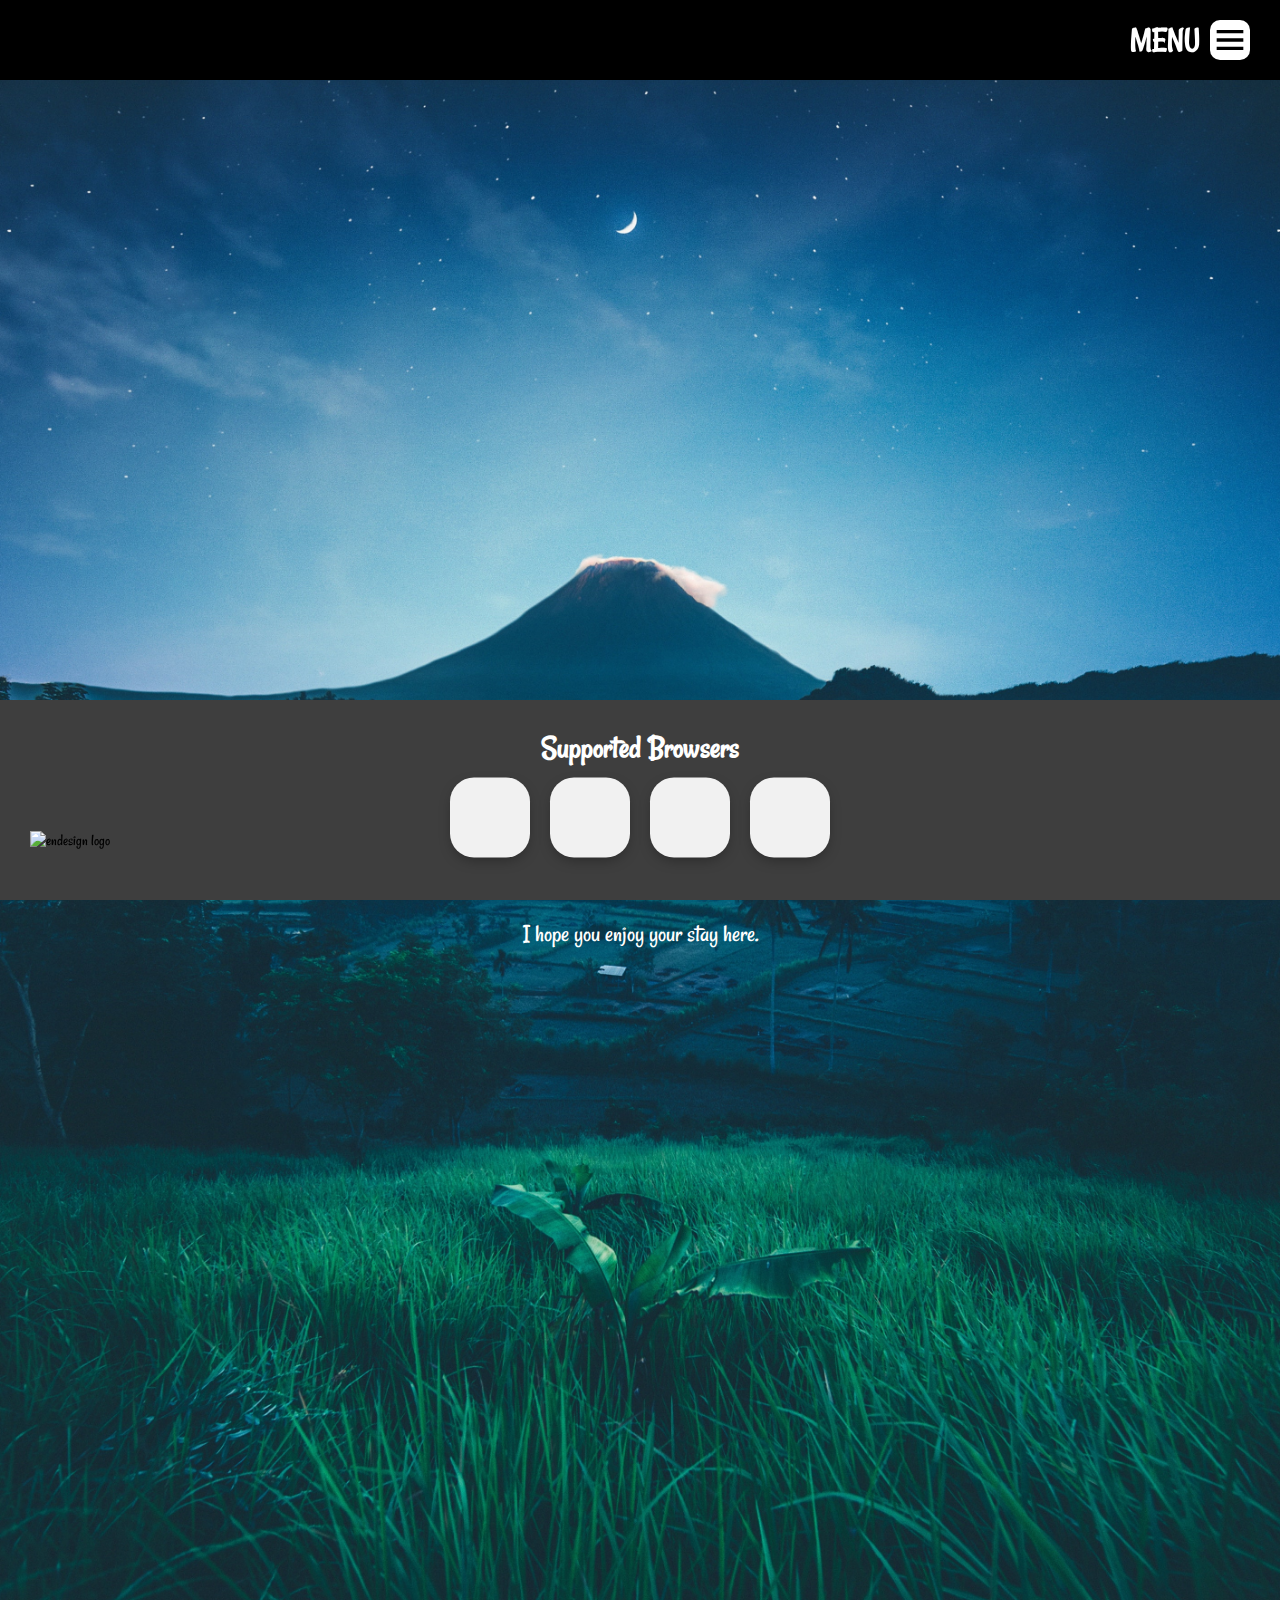
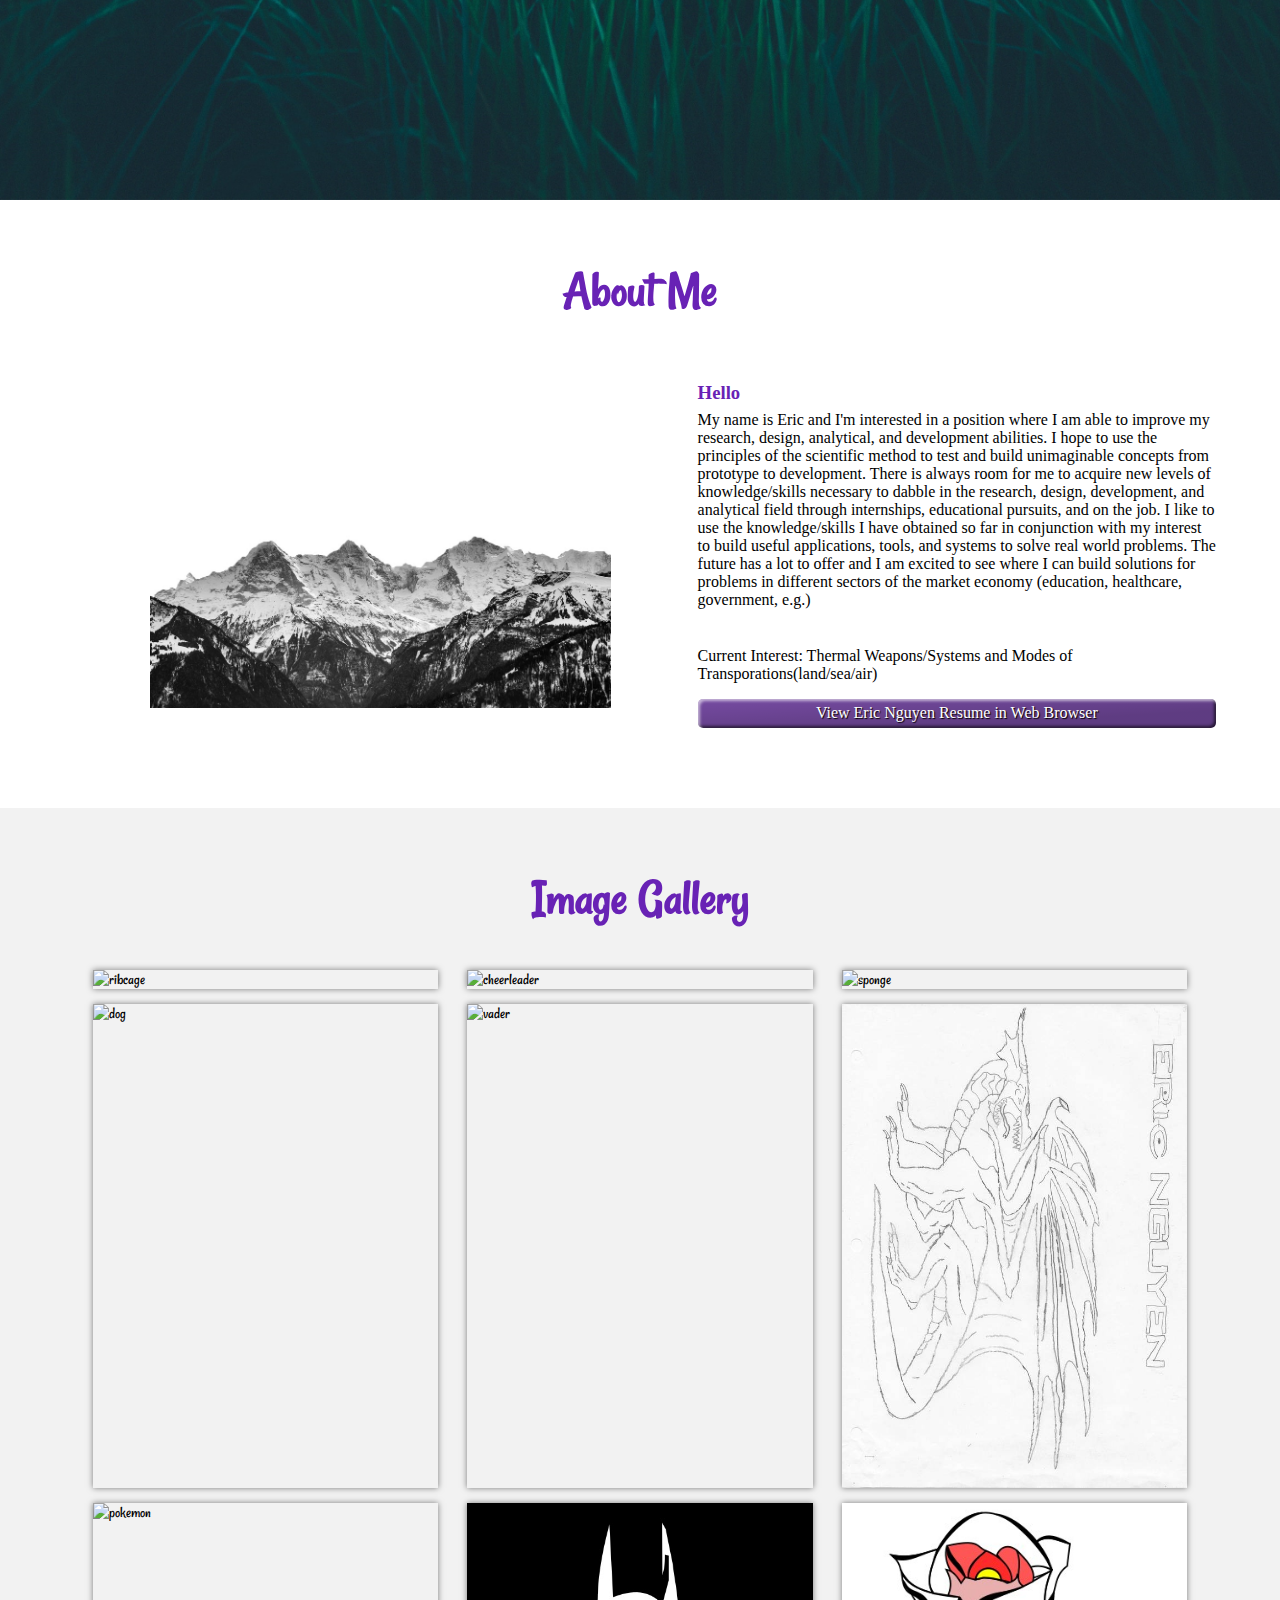
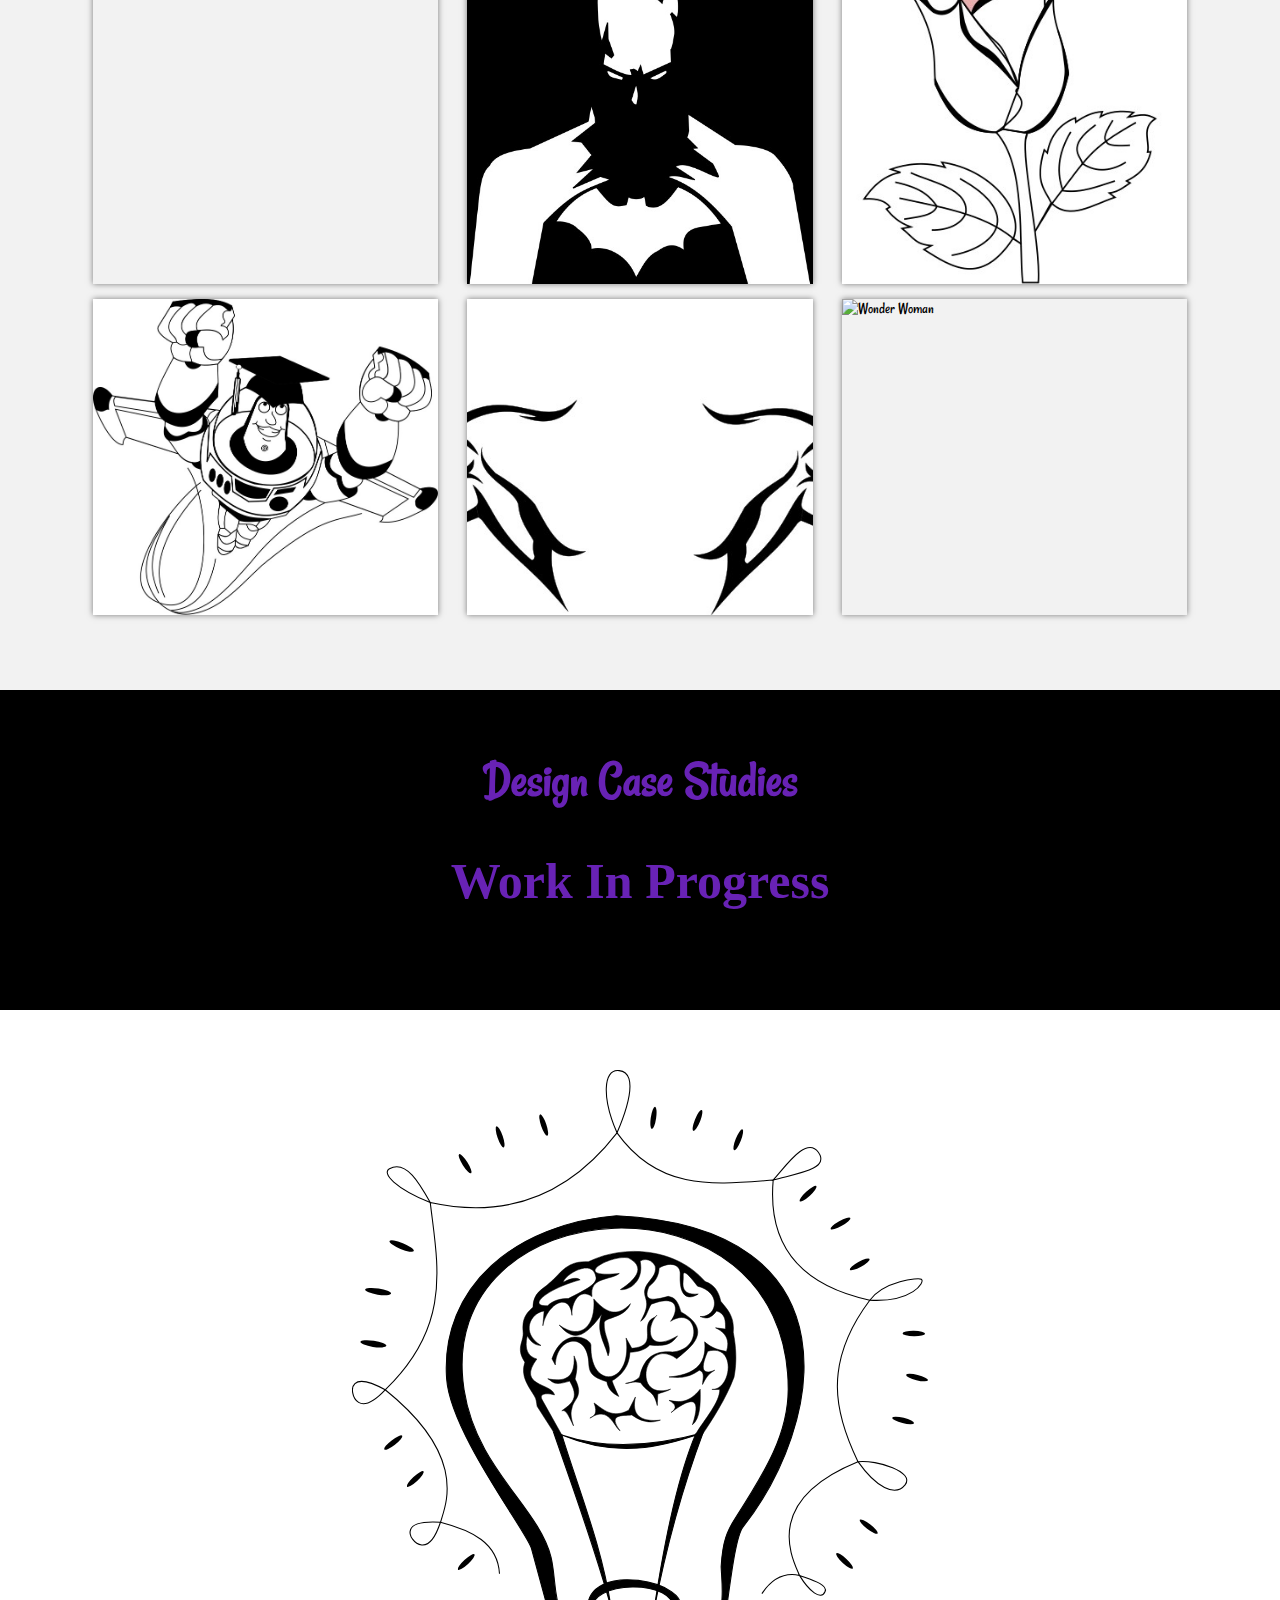
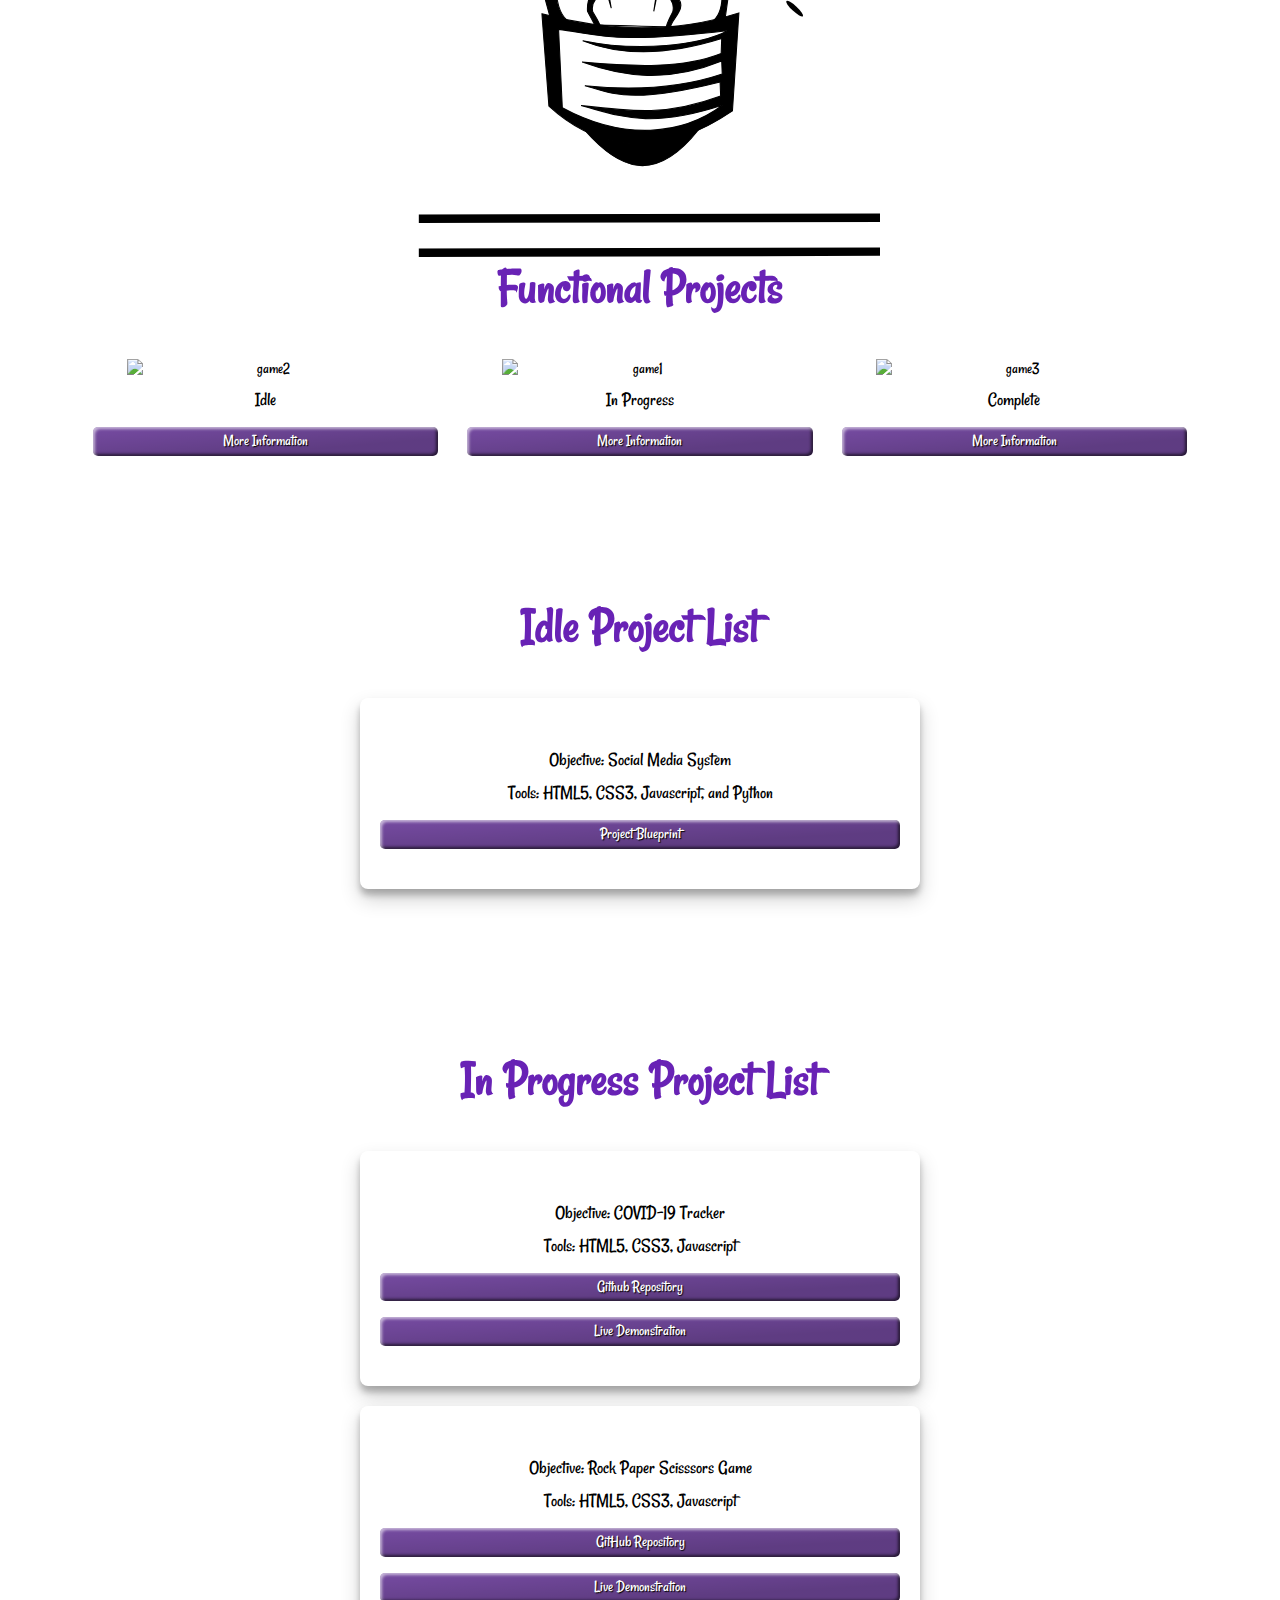
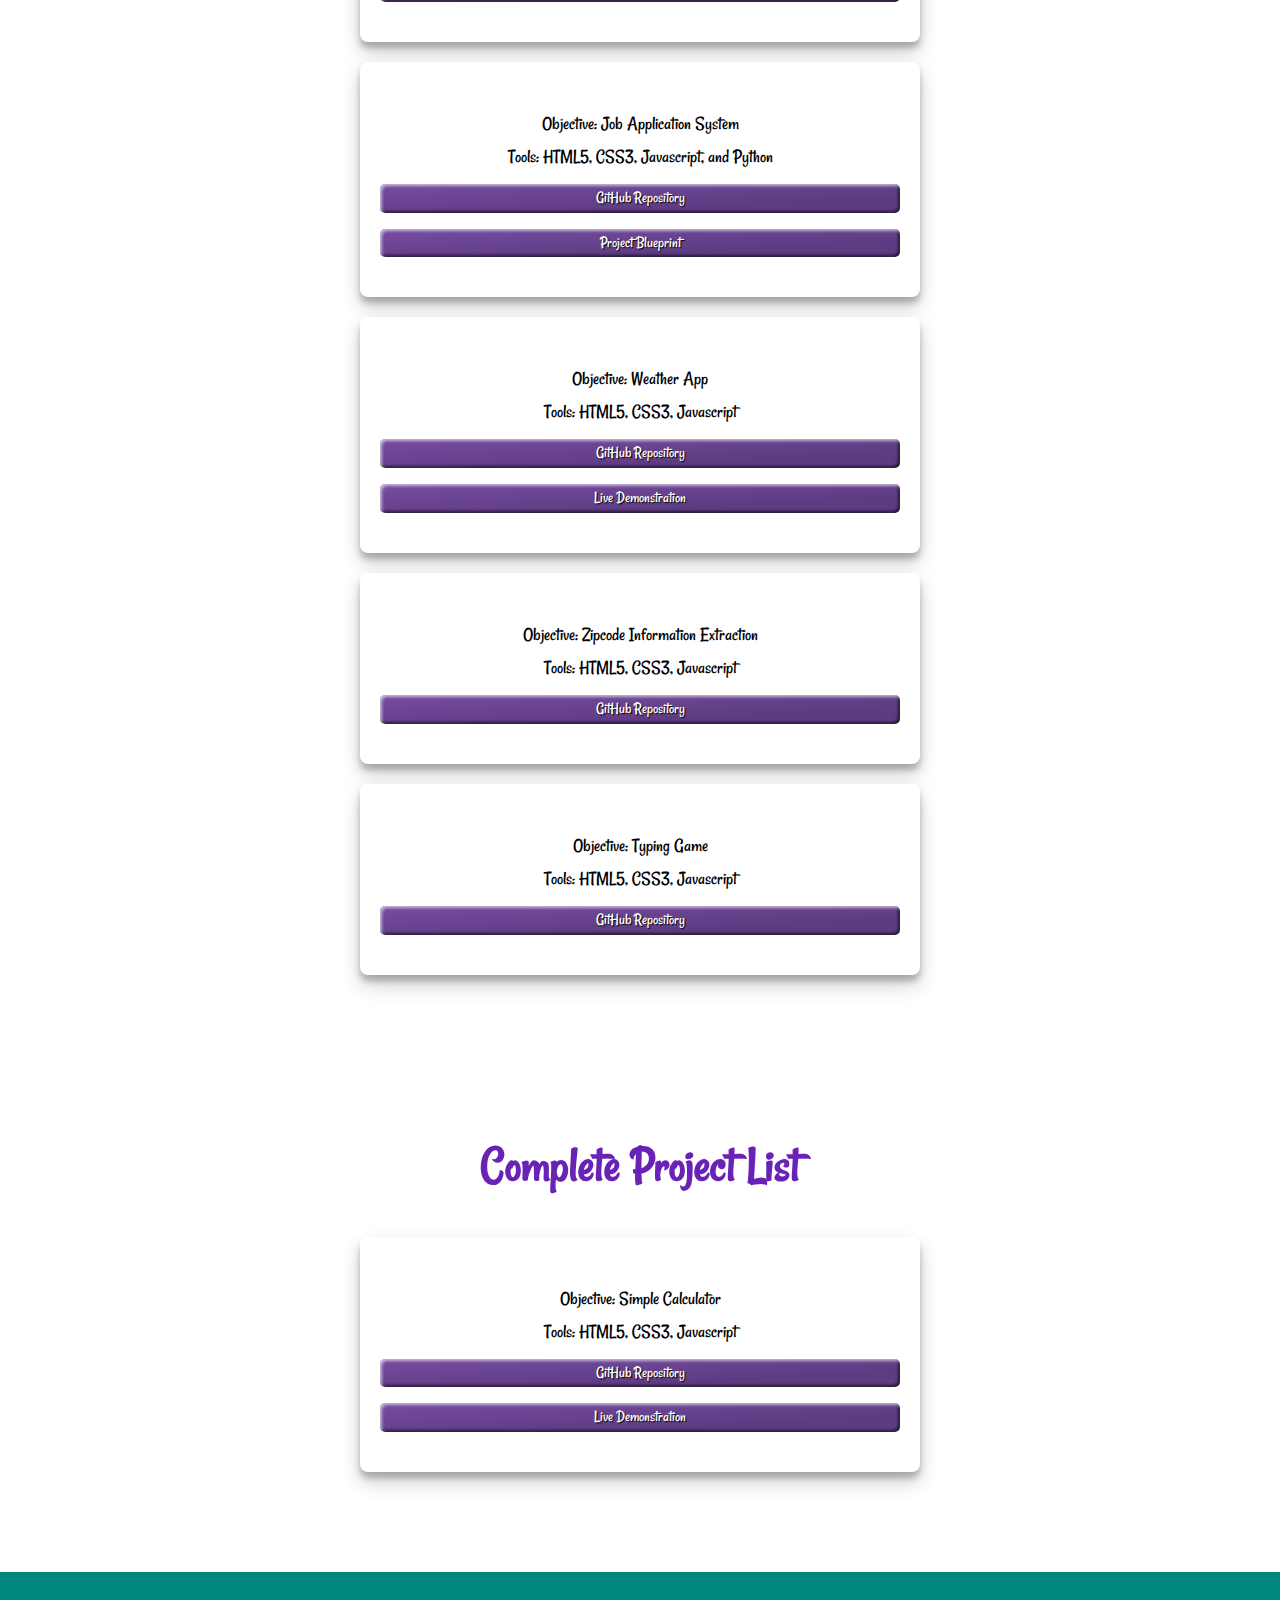
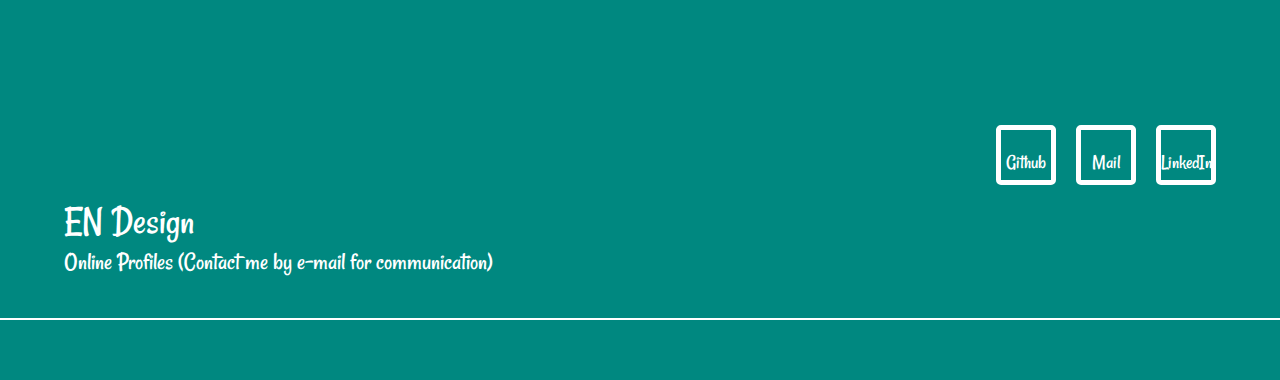
==== commit 6792ce78: "Update index.html" ====
--- a/index.html
+++ b/index.html
@@ -45,9 +45,9 @@
     <div class="hamburger-holder">
     <ul class="options-list" style="display: none;">
      <li>Dark Mode<label class="switch"><input type="checkbox" checked><span class="opt-slider"></span></label></li>
-     <li>Light Mode<label class="switch"><input type="checkbox"><span class="opt-slider"></span></label></li>
      <li>Left Hand Mode<label class="switch"><input type="checkbox" checked><span class="opt-slider"></span></label></li>
-     <li>Right Hand Mode<label class="switch"><input type="checkbox"><span class="opt-slider"></span></label></li>
+     <!-- <li>Light Mode<label class="switch"><input type="checkbox"><span class="opt-slider"></span></label></li>
+     <li>Right Hand Mode<label class="switch"><input type="checkbox"><span class="opt-slider"></span></label></li> -->
     </ul>  
     <img src="img/hamburguesa.svg" class="hamburger" alt="menuicon"/>
     <h1 class="hamburger-text">MENU</h1>
@@ -127,10 +127,10 @@
        <div class="service">
         <div class="space-between"></div>                   
         <h3 class="n-service normal">Hello</h3>
-         <p class="normal">My name is Eric and I'm interested in a position where I am able to hone my research, design, and analytical abilities. I have always had a strong desire to know more about how humans interact interpersonally and intrapersonally with each other and with their surroundings. This aspiration has led me to acquire a beginners level knowledge/skills necessary to dabble in the research, design, and analytical field through internships and educational pursuits. I like to use the knowledge/skills I have obtained so far in conjunction with my interest to build useful websites and applications to solve real world problems. The future has a lot to offer and I am excited to see where I can build solutions for problems in different sectors of the market economy (education, healthcare, government, e.g.)</p>
+         <p class="normal">My name is Eric and I'm interested in a position where I am able to improve my research, design, analytical, and development abilities. I hope to use the principles of the scientific method to test and build unimaginable concepts from prototype to development. There is always room for me to acquire new levels of knowledge/skills necessary to dabble in the research, design, development, and analytical field through internships, educational pursuits, and on the job. I like to use the knowledge/skills I have obtained so far in conjunction with my interest to build useful applications, tools, and systems to solve real world problems. The future has a lot to offer and I am excited to see where I can build solutions for problems in different sectors of the market economy (education, healthcare, government, e.g.)</p>
          <br></br>
-         <p class="normal">Current Interest:  Client Side and Server Side Development </p>
-         <form method="get" action="Eric Nguyen's Resume.pdf">
+         <p class="normal">Current Interest:  Thermal Weapons/Systems and Modes of Transporations(land/sea/air) </p>
+         <form method="get" action="Eric Nguyen Resume.pdf">
          <button class="favorite-styled normal" type="submit">View Eric Nguyen Resume in Web Browser</button>
          </form> 
         <!-- <a href="Eric Nguyen's Resume.pdf" class="favorite-styled normal-btn" download="Eric Nguyen Resume">Download Eric Nguyen Resume</a> -->
